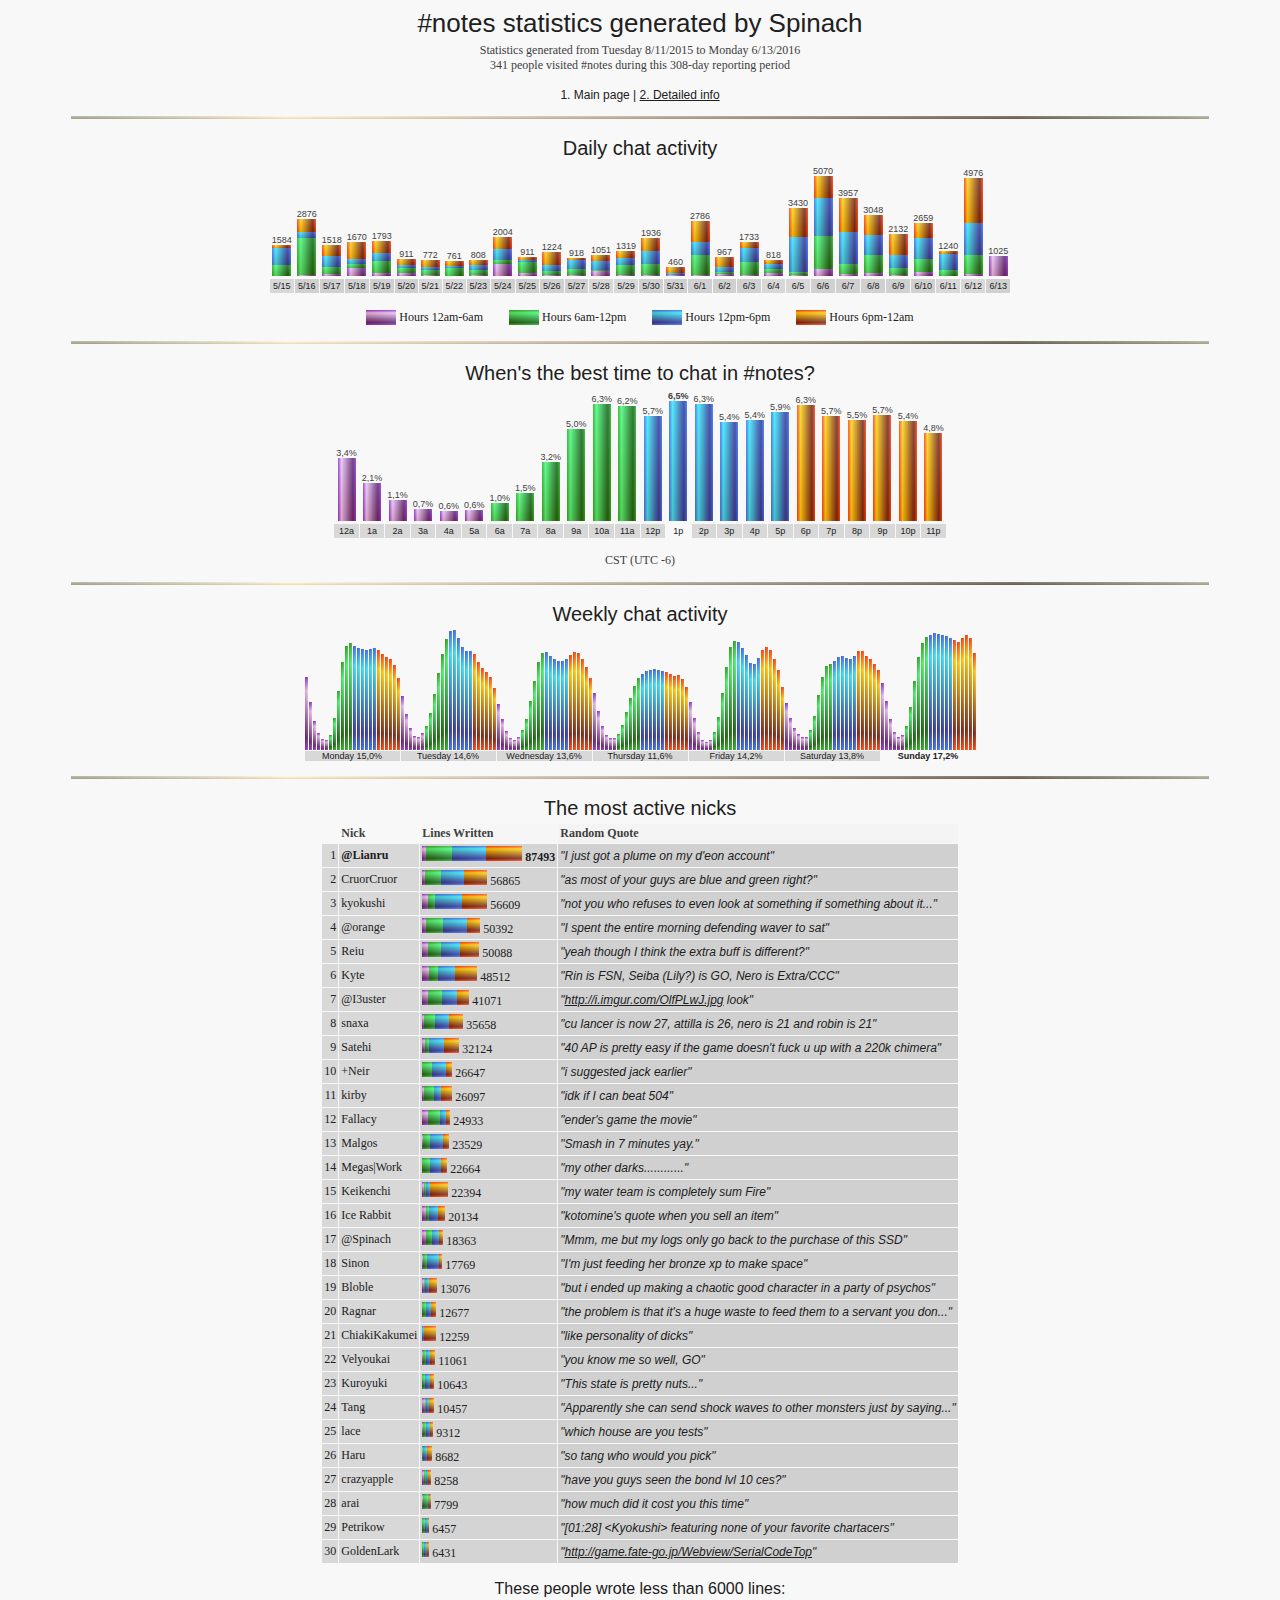
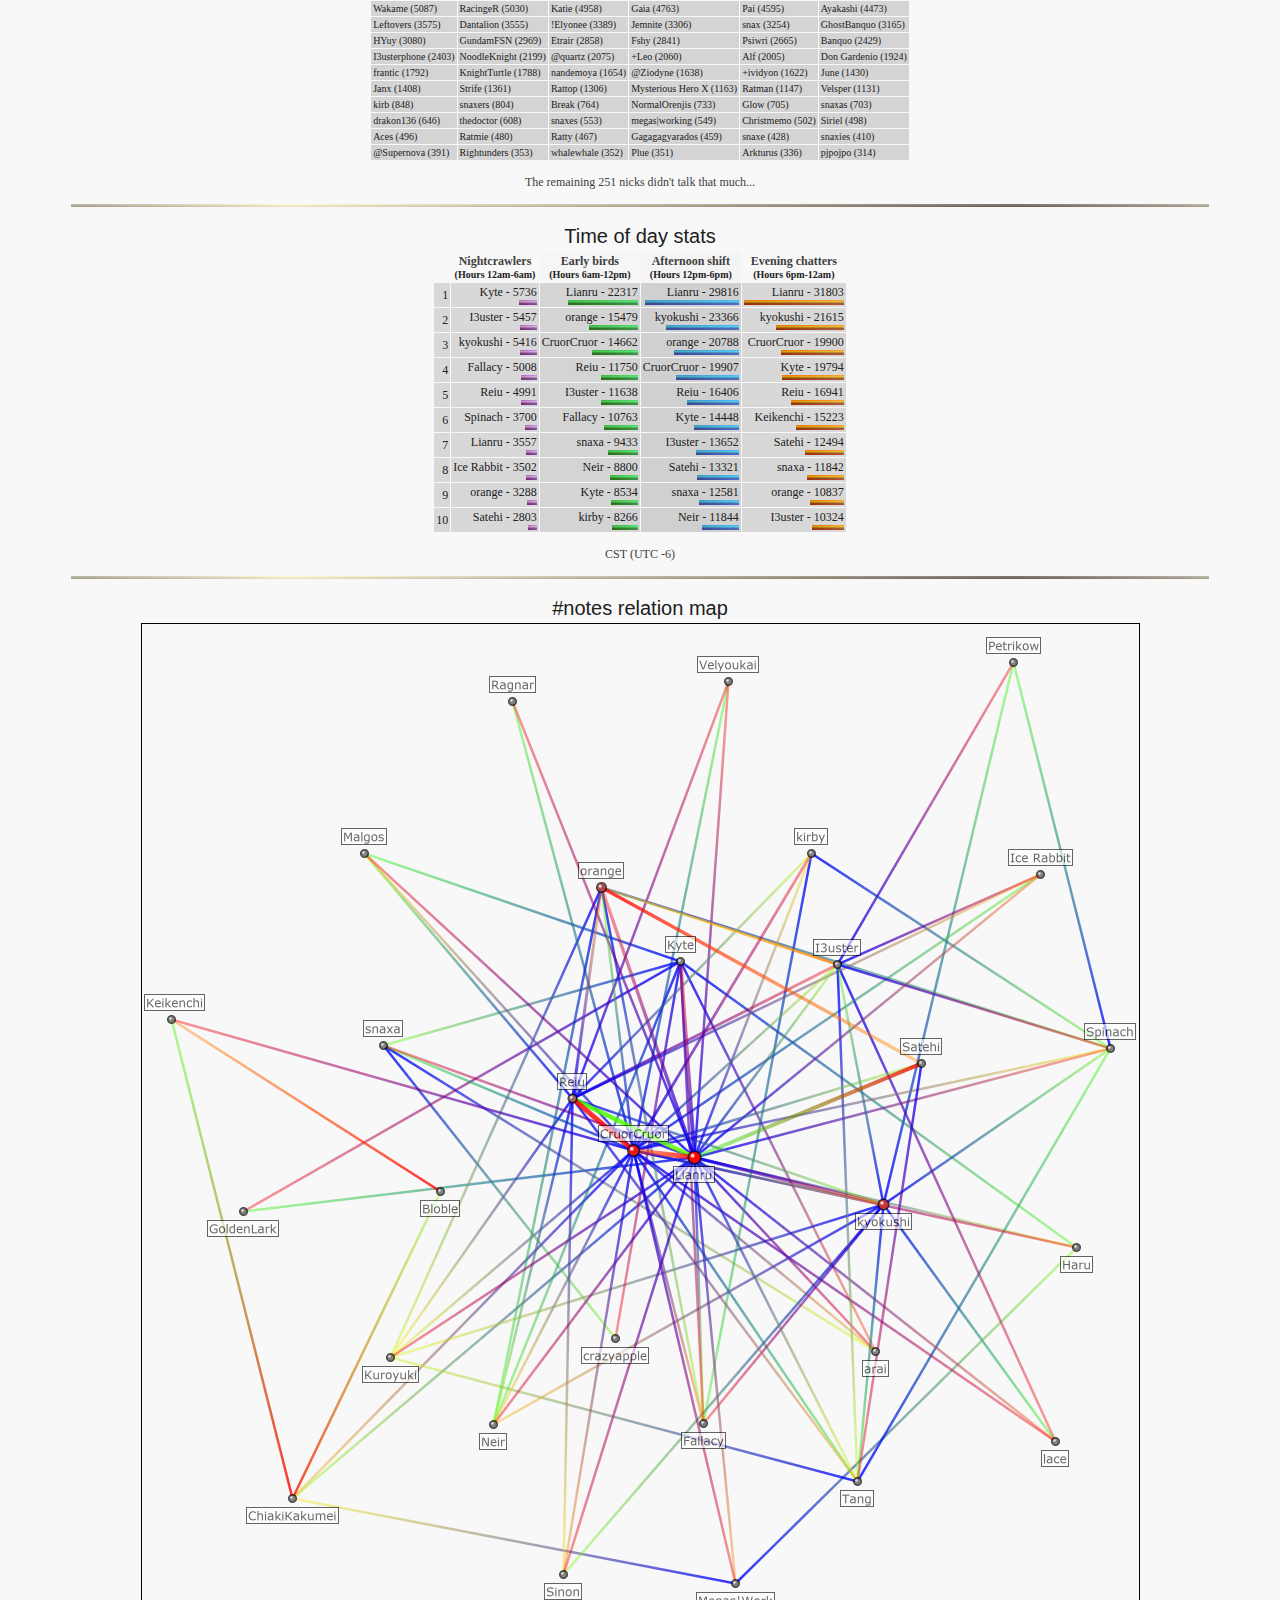
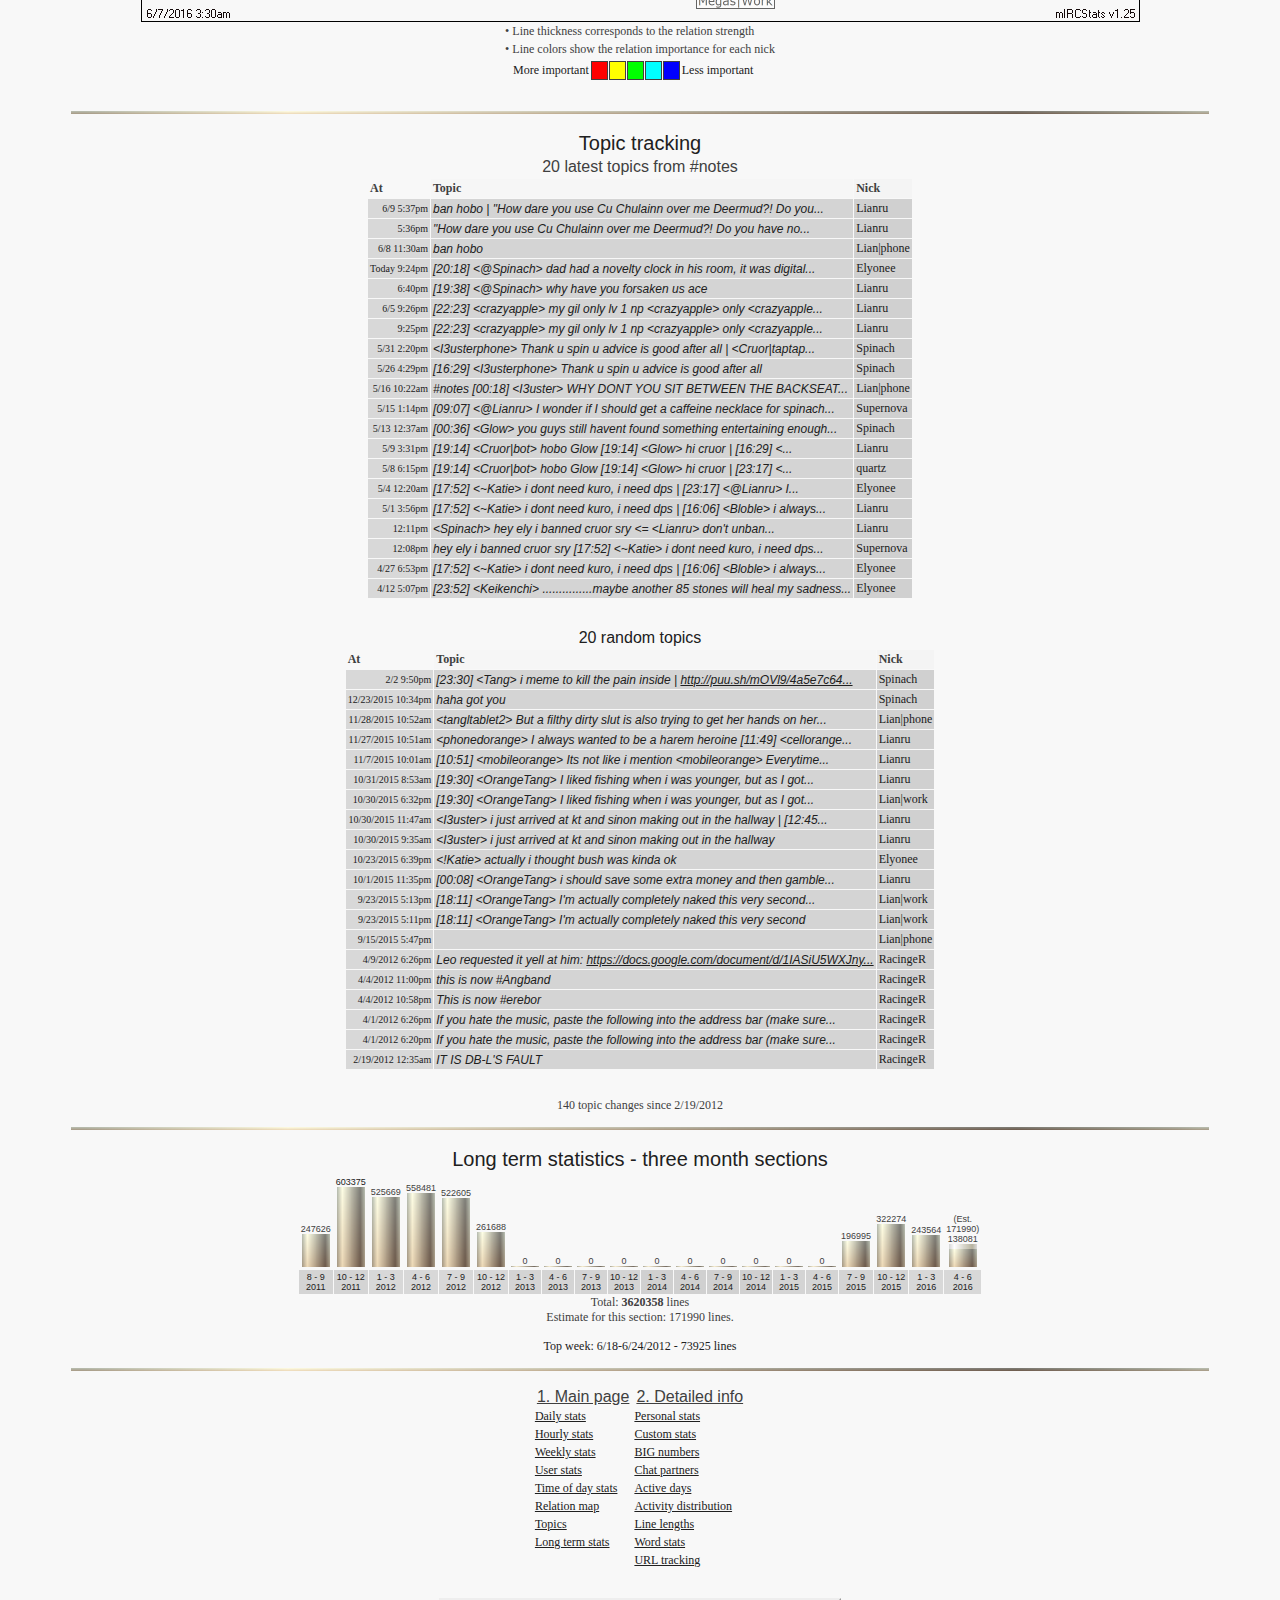
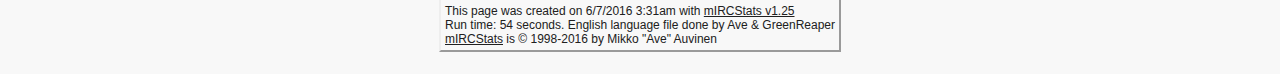
==== notes.html @ b720d663 "Add files via upload" ====
<!DOCTYPE HTML PUBLIC "-//W3C//DTD HTML 4.01 Transitional//EN">
<!-- This page was created on 6/7/2016 3:31am with a registered version (#3117753) of mIRCStats v1.25 by Mikko "Ave" Auvinen -->
<!-- SLPL parser engine configuration: "mIRC 7.22 compliant" created by Ave -->
<!-- Do not modify the page source! (Lines: 987469) -->

<!-- mIRCStats WWW: http://www.nic.fi/~mauvinen/mircstats/ -->

<html><head>
<title>#notes statistics created with mIRCStats v1.25 by Spinach</title>
<link rel=StyleSheet href="notes.css" type="text/css">

</head>
<body><center>
<h1>#notes statistics generated by Spinach</h1>
<span class=txt2>Statistics generated from Tuesday 8/11/2015 to Monday 6/13/2016<br>
341 people visited #notes during this 308-day reporting period<br>
<br></span>
<!-- mircstatsheader.txt: Add here your own header html code! -->

 
1. Main page
 | <a href="notes_page_2.html" target="_self">2. Detailed info</a>
<br><br>
<a name="dail"></a>
<span class=txt1><img src="pipeltv.png" height=3 width="90%" alt=""><br><br></span>
<h3>Daily chat activity</h3>
<Table cellspacing=1 cellpadding=2><tr class=s1 valign=bottom>
<td class=tgr>1584<br><img src="pipe4v.png" width="19" height="3"><br><img src="pipe3v.png" width="19" height="17"><br><img src="pipe2v.png" width="19" height="11"><br></td>
<td class=tgr>2876<br><img src="pipe4v.png" width="19" height="13"><br><img src="pipe3v.png" width="19" height="6"><br><img src="pipe2v.png" width="19" height="37"><br><img src="pipe1v.png" width="19" height="1"></td>
<td class=tgr>1518<br><img src="pipe4v.png" width="19" height="11"><br><img src="pipe3v.png" width="19" height="11"><br><img src="pipe2v.png" width="19" height="7"><br><img src="pipe1v.png" width="19" height="2"></td>
<td class=tgr>1670<br><img src="pipe4v.png" width="19" height="17"><br><img src="pipe3v.png" width="19" height="5"><br><img src="pipe2v.png" width="19" height="4"><br><img src="pipe1v.png" width="19" height="8"></td>
<td class=tgr>1793<br><img src="pipe4v.png" width="19" height="12"><br><img src="pipe3v.png" width="19" height="8"><br><img src="pipe2v.png" width="19" height="12"><br><img src="pipe1v.png" width="19" height="3"></td>
<td class=tgr>911<br><img src="pipe4v.png" width="19" height="6"><br><img src="pipe3v.png" width="19" height="3"><br><img src="pipe2v.png" width="19" height="5"><br><img src="pipe1v.png" width="19" height="3"></td>
<td class=tgr>772<br><img src="pipe4v.png" width="19" height="7"><br><img src="pipe3v.png" width="19" height="3"><br><img src="pipe2v.png" width="19" height="5"><br><img src="pipe1v.png" width="19" height="1"></td>
<td class=tgr>761<br><img src="pipe4v.png" width="19" height="5"><br><img src="pipe3v.png" width="19" height="2"><br><img src="pipe2v.png" width="19" height="8"><br></td>
<td class=tgr>808<br><img src="pipe4v.png" width="19" height="5"><br><img src="pipe3v.png" width="19" height="5"><br><img src="pipe2v.png" width="19" height="5"><br><img src="pipe1v.png" width="19" height="1"></td>
<td class=tgr>2004<br><img src="pipe4v.png" width="19" height="12"><br><img src="pipe3v.png" width="19" height="11"><br><img src="pipe2v.png" width="19" height="4"><br><img src="pipe1v.png" width="19" height="12"></td>
<td class=tgr>911<br><img src="pipe4v.png" width="19" height="3"><br><img src="pipe3v.png" width="19" height="2"><br><img src="pipe2v.png" width="19" height="11"><br><img src="pipe1v.png" width="19" height="3"></td>
<td class=tgr>1224<br><img src="pipe4v.png" width="19" height="13"><br><img src="pipe3v.png" width="19" height="6"><br><img src="pipe2v.png" width="19" height="4"><br><img src="pipe1v.png" width="19" height="1"></td>
<td class=tgr>918<br><img src="pipe4v.png" width="19" height="2"><br><img src="pipe3v.png" width="19" height="9"><br><img src="pipe2v.png" width="19" height="6"><br><img src="pipe1v.png" width="19" height="1"></td>
<td class=tgr>1051<br><img src="pipe4v.png" width="19" height="6"><br><img src="pipe3v.png" width="19" height="9"><br><img src="pipe2v.png" width="19" height="1"><br><img src="pipe1v.png" width="19" height="5"></td>
<td class=tgr>1319<br><img src="pipe4v.png" width="19" height="7"><br><img src="pipe3v.png" width="19" height="7"><br><img src="pipe2v.png" width="19" height="10"><br><img src="pipe1v.png" width="19" height="1"></td>
<td class=tgr>1936<br><img src="pipe4v.png" width="19" height="13"><br><img src="pipe3v.png" width="19" height="13"><br><img src="pipe2v.png" width="19" height="11"><br><img src="pipe1v.png" width="19" height="1"></td>
<td class=tgr>460<br><img src="pipe4v.png" width="19" height="6"><br><img src="pipe3v.png" width="19" height="2"><br><img src="pipe1v.png" width="19" height="1"></td>
<td class=tgr>2786<br><img src="pipe4v.png" width="19" height="21"><br><img src="pipe3v.png" width="19" height="13"><br><img src="pipe2v.png" width="19" height="20"><br><img src="pipe1v.png" width="19" height="1"></td>
<td class=tgr>967<br><img src="pipe4v.png" width="19" height="10"><br><img src="pipe3v.png" width="19" height="5"><br><img src="pipe2v.png" width="19" height="2"><br><img src="pipe1v.png" width="19" height="2"></td>
<td class=tgr>1733<br><img src="pipe4v.png" width="19" height="6"><br><img src="pipe3v.png" width="19" height="14"><br><img src="pipe2v.png" width="19" height="13"><br><img src="pipe1v.png" width="19" height="1"></td>
<td class=tgr>818<br><img src="pipe4v.png" width="19" height="4"><br><img src="pipe3v.png" width="19" height="5"><br><img src="pipe2v.png" width="19" height="4"><br><img src="pipe1v.png" width="19" height="3"></td>
<td class=tgr>3430<br><img src="pipe4v.png" width="19" height="29"><br><img src="pipe3v.png" width="19" height="35"><br><img src="pipe2v.png" width="19" height="3"><br><img src="pipe1v.png" width="19" height="1"></td>
<td class=tgr>5070<br><img src="pipe4v.png" width="19" height="22"><br><img src="pipe3v.png" width="19" height="38"><br><img src="pipe2v.png" width="19" height="33"><br><img src="pipe1v.png" width="19" height="7"></td>
<td class=tgr>3957<br><img src="pipe4v.png" width="19" height="34"><br><img src="pipe3v.png" width="19" height="32"><br><img src="pipe2v.png" width="19" height="10"><br><img src="pipe1v.png" width="19" height="2"></td>
<td class=tgr>3048<br><img src="pipe4v.png" width="19" height="20"><br><img src="pipe3v.png" width="19" height="20"><br><img src="pipe2v.png" width="19" height="18"><br><img src="pipe1v.png" width="19" height="3"></td>
<td class=tgr>2132<br><img src="pipe4v.png" width="19" height="21"><br><img src="pipe3v.png" width="19" height="13"><br><img src="pipe2v.png" width="19" height="7"><br><img src="pipe1v.png" width="19" height="1"></td>
<td class=tgr>2659<br><img src="pipe4v.png" width="19" height="15"><br><img src="pipe3v.png" width="19" height="21"><br><img src="pipe2v.png" width="19" height="13"><br><img src="pipe1v.png" width="19" height="4"></td>
<td class=tgr>1240<br><img src="pipe4v.png" width="19" height="3"><br><img src="pipe3v.png" width="19" height="16"><br><img src="pipe2v.png" width="19" height="6"><br></td>
<td class=tgr>4976<br><img src="pipe4v.png" width="19" height="45"><br><img src="pipe3v.png" width="19" height="32"><br><img src="pipe2v.png" width="19" height="19"><br><img src="pipe1v.png" width="19" height="2"></td>
<td class=tgr>1025<br><img src="pipe1v.png" width="19" height="20"></td>
</tr><tr class=s3>
<td class=cd>5/15</td>
<td class=cf>5/16</td>
<td class=cf>5/17</td>
<td class=cf>5/18</td>
<td class=cf>5/19</td>
<td class=cf>5/20</td>
<td class=cd>5/21</td>
<td class=cd>5/22</td>
<td class=cf>5/23</td>
<td class=cf>5/24</td>
<td class=cf>5/25</td>
<td class=cf>5/26</td>
<td class=cf>5/27</td>
<td class=cd>5/28</td>
<td class=cd>5/29</td>
<td class=cf>5/30</td>
<td class=cf>5/31</td>
<td class=cf>6/1</td>
<td class=cf>6/2</td>
<td class=cf>6/3</td>
<td class=cd>6/4</td>
<td class=cd>6/5</td>
<td class=cf>6/6</td>
<td class=cf>6/7</td>
<td class=cf>6/8</td>
<td class=cf>6/9</td>
<td class=cf>6/10</td>
<td class=cd>6/11</td>
<td class=cd>6/12</td>
<td class=cf>6/13</td>
</tr></table><br>
<Table border=0 class=txt1><tr>
<td class=tinv><img src="pipe1.png" height="15" width="30" align=top title="12am-6am"> Hours 12am-6am</td><td class=tinv width=20></td>
<td class=tinv><img src="pipe2.png" height="15" width="30" align=top title="6am-12pm"> Hours 6am-12pm</td><td class=tinv width=20></td>
<td class=tinv><img src="pipe3.png" height="15" width="30" align=top title="12pm-6pm"> Hours 12pm-6pm</td><td class=tinv width=20></td>
<td class=tinv><img src="pipe4.png" height="15" width="30" align=top title="6pm-12am"> Hours 6pm-12am</td>

</tr></table><br>
<a name="hourl"></a>
<span class=txt1><img src="pipeltv.png" height=3 width="90%" alt=""><br><br></span>
<h3>When's the best time to chat in #notes?</h3>
<Table cellspacing=1 cellpadding=2><tr class=s1 valign=bottom>
<td class=tgr>3,4%<br><img src="pipe1v.png" width="18" height="63"></td>
<td class=tgr>2,1%<br><img src="pipe1v.png" width="18" height="38"></td>
<td class=tgr>1,1%<br><img src="pipe1v.png" width="18" height="21"></td>
<td class=tgr>0,7%<br><img src="pipe1v.png" width="18" height="12"></td>
<td class=tgr>0,6%<br><img src="pipe1v.png" width="18" height="10"></td>
<td class=tgr>0,6%<br><img src="pipe1v.png" width="18" height="11"></td>
<td class=tgr>1,0%<br><img src="pipe2v.png" width="18" height="18"></td>
<td class=tgr>1,5%<br><img src="pipe2v.png" width="18" height="28"></td>
<td class=tgr>3,2%<br><img src="pipe2v.png" width="18" height="59"></td>
<td class=tgr>5,0%<br><img src="pipe2v.png" width="18" height="92"></td>
<td class=tgr>6,3%<br><img src="pipe2v.png" width="18" height="117"></td>
<td class=tgr>6,2%<br><img src="pipe2v.png" width="18" height="115"></td>
<td class=tgr>5,7%<br><img src="pipe3v.png" width="18" height="105"></td>
<td class=tgr><b>6,5%</b><br><img src="pipe3v.png" width="18" height="120"></td>
<td class=tgr>6,3%<br><img src="pipe3v.png" width="18" height="117"></td>
<td class=tgr>5,4%<br><img src="pipe3v.png" width="18" height="99"></td>
<td class=tgr>5,4%<br><img src="pipe3v.png" width="18" height="101"></td>
<td class=tgr>5,9%<br><img src="pipe3v.png" width="18" height="109"></td>
<td class=tgr>6,3%<br><img src="pipe4v.png" width="18" height="116"></td>
<td class=tgr>5,7%<br><img src="pipe4v.png" width="18" height="105"></td>
<td class=tgr>5,5%<br><img src="pipe4v.png" width="18" height="101"></td>
<td class=tgr>5,7%<br><img src="pipe4v.png" width="18" height="106"></td>
<td class=tgr>5,4%<br><img src="pipe4v.png" width="18" height="100"></td>
<td class=tgr>4,8%<br><img src="pipe4v.png" width="18" height="88"></td>
</tr><tr class=s3>
<td  class=cd>12a</td>
<td  class=cd>1a</td>
<td  class=cd>2a</td>
<td  class=cd>3a</td>
<td  class=cd>4a</td>
<td  class=cd>5a</td>
<td  class=cd>6a</td>
<td  class=cd>7a</td>
<td  class=cd>8a</td>
<td  class=cd>9a</td>
<td  class=cd>10a</td>
<td  class=cd>11a</td>
<td  class=cd>12p</td>
<td  class=ca>1p</td>
<td  class=cd>2p</td>
<td  class=cd>3p</td>
<td  class=cd>4p</td>
<td  class=cd>5p</td>
<td  class=cd>6p</td>
<td  class=cd>7p</td>
<td  class=cd>8p</td>
<td  class=cd>9p</td>
<td  class=cd>10p</td>
<td  class=cd>11p</td>
</tr></table><br><span class=txt2>CST (UTC -6)</span><br><br>
<a name="weekl"></a>
<span class=txt1><img src="pipeltv.png" height=3 width="90%" alt=""><br><br></span>
<h3>Weekly chat activity</h3>
<Table cellspacing=1 cellpadding=0><tr class=s1 valign=bottom>
<td class=tgr><img src="pipe1.png" width="3" height="73"></td>
<td class=tgr><img src="pipe1.png" width="3" height="48"></td>
<td class=tgr><img src="pipe1.png" width="3" height="29"></td>
<td class=tgr><img src="pipe1.png" width="3" height="17"></td>
<td class=tgr><img src="pipe1.png" width="3" height="11"></td>
<td class=tgr><img src="pipe1.png" width="3" height="10"></td>
<td class=tgr><img src="pipe2.png" width="3" height="15"></td>
<td class=tgr><img src="pipe2.png" width="3" height="32"></td>
<td class=tgr><img src="pipe2.png" width="3" height="59"></td>
<td class=tgr><img src="pipe2.png" width="3" height="88"></td>
<td class=tgr><img src="pipe2.png" width="3" height="104"></td>
<td class=tgr><img src="pipe2.png" width="3" height="107"></td>
<td class=tgr><img src="pipe3.png" width="3" height="104"></td>
<td class=tgr><img src="pipe3.png" width="3" height="102"></td>
<td class=tgr><img src="pipe3.png" width="3" height="101"></td>
<td class=tgr><img src="pipe3.png" width="3" height="100"></td>
<td class=tgr><img src="pipe3.png" width="3" height="101"></td>
<td class=tgr><img src="pipe3.png" width="3" height="102"></td>
<td class=tgr><img src="pipe4.png" width="3" height="100"></td>
<td class=tgr><img src="pipe4.png" width="3" height="96"></td>
<td class=tgr><img src="pipe4.png" width="3" height="93"></td>
<td class=tgr><img src="pipe4.png" width="3" height="91"></td>
<td class=tgr><img src="pipe4.png" width="3" height="85"></td>
<td class=tgr><img src="pipe4.png" width="3" height="72"></td>
<td class=tgr><img src="pipe1.png" width="3" height="54"></td>
<td class=tgr><img src="pipe1.png" width="3" height="36"></td>
<td class=tgr><img src="pipe1.png" width="3" height="22"></td>
<td class=tgr><img src="pipe1.png" width="3" height="14"></td>
<td class=tgr><img src="pipe1.png" width="3" height="13"></td>
<td class=tgr><img src="pipe1.png" width="3" height="17"></td>
<td class=tgr><img src="pipe2.png" width="3" height="24"></td>
<td class=tgr><img src="pipe2.png" width="3" height="37"></td>
<td class=tgr><img src="pipe2.png" width="3" height="56"></td>
<td class=tgr><img src="pipe2.png" width="3" height="77"></td>
<td class=tgr><img src="pipe2.png" width="3" height="96"></td>
<td class=tgr><img src="pipe2.png" width="3" height="111"></td>
<td class=tgr><img src="pipe3.png" width="3" height="119"></td>
<td class=tgr><img src="pipe3.png" width="3" height="120"></td>
<td class=tgr><img src="pipe3.png" width="3" height="112"></td>
<td class=tgr><img src="pipe3.png" width="3" height="103"></td>
<td class=tgr><img src="pipe3.png" width="3" height="99"></td>
<td class=tgr><img src="pipe3.png" width="3" height="99"></td>
<td class=tgr><img src="pipe4.png" width="3" height="96"></td>
<td class=tgr><img src="pipe4.png" width="3" height="88"></td>
<td class=tgr><img src="pipe4.png" width="3" height="82"></td>
<td class=tgr><img src="pipe4.png" width="3" height="78"></td>
<td class=tgr><img src="pipe4.png" width="3" height="73"></td>
<td class=tgr><img src="pipe4.png" width="3" height="62"></td>
<td class=tgr><img src="pipe1.png" width="3" height="46"></td>
<td class=tgr><img src="pipe1.png" width="3" height="31"></td>
<td class=tgr><img src="pipe1.png" width="3" height="19"></td>
<td class=tgr><img src="pipe1.png" width="3" height="12"></td>
<td class=tgr><img src="pipe1.png" width="3" height="10"></td>
<td class=tgr><img src="pipe1.png" width="3" height="13"></td>
<td class=tgr><img src="pipe2.png" width="3" height="20"></td>
<td class=tgr><img src="pipe2.png" width="3" height="31"></td>
<td class=tgr><img src="pipe2.png" width="3" height="49"></td>
<td class=tgr><img src="pipe2.png" width="3" height="69"></td>
<td class=tgr><img src="pipe2.png" width="3" height="88"></td>
<td class=tgr><img src="pipe2.png" width="3" height="97"></td>
<td class=tgr><img src="pipe3.png" width="3" height="98"></td>
<td class=tgr><img src="pipe3.png" width="3" height="94"></td>
<td class=tgr><img src="pipe3.png" width="3" height="91"></td>
<td class=tgr><img src="pipe3.png" width="3" height="89"></td>
<td class=tgr><img src="pipe3.png" width="3" height="89"></td>
<td class=tgr><img src="pipe3.png" width="3" height="91"></td>
<td class=tgr><img src="pipe4.png" width="3" height="95"></td>
<td class=tgr><img src="pipe4.png" width="3" height="98"></td>
<td class=tgr><img src="pipe4.png" width="3" height="97"></td>
<td class=tgr><img src="pipe4.png" width="3" height="91"></td>
<td class=tgr><img src="pipe4.png" width="3" height="83"></td>
<td class=tgr><img src="pipe4.png" width="3" height="72"></td>
<td class=tgr><img src="pipe1.png" width="3" height="57"></td>
<td class=tgr><img src="pipe1.png" width="3" height="39"></td>
<td class=tgr><img src="pipe1.png" width="3" height="24"></td>
<td class=tgr><img src="pipe1.png" width="3" height="15"></td>
<td class=tgr><img src="pipe1.png" width="3" height="12"></td>
<td class=tgr><img src="pipe1.png" width="3" height="12"></td>
<td class=tgr><img src="pipe2.png" width="3" height="16"></td>
<td class=tgr><img src="pipe2.png" width="3" height="25"></td>
<td class=tgr><img src="pipe2.png" width="3" height="38"></td>
<td class=tgr><img src="pipe2.png" width="3" height="52"></td>
<td class=tgr><img src="pipe2.png" width="3" height="64"></td>
<td class=tgr><img src="pipe2.png" width="3" height="72"></td>
<td class=tgr><img src="pipe3.png" width="3" height="76"></td>
<td class=tgr><img src="pipe3.png" width="3" height="79"></td>
<td class=tgr><img src="pipe3.png" width="3" height="80"></td>
<td class=tgr><img src="pipe3.png" width="3" height="81"></td>
<td class=tgr><img src="pipe3.png" width="3" height="80"></td>
<td class=tgr><img src="pipe3.png" width="3" height="79"></td>
<td class=tgr><img src="pipe4.png" width="3" height="78"></td>
<td class=tgr><img src="pipe4.png" width="3" height="76"></td>
<td class=tgr><img src="pipe4.png" width="3" height="74"></td>
<td class=tgr><img src="pipe4.png" width="3" height="75"></td>
<td class=tgr><img src="pipe4.png" width="3" height="71"></td>
<td class=tgr><img src="pipe4.png" width="3" height="63"></td>
<td class=tgr><img src="pipe1.png" width="3" height="48"></td>
<td class=tgr><img src="pipe1.png" width="3" height="32"></td>
<td class=tgr><img src="pipe1.png" width="3" height="18"></td>
<td class=tgr><img src="pipe1.png" width="3" height="10"></td>
<td class=tgr><img src="pipe1.png" width="3" height="8"></td>
<td class=tgr><img src="pipe1.png" width="3" height="10"></td>
<td class=tgr><img src="pipe2.png" width="3" height="18"></td>
<td class=tgr><img src="pipe2.png" width="3" height="33"></td>
<td class=tgr><img src="pipe2.png" width="3" height="57"></td>
<td class=tgr><img src="pipe2.png" width="3" height="83"></td>
<td class=tgr><img src="pipe2.png" width="3" height="103"></td>
<td class=tgr><img src="pipe2.png" width="3" height="109"></td>
<td class=tgr><img src="pipe3.png" width="3" height="108"></td>
<td class=tgr><img src="pipe3.png" width="3" height="102"></td>
<td class=tgr><img src="pipe3.png" width="3" height="95"></td>
<td class=tgr><img src="pipe3.png" width="3" height="87"></td>
<td class=tgr><img src="pipe3.png" width="3" height="86"></td>
<td class=tgr><img src="pipe3.png" width="3" height="92"></td>
<td class=tgr><img src="pipe4.png" width="3" height="100"></td>
<td class=tgr><img src="pipe4.png" width="3" height="103"></td>
<td class=tgr><img src="pipe4.png" width="3" height="100"></td>
<td class=tgr><img src="pipe4.png" width="3" height="91"></td>
<td class=tgr><img src="pipe4.png" width="3" height="80"></td>
<td class=tgr><img src="pipe4.png" width="3" height="63"></td>
<td class=tgr><img src="pipe1.png" width="3" height="47"></td>
<td class=tgr><img src="pipe1.png" width="3" height="32"></td>
<td class=tgr><img src="pipe1.png" width="3" height="22"></td>
<td class=tgr><img src="pipe1.png" width="3" height="16"></td>
<td class=tgr><img src="pipe1.png" width="3" height="13"></td>
<td class=tgr><img src="pipe1.png" width="3" height="13"></td>
<td class=tgr><img src="pipe2.png" width="3" height="20"></td>
<td class=tgr><img src="pipe2.png" width="3" height="34"></td>
<td class=tgr><img src="pipe2.png" width="3" height="55"></td>
<td class=tgr><img src="pipe2.png" width="3" height="73"></td>
<td class=tgr><img src="pipe2.png" width="3" height="84"></td>
<td class=tgr><img src="pipe2.png" width="3" height="86"></td>
<td class=tgr><img src="pipe3.png" width="3" height="89"></td>
<td class=tgr><img src="pipe3.png" width="3" height="93"></td>
<td class=tgr><img src="pipe3.png" width="3" height="94"></td>
<td class=tgr><img src="pipe3.png" width="3" height="92"></td>
<td class=tgr><img src="pipe3.png" width="3" height="91"></td>
<td class=tgr><img src="pipe3.png" width="3" height="94"></td>
<td class=tgr><img src="pipe4.png" width="3" height="99"></td>
<td class=tgr><img src="pipe4.png" width="3" height="99"></td>
<td class=tgr><img src="pipe4.png" width="3" height="94"></td>
<td class=tgr><img src="pipe4.png" width="3" height="91"></td>
<td class=tgr><img src="pipe4.png" width="3" height="86"></td>
<td class=tgr><img src="pipe4.png" width="3" height="80"></td>
<td class=tgr><img src="pipe1.png" width="3" height="67"></td>
<td class=tgr><img src="pipe1.png" width="3" height="49"></td>
<td class=tgr><img src="pipe1.png" width="3" height="31"></td>
<td class=tgr><img src="pipe1.png" width="3" height="18"></td>
<td class=tgr><img src="pipe1.png" width="3" height="13"></td>
<td class=tgr><img src="pipe1.png" width="3" height="15"></td>
<td class=tgr><img src="pipe2.png" width="3" height="24"></td>
<td class=tgr><img src="pipe2.png" width="3" height="43"></td>
<td class=tgr><img src="pipe2.png" width="3" height="69"></td>
<td class=tgr><img src="pipe2.png" width="3" height="93"></td>
<td class=tgr><img src="pipe2.png" width="3" height="107"></td>
<td class=tgr><img src="pipe2.png" width="3" height="113"></td>
<td class=tgr><img src="pipe3.png" width="3" height="115"></td>
<td class=tgr><img src="pipe3.png" width="3" height="117"></td>
<td class=tgr><img src="pipe3.png" width="3" height="116"></td>
<td class=tgr><img src="pipe3.png" width="3" height="115"></td>
<td class=tgr><img src="pipe3.png" width="3" height="114"></td>
<td class=tgr><img src="pipe3.png" width="3" height="112"></td>
<td class=tgr><img src="pipe4.png" width="3" height="110"></td>
<td class=tgr><img src="pipe4.png" width="3" height="108"></td>
<td class=tgr><img src="pipe4.png" width="3" height="112"></td>
<td class=tgr><img src="pipe4.png" width="3" height="115"></td>
<td class=tgr><img src="pipe4.png" width="3" height="112"></td>
<td class=tgr><img src="pipe4.png" width="3" height="97"></td>
</tr><tr class=s3>
<td colspan=24  class=cd>Monday 15,0%</td>
<td colspan=24  class=cd>Tuesday 14,6%</td>
<td colspan=24  class=cd>Wednesday 13,6%</td>
<td colspan=24  class=cd>Thursday 11,6%</td>
<td colspan=24  class=cd>Friday 14,2%</td>
<td colspan=24  class=cd>Saturday 13,8%</td>
<td colspan=24  class=ca><b>Sunday 17,2%</b></td>
</tr></table><br>
<a name="user"></a>
<span class=txt1><img src="pipeltv.png" height=3 width="90%" alt=""><br><br></span>
<h3>The most active nicks</h3>
<Table border=0 cellspacing=1 cellpadding=2 class=t2>
<tr class=t1><td class=tinv>&nbsp;</td><td class=ca> Nick </td>
<td class=cb> Lines Written </td>
<td class=cc> Random Quote </td></tr>
<tr><td class="cn tar">1</td>
<td class="cd win">@Lianru</td>
<td class="ce win"><img src="pipe1.png" height="15" width="4" title="3557"><img src="pipe2.png" height="15" width="26" title="22317"><img src="pipe3.png" height="15" width="34" title="29816"><img src="pipe4.png" height="15" width="36" title="31803"> 87493</td>
<td class="cf t5"> "I just got a plume on my d'eon account" </td>
</tr>
<tr><td class="cn tar">2</td>
<td class=cd>CruorCruor</td>
<td class=ce><img src="pipe1.png" height="15" width="3" title="2396"><img src="pipe2.png" height="15" width="16" title="14662"><img src="pipe3.png" height="15" width="23" title="19907"><img src="pipe4.png" height="15" width="23" title="19900"> 56865</td>
<td class="cf t5"> "as most of your guys are blue and green right?" </td>
</tr>
<tr><td class="cn tar">3</td>
<td class=cd>kyokushi</td>
<td class=ce><img src="pipe1.png" height="15" width="6" title="5416"><img src="pipe2.png" height="15" width="7" title="6212"><img src="pipe3.png" height="15" width="27" title="23366"><img src="pipe4.png" height="15" width="25" title="21615"> 56609</td>
<td class="cf t5" title="&quot;not you who refuses to even look at something if something about it vaguely resembles something you dislike?&quot;"> "not you who refuses to even look at something if something about it..." </td>
</tr>
<tr><td class="cn tar">4</td>
<td class=cd>@orange</td>
<td class=ce><img src="pipe1.png" height="15" width="4" title="3288"><img src="pipe2.png" height="15" width="17" title="15479"><img src="pipe3.png" height="15" width="24" title="20788"><img src="pipe4.png" height="15" width="13" title="10837"> 50392</td>
<td class="cf t5"> "I spent the entire morning defending waver to sat" </td>
</tr>
<tr><td class="cn tar">5</td>
<td class=cd>Reiu</td>
<td class=ce><img src="pipe1.png" height="15" width="6" title="4991"><img src="pipe2.png" height="15" width="13" title="11750"><img src="pipe3.png" height="15" width="19" title="16406"><img src="pipe4.png" height="15" width="19" title="16941"> 50088</td>
<td class="cf t5"> "yeah though I think the extra buff is different?" </td>
</tr>
<tr><td class="cn tar">6</td>
<td class=cd>Kyte</td>
<td class=ce><img src="pipe1.png" height="15" width="7" title="5736"><img src="pipe2.png" height="15" width="9" title="8534"><img src="pipe3.png" height="15" width="17" title="14448"><img src="pipe4.png" height="15" width="22" title="19794"> 48512</td>
<td class="cf t5"> "Rin is FSN, Seiba (Lily?) is GO, Nero is Extra/CCC" </td>
</tr>
<tr><td class="cn tar">7</td>
<td class=cd>@I3uster</td>
<td class=ce><img src="pipe1.png" height="15" width="6" title="5457"><img src="pipe2.png" height="15" width="14" title="11638"><img src="pipe3.png" height="15" width="15" title="13652"><img src="pipe4.png" height="15" width="12" title="10324"> 41071</td>
<td class="cf t5"> "<a href="http://i.imgur.com/OlfPLwJ.jpg" class=t5 target="_blank">http://i.imgur.com/OlfPLwJ.jpg</a> look" </td>
</tr>
<tr><td class="cn tar">8</td>
<td class=cd>snaxa</td>
<td class=ce><img src="pipe1.png" height="15" width="2" title="1802"><img src="pipe2.png" height="15" width="11" title="9433"><img src="pipe3.png" height="15" width="14" title="12581"><img src="pipe4.png" height="15" width="14" title="11842"> 35658</td>
<td class="cf t5"> "cu lancer is now 27, attilla is 26, nero is 21 and robin is 21" </td>
</tr>
<tr><td class="cn tar">9</td>
<td class=cd>Satehi</td>
<td class=ce><img src="pipe1.png" height="15" width="3" title="2803"><img src="pipe2.png" height="15" width="4" title="3506"><img src="pipe3.png" height="15" width="15" title="13321"><img src="pipe4.png" height="15" width="15" title="12494"> 32124</td>
<td class="cf t5"> "40 AP is pretty easy if the game doesn't fuck u up with a 220k chimera" </td>
</tr>
<tr><td class="cn tar">10</td>
<td class=cd>+Neir</td>
<td class=ce><img src="pipe2.png" height="15" width="10" title="8800"><img src="pipe3.png" height="15" width="14" title="11844"><img src="pipe4.png" height="15" width="6" title="5957"> 26647</td>
<td class="cf t5"> "i suggested jack earlier" </td>
</tr>
<tr><td class="cn tar">11</td>
<td class=cd>kirby</td>
<td class=ce><img src="pipe1.png" height="15" width="2" title="1883"><img src="pipe2.png" height="15" width="10" title="8266"><img src="pipe3.png" height="15" width="7" title="6453"><img src="pipe4.png" height="15" width="11" title="9495"> 26097</td>
<td class="cf t5"> "idk if I can beat 504" </td>
</tr>
<tr><td class="cn tar">12</td>
<td class=cd>Fallacy</td>
<td class=ce><img src="pipe1.png" height="15" width="6" title="5008"><img src="pipe2.png" height="15" width="12" title="10763"><img src="pipe3.png" height="15" width="6" title="5333"><img src="pipe4.png" height="15" width="4" title="3829"> 24933</td>
<td class="cf t5"> "ender's game the movie" </td>
</tr>
<tr><td class="cn tar">13</td>
<td class=cd>Malgos</td>
<td class=ce><img src="pipe1.png" height="15" width="1" title="783"><img src="pipe2.png" height="15" width="7" title="6044"><img src="pipe3.png" height="15" width="13" title="11745"><img src="pipe4.png" height="15" width="6" title="4957"> 23529</td>
<td class="cf t5"> "Smash in 7 minutes yay." </td>
</tr>
<tr><td class="cn tar">14</td>
<td class=cd>Megas|Work</td>
<td class=ce><img src="pipe2.png" height="15" width="8" title="6569"><img src="pipe3.png" height="15" width="11" title="9663"><img src="pipe4.png" height="15" width="6" title="6009"> 22664</td>
<td class="cf t5"> "my other darks............" </td>
</tr>
<tr><td class="cn tar">15</td>
<td class=cd>Keikenchi</td>
<td class=ce><img src="pipe1.png" height="15" width="2" title="1418"><img src="pipe2.png" height="15" width="2" title="1815"><img src="pipe3.png" height="15" width="4" title="3938"><img src="pipe4.png" height="15" width="18" title="15223"> 22394</td>
<td class="cf t5"> "my water team is completely sum Fire" </td>
</tr>
<tr><td class="cn tar">16</td>
<td class=cd>Ice Rabbit</td>
<td class=ce><img src="pipe1.png" height="15" width="4" title="3502"><img src="pipe2.png" height="15" width="3" title="2659"><img src="pipe3.png" height="15" width="9" title="7852"><img src="pipe4.png" height="15" width="7" title="6121"> 20134</td>
<td class="cf t5"> "kotomine's quote when you sell an item" </td>
</tr>
<tr><td class="cn tar">17</td>
<td class=cd>@Spinach</td>
<td class=ce><img src="pipe1.png" height="15" width="4" title="3700"><img src="pipe2.png" height="15" width="6" title="5446"><img src="pipe3.png" height="15" width="7" title="5459"><img src="pipe4.png" height="15" width="4" title="3758"> 18363</td>
<td class="cf t5"> "Mmm, me but my logs only go back to the purchase of this SSD" </td>
</tr>
<tr><td class="cn tar">18</td>
<td class=cd>Sinon</td>
<td class=ce><img src="pipe1.png" height="15" width="1" title="457"><img src="pipe2.png" height="15" width="4" title="4295"><img src="pipe3.png" height="15" width="12" title="10210"><img src="pipe4.png" height="15" width="3" title="2807"> 17769</td>
<td class="cf t5"> "I'm just feeding her bronze xp to make space" </td>
</tr>
<tr><td class="cn tar">19</td>
<td class=cd>Bloble</td>
<td class=ce><img src="pipe1.png" height="15" width="2" title="1470"><img src="pipe2.png" height="15" width="1" title="1057"><img src="pipe3.png" height="15" width="4" title="3234"><img src="pipe4.png" height="15" width="8" title="7315"> 13076</td>
<td class="cf t5"> "but i ended up making a chaotic good character in a party of psychos" </td>
</tr>
<tr><td class="cn tar">20</td>
<td class=cd>Ragnar</td>
<td class=ce><img src="pipe2.png" height="15" width="4" title="3865"><img src="pipe3.png" height="15" width="5" title="4331"><img src="pipe4.png" height="15" width="5" title="4464"> 12677</td>
<td class="cf t5" title="&quot;the problem is that it's a huge waste to feed them to a servant you don't use&quot;"> "the problem is that it's a huge waste to feed them to a servant you don..." </td>
</tr>
<tr><td class="cn tar">21</td>
<td class=cd>ChiakiKakumei</td>
<td class=ce><img src="pipe3.png" height="15" width="2" title="2186"><img src="pipe4.png" height="15" width="12" title="10073"> 12259</td>
<td class="cf t5"> "like personality of dicks" </td>
</tr>
<tr><td class="cn tar">22</td>
<td class=cd>Velyoukai</td>
<td class=ce><img src="pipe1.png" height="15" width="1" title="1007"><img src="pipe2.png" height="15" width="3" title="2268"><img src="pipe3.png" height="15" width="4" title="3701"><img src="pipe4.png" height="15" width="5" title="4085"> 11061</td>
<td class="cf t5"> "you know me so well, GO" </td>
</tr>
<tr><td class="cn tar">23</td>
<td class=cd>Kuroyuki</td>
<td class=ce><img src="pipe2.png" height="15" width="3" title="2701"><img src="pipe3.png" height="15" width="5" title="4535"><img src="pipe4.png" height="15" width="4" title="3103"> 10643</td>
<td class="cf t5"> "This state is pretty nuts..." </td>
</tr>
<tr><td class="cn tar">24</td>
<td class=cd>Tang</td>
<td class=ce><img src="pipe1.png" height="15" width="3" title="2510"><img src="pipe2.png" height="15" width="1" title="924"><img src="pipe3.png" height="15" width="3" title="2400"><img src="pipe4.png" height="15" width="5" title="4623"> 10457</td>
<td class="cf t5" title="&quot;Apparently she can send shock waves to other monsters just by saying tanoshii&quot;"> "Apparently she can send shock waves to other monsters just by saying..." </td>
</tr>
<tr><td class="cn tar">25</td>
<td class=cd>lace</td>
<td class=ce><img src="pipe1.png" height="15" width="1" title="1033"><img src="pipe2.png" height="15" width="3" title="2424"><img src="pipe3.png" height="15" width="4" title="3955"><img src="pipe4.png" height="15" width="3" title="1900"> 9312</td>
<td class="cf t5"> "which house are you tests" </td>
</tr>
<tr><td class="cn tar">26</td>
<td class=cd>Haru</td>
<td class=ce><img src="pipe2.png" height="15" width="1" title="1222"><img src="pipe3.png" height="15" width="4" title="3518"><img src="pipe4.png" height="15" width="5" title="3852"> 8682</td>
<td class="cf t5"> "so tang who would you pick" </td>
</tr>
<tr><td class="cn tar">27</td>
<td class=cd>crazyapple</td>
<td class=ce><img src="pipe1.png" height="15" width="2" title="1577"><img src="pipe2.png" height="15" width="2" title="1897"><img src="pipe3.png" height="15" width="2" title="1999"><img src="pipe4.png" height="15" width="3" title="2785"> 8258</td>
<td class="cf t5"> "have you guys seen the bond lvl 10 ces?" </td>
</tr>
<tr><td class="cn tar">28</td>
<td class=cd>arai</td>
<td class=ce><img src="pipe1.png" height="15" width="1" title="998"><img src="pipe2.png" height="15" width="5" title="4116"><img src="pipe3.png" height="15" width="1" title="1048"><img src="pipe4.png" height="15" width="2" title="1637"> 7799</td>
<td class="cf t5"> "how much did it cost you this time" </td>
</tr>
<tr><td class="cn tar">29</td>
<td class=cd>Petrikow</td>
<td class=ce><img src="pipe2.png" height="15" width="3" title="2219"><img src="pipe3.png" height="15" width="3" title="2700"><img src="pipe4.png" height="15" width="1" title="1241"> 6457</td>
<td class="cf t5"> "[01:28] &lt;Kyokushi&gt; featuring none of your favorite chartacers" </td>
</tr>
<tr><td class="cn tar">30</td>
<td class=cd>GoldenLark</td>
<td class=ce><img src="pipe2.png" height="15" width="2" title="1698"><img src="pipe3.png" height="15" width="3" title="2613"><img src="pipe4.png" height="15" width="2" title="1884"> 6431</td>
<td class="cf t5"> "<a href="http://game.fate-go.jp/Webview/SerialCodeTop" class=t5 target="_blank">http://game.fate-go.jp/Webview/SerialCodeTop</a>" </td>
</tr>
</table>
<br><h5>These people wrote less than 6000 lines:</h5>
<Table border=0 cellspacing=1 cellpadding=2 class=s4>
<tr>
<td class=ce> Wakame (5087) </td>
<td class=ce> RacingeR (5030) </td>
<td class=ce> Katie (4958) </td>
<td class=ce> Gaia (4763) </td>
<td class=ce> Pai (4595) </td>
<td class=ce> Ayakashi (4473) </td>
</tr>
<tr>
<td class=ce> Leftovers (3575) </td>
<td class=ce> Dantalion (3555) </td>
<td class=ce> !Elyonee (3389) </td>
<td class=ce> Jemnite (3306) </td>
<td class=ce> snax (3254) </td>
<td class=ce> GhostBanquo (3165) </td>
</tr>
<tr>
<td class=ce> HYuy (3080) </td>
<td class=ce> GundamFSN (2969) </td>
<td class=ce> Etrair (2858) </td>
<td class=ce> Fshy (2841) </td>
<td class=ce> Psiwri (2665) </td>
<td class=ce> Banquo (2429) </td>
</tr>
<tr>
<td class=ce> I3usterphone (2403) </td>
<td class=ce> NoodleKnight (2199) </td>
<td class=ce> @quartz (2075) </td>
<td class=ce> +Leo (2060) </td>
<td class=ce> Alf (2005) </td>
<td class=ce> Don Gardenio (1924) </td>
</tr>
<tr>
<td class=ce> frantic (1792) </td>
<td class=ce> KnightTurtle (1788) </td>
<td class=ce> nandemoya (1654) </td>
<td class=ce> @Ziodyne (1638) </td>
<td class=ce> +ividyon (1622) </td>
<td class=ce> June (1430) </td>
</tr>
<tr>
<td class=ce> Janx (1408) </td>
<td class=ce> Strife (1361) </td>
<td class=ce> Rattop (1306) </td>
<td class=ce> Mysterious Hero X (1163) </td>
<td class=ce> Ratman (1147) </td>
<td class=ce> Velsper (1131) </td>
</tr>
<tr>
<td class=ce> kirb (848) </td>
<td class=ce> snaxers (804) </td>
<td class=ce> Break (764) </td>
<td class=ce> NormalOrenjis (733) </td>
<td class=ce> Glow (705) </td>
<td class=ce> snaxas (703) </td>
</tr>
<tr>
<td class=ce> drakon136 (646) </td>
<td class=ce> thedoctor (608) </td>
<td class=ce> snaxes (553) </td>
<td class=ce> megas|working (549) </td>
<td class=ce> Christmemo (502) </td>
<td class=ce> Siriel (498) </td>
</tr>
<tr>
<td class=ce> Aces (496) </td>
<td class=ce> Ratmie (480) </td>
<td class=ce> Ratty (467) </td>
<td class=ce> Gagagagyarados (459) </td>
<td class=ce> snaxe (428) </td>
<td class=ce> snaxies (410) </td>
</tr>
<tr>
<td class=ce> @Supernova (391) </td>
<td class=ce> Rightunders (353) </td>
<td class=ce> whalewhale (352) </td>
<td class=ce> Plue (351) </td>
<td class=ce> Arkturus (336) </td>
<td class=ce> pjpojpo (314) </td>
</tr>
</table><br>
<span class=txt2>The remaining 251 nicks didn't talk that much...</span><br>
<br>
<a name="time"></a>
<span class=txt1><img src="pipeltv.png" height=3 width="90%" alt=""><br><br></span>
<h3>Time of day stats</h3>
<Table cellspacing=1 cellpadding=2 class="t2 tar">
<tr class=t1><td class=tinv>&nbsp;</td>
<td class="ca tac">Nightcrawlers<br><span class=t6>(Hours 12am-6am)</span></td>
<td class="cb tac">Early birds<br><span class=t6>(Hours 6am-12pm)</span></td>
<td class="cc tac">Afternoon shift<br><span class=t6>(Hours 12pm-6pm)</span></td>
<td class="ca tac">Evening chatters<br><span class=t6>(Hours 6pm-12am)</span></td>
</tr>
<tr><td class=cn>1</td><td class=cd>Kyte - 5736<br><img src="pipe1.png" height="5" width="18"></td><td class=ce>Lianru - 22317<br><img src="pipe2.png" height="5" width="70"></td>
<td class=cf>Lianru - 29816<br><img src="pipe3.png" height="5" width="94"></td><td class=cd>Lianru - 31803<br><img src="pipe4.png" height="5" width="100"></td></tr>
<tr><td class=cn>2</td><td class=cd>I3uster - 5457<br><img src="pipe1.png" height="5" width="17"></td><td class=ce>orange - 15479<br><img src="pipe2.png" height="5" width="49"></td>
<td class=cf>kyokushi - 23366<br><img src="pipe3.png" height="5" width="73"></td><td class=cd>kyokushi - 21615<br><img src="pipe4.png" height="5" width="68"></td></tr>
<tr><td class=cn>3</td><td class=cd>kyokushi - 5416<br><img src="pipe1.png" height="5" width="17"></td><td class=ce>CruorCruor - 14662<br><img src="pipe2.png" height="5" width="46"></td>
<td class=cf>orange - 20788<br><img src="pipe3.png" height="5" width="65"></td><td class=cd>CruorCruor - 19900<br><img src="pipe4.png" height="5" width="63"></td></tr>
<tr><td class=cn>4</td><td class=cd>Fallacy - 5008<br><img src="pipe1.png" height="5" width="16"></td><td class=ce>Reiu - 11750<br><img src="pipe2.png" height="5" width="37"></td>
<td class=cf>CruorCruor - 19907<br><img src="pipe3.png" height="5" width="63"></td><td class=cd>Kyte - 19794<br><img src="pipe4.png" height="5" width="62"></td></tr>
<tr><td class=cn>5</td><td class=cd>Reiu - 4991<br><img src="pipe1.png" height="5" width="16"></td><td class=ce>I3uster - 11638<br><img src="pipe2.png" height="5" width="37"></td>
<td class=cf>Reiu - 16406<br><img src="pipe3.png" height="5" width="52"></td><td class=cd>Reiu - 16941<br><img src="pipe4.png" height="5" width="53"></td></tr>
<tr><td class=cn>6</td><td class=cd>Spinach - 3700<br><img src="pipe1.png" height="5" width="12"></td><td class=ce>Fallacy - 10763<br><img src="pipe2.png" height="5" width="34"></td>
<td class=cf>Kyte - 14448<br><img src="pipe3.png" height="5" width="45"></td><td class=cd>Keikenchi - 15223<br><img src="pipe4.png" height="5" width="48"></td></tr>
<tr><td class=cn>7</td><td class=cd>Lianru - 3557<br><img src="pipe1.png" height="5" width="11"></td><td class=ce>snaxa - 9433<br><img src="pipe2.png" height="5" width="30"></td>
<td class=cf>I3uster - 13652<br><img src="pipe3.png" height="5" width="43"></td><td class=cd>Satehi - 12494<br><img src="pipe4.png" height="5" width="39"></td></tr>
<tr><td class=cn>8</td><td class=cd>Ice Rabbit - 3502<br><img src="pipe1.png" height="5" width="11"></td><td class=ce>Neir - 8800<br><img src="pipe2.png" height="5" width="28"></td>
<td class=cf>Satehi - 13321<br><img src="pipe3.png" height="5" width="42"></td><td class=cd>snaxa - 11842<br><img src="pipe4.png" height="5" width="37"></td></tr>
<tr><td class=cn>9</td><td class=cd>orange - 3288<br><img src="pipe1.png" height="5" width="10"></td><td class=ce>Kyte - 8534<br><img src="pipe2.png" height="5" width="27"></td>
<td class=cf>snaxa - 12581<br><img src="pipe3.png" height="5" width="40"></td><td class=cd>orange - 10837<br><img src="pipe4.png" height="5" width="34"></td></tr>
<tr><td class=cn>10</td><td class=cd>Satehi - 2803<br><img src="pipe1.png" height="5" width="9"></td><td class=ce>kirby - 8266<br><img src="pipe2.png" height="5" width="26"></td>
<td class=cf>Neir - 11844<br><img src="pipe3.png" height="5" width="37"></td><td class=cd>I3uster - 10324<br><img src="pipe4.png" height="5" width="32"></td></tr>
</table><br><span class=txt2>CST (UTC -6)</span><br><br>
<a name="relat"></a>
<span class=txt1><img src="pipeltv.png" height=3 width="90%" alt=""><br><br></span>
<h3>#notes relation map</h3>
<img src="notes_relmap.png" width="999" height="999" alt="#notes relation map generated by mIRCStats v1.25"><br>
<table class=txt2>
<tr><td class="tal tinv">&bull; Line thickness corresponds to the relation strength</td></tr>
<tr><td class="tal tinv">&bull; Line colors show the relation importance for each nick</td></tr>
<tr><td class="tac tinv"><table><tr class=txt1>
<td class="tinv tar">&nbsp; More important</td>
<td width="13" class="box cs1">&nbsp;</td>
<td width="13" class="box cs2">&nbsp;</td>
<td width="13" class="box cs3">&nbsp;</td>
<td width="13" class="box cs4">&nbsp;</td>
<td width="13" class="box cs5">&nbsp;</td>
<td class="tinv tal">Less important</td>
</tr></table></td></tr>
</table><br><br>
<a name="topics"></a>
<span class=txt1><img src="pipeltv.png" height=3 width="90%" alt=""><br><br></span>
<h3>Topic tracking</h3>
<h4>20 latest topics from #notes</h4>
<Table border=0 cellspacing=1 cellpadding=2 class=t2><tr class=t1>
<td class=ca>At</td>
<td class=cb>Topic</td>
<td class=cc>Nick</td></tr>
<tr><td class="cd t6">6/9 5:37pm</td><td class="ce t5" title="ban hobo | &quot;How dare you use Cu Chulainn over me Deermud?! Do you have no honor? Let the holy gacha be cursed! Your rolls shall never know gold, may the salt freely flow. And when you despair - Remember the rage of Deermud.&quot;">ban hobo | &quot;How dare you use Cu Chulainn over me Deermud?! Do you...</td><td class=cf>Lianru</td></tr>
<tr><td class="cd t6">5:36pm</td><td class="ce t5" title="&quot;How dare you use Cu Chulainn over me Deermud?! Do you have no honor? Let the holy gacha be cursed! Your rolls shall never know gold, may the salt freely flow. And when you despair - Remember the rage of Deermud.&quot;">&quot;How dare you use Cu Chulainn over me Deermud?! Do you have no...</td><td class=cf>Lianru</td></tr>
<tr><td class="cd t6">6/8 11:30am</td><td class="ce t5">ban hobo</td><td class=cf>Lian|phone</td></tr>
<tr><td class="cd t6">Today 9:24pm</td><td class="ce t5" title="[20:18] &lt;@Spinach&gt; dad had a novelty clock in his room, it was digital and was a bunch of fake dynamite sticks strapped together [20:18] &lt;@Spinach&gt; and the clock itself was supposed to look like the countdown for detonation [20:18] &lt;@Spinach&gt; and it spooked the bomb squad really bad">[20:18] &lt;@Spinach&gt; dad had a novelty clock in his room, it was digital...</td><td class=cf>Elyonee</td></tr>
<tr><td class="cd t6">6:40pm</td><td class="ce t5">[19:38] &lt;@Spinach&gt; why have you forsaken us ace</td><td class=cf>Lianru</td></tr>
<tr><td class="cd t6">6/5 9:26pm</td><td class="ce t5" title="[22:23] &lt;crazyapple&gt; my gil only lv 1 np &lt;crazyapple&gt; only &lt;crazyapple&gt; only [22:23] &lt;crazyapple&gt; so is my orion [22:24] &lt;crazyapple&gt; my only np 2 archer I have for 5* is tesla &lt;crazyapple&gt; only &lt;crazyapple&gt; only">[22:23] &lt;crazyapple&gt; my gil only lv 1 np &lt;crazyapple&gt; only &lt;crazyapple...</td><td class=cf>Lianru</td></tr>
<tr><td class="cd t6">9:25pm</td><td class="ce t5" title="[22:23] &lt;crazyapple&gt; my gil only lv 1 np &lt;crazyapple&gt; only &lt;crazyapple&gt; only">[22:23] &lt;crazyapple&gt; my gil only lv 1 np &lt;crazyapple&gt; only &lt;crazyapple...</td><td class=cf>Lianru</td></tr>
<tr><td class="cd t6">5/31 2:20pm</td><td class="ce t5" title="&lt;I3usterphone&gt; Thank u spin u advice is good after all | &lt;Cruor|taptap&gt; Hobo spin your advice worked...">&lt;I3usterphone&gt; Thank u spin u advice is good after all | &lt;Cruor|taptap...</td><td class=cf>Spinach</td></tr>
<tr><td class="cd t6">5/26 4:29pm</td><td class="ce t5">[16:29] &lt;I3usterphone&gt; Thank u spin u advice is good after all</td><td class=cf>Spinach</td></tr>
<tr><td class="cd t6">5/16 10:22am</td><td class="ce t5" title="#notes [00:18] &lt;I3uster&gt; WHY DONT YOU SIT BETWEEN THE BACKSEAT AND MY DICK">#notes [00:18] &lt;I3uster&gt; WHY DONT YOU SIT BETWEEN THE BACKSEAT...</td><td class=cf>Lian|phone</td></tr>
<tr><td class="cd t6">5/15 1:14pm</td><td class="ce t5" title="[09:07] &lt;@Lianru&gt; I wonder if I should get a caffeine necklace for spinach // hey lian I was actually gonna ask you to buy me one and I'd pay for it but I keep missing you">[09:07] &lt;@Lianru&gt; I wonder if I should get a caffeine necklace for spinach...</td><td class=cf>Supernova</td></tr>
<tr><td class="cd t6">5/13 12:37am</td><td class="ce t5" title="[00:36] &lt;Glow&gt; you guys still havent found something entertaining enough to change that subject line?">[00:36] &lt;Glow&gt; you guys still havent found something entertaining enough...</td><td class=cf>Spinach</td></tr>
<tr><td class="cd t6">5/9 3:31pm</td><td class="ce t5" title="[19:14] &lt;Cruor|bot&gt; hobo Glow [19:14] &lt;Glow&gt; hi cruor | [16:29] &lt;Cruor|taptap&gt; hobo glow [16:30] &lt;Glow&gt; the bot has been renamed taptap?">[19:14] &lt;Cruor|bot&gt; hobo Glow [19:14] &lt;Glow&gt; hi cruor | [16:29] &lt;...</td><td class=cf>Lianru</td></tr>
<tr><td class="cd t6">5/8 6:15pm</td><td class="ce t5" title="[19:14] &lt;Cruor|bot&gt; hobo Glow [19:14] &lt;Glow&gt; hi cruor | [23:17] &lt;@Lianru&gt; I just dropped a yam on my phone">[19:14] &lt;Cruor|bot&gt; hobo Glow [19:14] &lt;Glow&gt; hi cruor | [23:17] &lt;...</td><td class=cf>quartz</td></tr>
<tr><td class="cd t6">5/4 12:20am</td><td class="ce t5" title="[17:52] &lt;~Katie&gt; i dont need kuro, i need dps | [23:17] &lt;@Lianru&gt; I just dropped a yam on my phone">[17:52] &lt;~Katie&gt; i dont need kuro, i need dps | [23:17] &lt;@Lianru&gt; I...</td><td class=cf>Elyonee</td></tr>
<tr><td class="cd t6">5/1 3:56pm</td><td class="ce t5" title="[17:52] &lt;~Katie&gt; i dont need kuro, i need dps | [16:06] &lt;Bloble&gt; i always wanted to try dating a guy to evaluate my own Actual Gayness">[17:52] &lt;~Katie&gt; i dont need kuro, i need dps | [16:06] &lt;Bloble&gt; i always...</td><td class=cf>Lianru</td></tr>
<tr><td class="cd t6">12:11pm</td><td class="ce t5" title="&lt;Spinach&gt; hey ely i banned cruor sry &lt;= &lt;Lianru&gt; don't unban him if he keeps nanodesupoi-ing | [17:52] &lt;~Katie&gt; i dont need kuro, i need dps | [16:06] &lt;Bloble&gt; i always wanted to try dating a guy to evaluate my own Actual Gayness">&lt;Spinach&gt; hey ely i banned cruor sry &lt;= &lt;Lianru&gt; don't unban...</td><td class=cf>Lianru</td></tr>
<tr><td class="cd t6">12:08pm</td><td class="ce t5" title="hey ely i banned cruor sry [17:52] &lt;~Katie&gt; i dont need kuro, i need dps | [16:06] &lt;Bloble&gt; i always wanted to try dating a guy to evaluate my own Actual Gayness">hey ely i banned cruor sry [17:52] &lt;~Katie&gt; i dont need kuro, i need dps...</td><td class=cf>Supernova</td></tr>
<tr><td class="cd t6">4/27 6:53pm</td><td class="ce t5" title="[17:52] &lt;~Katie&gt; i dont need kuro, i need dps | [16:06] &lt;Bloble&gt; i always wanted to try dating a guy to evaluate my own Actual Gayness">[17:52] &lt;~Katie&gt; i dont need kuro, i need dps | [16:06] &lt;Bloble&gt; i always...</td><td class=cf>Elyonee</td></tr>
<tr><td class="cd t6">4/12 5:07pm</td><td class="ce t5" title="[23:52] &lt;Keikenchi&gt; ...............maybe another 85 stones will heal my sadness | [16:06] &lt;Bloble&gt; i always wanted to try dating a guy to evaluate my own Actual Gayness">[23:52] &lt;Keikenchi&gt; ...............maybe another 85 stones will heal my sadness...</td><td class=cf>Elyonee</td></tr>
</table><br>
<br><h5>20 random topics</h5>
<Table border=0 cellspacing=1 cellpadding=2 class=t2><tr class=t1>
<td class=ca>At</td>
<td class=cb>Topic</td>
<td class=cc>Nick</td></tr>
<tr><td class="cd t6">2/2 9:50pm</td><td class="ce t5" title="[23:30] &lt;Tang&gt; i meme to kill the pain inside |  http://puu.sh/mOVl9/4a5e7c64de.jpg">[23:30] &lt;Tang&gt; i meme to kill the pain inside | <a href="http://puu.sh/mOVl9/4a5e7c64de.jpg" class=t5 target="_blank">http://puu.sh/mOVl9/4a5e7c64...</a></td><td class=cf>Spinach</td></tr>
<tr><td class="cd t6">12/23/2015 10:34pm</td><td class="ce t5">haha got you</td><td class=cf>Spinach</td></tr>
<tr><td class="cd t6">11/28/2015 10:52am</td><td class="ce t5" title="&lt;tangltablet2&gt; But a filthy dirty slut is also trying to get her hands on her &lt;tangltablet2&gt; So you drug her drink and have her before you along in your house &lt;snaxa&gt; you are a criminal and you should stop">&lt;tangltablet2&gt; But a filthy dirty slut is also trying to get her hands on her...</td><td class=cf>Lian|phone</td></tr>
<tr><td class="cd t6">11/27/2015 10:51am</td><td class="ce t5" title="&lt;phonedorange&gt; I always wanted to be a harem heroine [11:49] &lt;cellorange&gt; Cut off her limbs &lt;cellorange&gt; Gouge out her eyes &lt;cellorange&gt; Rip off her ears &lt;cellorange&gt; Stuff her into a very tight container &lt;cellorange&gt; Proceed to rip her mind apart">&lt;phonedorange&gt; I always wanted to be a harem heroine [11:49] &lt;cellorange...</td><td class=cf>Lianru</td></tr>
<tr><td class="cd t6">11/7/2015 10:01am</td><td class="ce t5" title="[10:51] &lt;mobileorange&gt; Its not like i mention &lt;mobileorange&gt; Everytime im naked &lt;mobileorange&gt; Just when special occasions occur">[10:51] &lt;mobileorange&gt; Its not like i mention &lt;mobileorange&gt; Everytime...</td><td class=cf>Lianru</td></tr>
<tr><td class="cd t6">10/31/2015 8:53am</td><td class="ce t5" title="[19:30] &lt;OrangeTang&gt; I liked fishing when i was younger, but as I got older i felt too guilty about both the fish and the bait  &lt;OrangeTang&gt; and couldn't bare to fish anymore | &lt;cellorange&gt; Than i was the princess again">[19:30] &lt;OrangeTang&gt; I liked fishing when i was younger, but as I got...</td><td class=cf>Lianru</td></tr>
<tr><td class="cd t6">10/30/2015 6:32pm</td><td class="ce t5" title="[19:30] &lt;OrangeTang&gt; I liked fishing when i was younger, but as I got older i felt too guilty about both the fish and  the bait | &lt;I3uster&gt; i just arrived at kt and sinon making out in the hallway | [12:45] &lt;Petrikow&gt; so what your saying is that you fap instead of doing you job">[19:30] &lt;OrangeTang&gt; I liked fishing when i was younger, but as I got...</td><td class=cf>Lian|work</td></tr>
<tr><td class="cd t6">10/30/2015 11:47am</td><td class="ce t5" title="&lt;I3uster&gt; i just arrived at kt and sinon making out in the hallway | [12:45] &lt;Petrikow&gt; so what your saying is that you fap instead of doing you job">&lt;I3uster&gt; i just arrived at kt and sinon making out in the hallway | [12:45...</td><td class=cf>Lianru</td></tr>
<tr><td class="cd t6">10/30/2015 9:35am</td><td class="ce t5">&lt;I3uster&gt; i just arrived at kt and sinon making out in the hallway</td><td class=cf>Lianru</td></tr>
<tr><td class="cd t6">10/23/2015 6:39pm</td><td class="ce t5">&lt;!Katie&gt; actually i thought bush was kinda ok</td><td class=cf>Elyonee</td></tr>
<tr><td class="cd t6">10/1/2015 11:35pm</td><td class="ce t5" title="[00:08] &lt;OrangeTang&gt; i should save some extra money and then gamble with it">[00:08] &lt;OrangeTang&gt; i should save some extra money and then gamble...</td><td class=cf>Lianru</td></tr>
<tr><td class="cd t6">9/23/2015 5:13pm</td><td class="ce t5" title="[18:11] &lt;OrangeTang&gt; I'm actually completely naked this very second [18:12] &lt;Ice_Rabbit&gt; i guess walking around naked isn't as bad as fucking a pig">[18:11] &lt;OrangeTang&gt; I'm actually completely naked this very second...</td><td class=cf>Lian|work</td></tr>
<tr><td class="cd t6">9/23/2015 5:11pm</td><td class="ce t5">[18:11] &lt;OrangeTang&gt; I'm actually completely naked this very second</td><td class=cf>Lian|work</td></tr>
<tr><td class="cd t6">9/15/2015 5:47pm</td><td class="ce t5"></td><td class=cf>Lian|phone</td></tr>
<tr><td class="cd t6">4/9/2012 6:26pm</td><td class="ce t5" title="Leo requested it yell at him: https://docs.google.com/document/d/1IASiU5WXJny8he0oeSadE1zGWcGMZi-IETnZBwOjeCg/edit">Leo requested it yell at him: <a href="https://docs.google.com/document/d/1IASiU5WXJny8he0oeSadE1zGWcGMZi-IETnZBwOjeCg/edit" class=t5 target="_blank">https://docs.google.com/document/d/1IASiU5WXJny...</a></td><td class=cf>RacingeR</td></tr>
<tr><td class="cd t6">4/4/2012 11:00pm</td><td class="ce t5">this is now #Angband</td><td class=cf>RacingeR</td></tr>
<tr><td class="cd t6">4/4/2012 10:58pm</td><td class="ce t5">This is now #erebor</td><td class=cf>RacingeR</td></tr>
<tr><td class="cd t6">4/1/2012 6:26pm</td><td class="ce t5" title="If you hate the music, paste the following into the address bar (make sure to enable javascript-from-URL-bar) javascript:(function(){var n=document.getElementsByTagName(&quot;audio&quot;)[0];n.parentNode.removeChild(n);return;})();">If you hate the music, paste the following into the address bar (make sure...</td><td class=cf>RacingeR</td></tr>
<tr><td class="cd t6">4/1/2012 6:20pm</td><td class="ce t5" title="If you hate the music, paste the following into the address bar (make sure to enable javascript-from-URL-bar) javascript:var n=document.getElementsByTagName(&quot;audio&quot;)[0];n.parentNode.removeChild(n);">If you hate the music, paste the following into the address bar (make sure...</td><td class=cf>RacingeR</td></tr>
<tr><td class="cd t6">2/19/2012 12:35am</td><td class="ce t5">IT IS DB-L'S FAULT</td><td class=cf>RacingeR</td></tr>
</table><br>
<br><span class=txt2>140 topic changes since 2/19/2012</span><br><br>
<a name="long"></a>
<span class=txt1><img src="pipeltv.png" height=3 width="90%" alt=""><br><br></span>
<h3>Long term statistics - three month sections</h3>
<Table cellspacing=1 cellpadding=2><tr class=s1 valign=bottom>
<td class=tgr>247626<br><img src="pipeltv.png" width="28" height="33"></td>
<td class=s2>603375<br><img src="pipeltv.png" width="28" height="80"></td>
<td class=tgr>525669<br><img src="pipeltv.png" width="28" height="70"></td>
<td class=tgr>558481<br><img src="pipeltv.png" width="28" height="74"></td>
<td class=tgr>522605<br><img src="pipeltv.png" width="28" height="69"></td>
<td class=tgr>261688<br><img src="pipeltv.png" width="28" height="35"></td>
<td class=tgr>0<br><img src="pipeltv.png" width="28" height="1"></td>
<td class=tgr>0<br><img src="pipeltv.png" width="28" height="1"></td>
<td class=tgr>0<br><img src="pipeltv.png" width="28" height="1"></td>
<td class=tgr>0<br><img src="pipeltv.png" width="28" height="1"></td>
<td class=tgr>0<br><img src="pipeltv.png" width="28" height="1"></td>
<td class=tgr>0<br><img src="pipeltv.png" width="28" height="1"></td>
<td class=tgr>0<br><img src="pipeltv.png" width="28" height="1"></td>
<td class=tgr>0<br><img src="pipeltv.png" width="28" height="1"></td>
<td class=tgr>0<br><img src="pipeltv.png" width="28" height="1"></td>
<td class=tgr>0<br><img src="pipeltv.png" width="28" height="1"></td>
<td class=tgr>196995<br><img src="pipeltv.png" width="28" height="26"></td>
<td class=tgr>322274<br><img src="pipeltv.png" width="28" height="43"></td>
<td class=tgr>243564<br><img src="pipeltv.png" width="28" height="32"></td>
<td class=tgr>(Est.<br>171990)<br>138081<br><img src="pipelte_lightv.png" width="28" height="5" title="171990"><br><img src="pipeltv.png" width="28" height="18" title="138081"></td>
</tr><tr class=s3>
<td class=ce>8 - 9<br>2011</td>
<td class=ce>10 - 12<br>2011</td>
<td class=cd>1 - 3<br>2012</td>
<td class=cd>4 - 6<br>2012</td>
<td class=cd>7 - 9<br>2012</td>
<td class=cd>10 - 12<br>2012</td>
<td class=ce>1 - 3<br>2013</td>
<td class=ce>4 - 6<br>2013</td>
<td class=ce>7 - 9<br>2013</td>
<td class=ce>10 - 12<br>2013</td>
<td class=cf>1 - 3<br>2014</td>
<td class=cf>4 - 6<br>2014</td>
<td class=cf>7 - 9<br>2014</td>
<td class=cf>10 - 12<br>2014</td>
<td class=ce>1 - 3<br>2015</td>
<td class=ce>4 - 6<br>2015</td>
<td class=ce>7 - 9<br>2015</td>
<td class=ce>10 - 12<br>2015</td>
<td class=cd>1 - 3<br>2016</td>
<td class=cd>4 - 6<br>2016</td>
</tr></table>
<span class=txt2>Total: <b>3620358</b> lines</span><br>
<span class=txt2>Estimate for this section: 171990 lines.</span><br><br>
<span class=txt1>Top week: 6/18-6/24/2012 - 73925 lines</span><br><br>
<span class=txt1><img src="pipeltv.png" height=3 width="90%" alt=""><br><br></span>
<table border=0 cellspacing=4 class=txt1>
<tr><td class=tinv><a href="notes.html" class=toc target="_self">1. Main page</a></td><td class=tinv><a href="notes_page_2.html" class=toc target="_self">2. Detailed info</a></td></tr>
<tr><td class=tinv><a href="notes.html#dail" target="_self">Daily stats</a></td><td class=tinv><a href="notes_page_2.html#pers" target="_self">Personal stats</a></td></tr>
<tr><td class=tinv><a href="notes.html#hourl" target="_self">Hourly stats</a></td><td class=tinv><a href="notes_page_2.html#cust" target="_self">Custom stats</a></td></tr>
<tr><td class=tinv><a href="notes.html#weekl" target="_self">Weekly stats</a></td><td class=tinv><a href="notes_page_2.html#bign" target="_self">BIG numbers</a></td></tr>
<tr><td class=tinv><a href="notes.html#user" target="_self">User stats</a></td><td class=tinv><a href="notes_page_2.html#chat" target="_self">Chat partners</a></td></tr>
<tr><td class=tinv><a href="notes.html#time" target="_self">Time of day stats</a></td><td class=tinv><a href="notes_page_2.html#activ" target="_self">Active days</a></td></tr>
<tr><td class=tinv><a href="notes.html#relat" target="_self">Relation map</a></td><td class=tinv><a href="notes_page_2.html#activ2" target="_self">Activity distribution</a></td></tr>
<tr><td class=tinv><a href="notes.html#topics" target="_self">Topics</a></td><td class=tinv><a href="notes_page_2.html#linel" target="_self">Line lengths</a></td></tr>
<tr><td class=tinv><a href="notes.html#long" target="_self">Long term stats</a></td><td class=tinv><a href="notes_page_2.html#word" target="_self">Word stats</a></td></tr>
<tr><td class=tinv>&nbsp;</td><td class=tinv><a href="notes_page_2.html#urltr" target="_self">URL tracking</a></td></tr>
</table><br>
<a name="cfc005"></a>
<br><!-- DO NOT REMOVE THE COPYRIGHT INFO! -->
<Table class=cr><tr><td class=tinv>
This page was created on 6/7/2016 3:31am with <a href="http://www.nic.fi/~mauvinen/mircstats/" target="_top">mIRCStats v1.25</a><br>
Run time: 54 seconds. English language file done by Ave & GreenReaper<br>
<a href="http://www.mircstats.net/" target="_top">mIRCStats</a> is &copy 1998-2016 by Mikko "Ave" Auvinen
</td></tr></table><br>
</center></body></html>
---- notes.css ----
body { text-align: center; font-family: "Verdana", Arial, sans-serif; background-color: #F8F8F8; color: #202020; font-size: 12px }
h1 { font-family: "Arial"; color: #202020; font-size: 26px; font-weight: normal; margin: 4px }
h3 { font-family: "Arial"; color: #202020; font-size: 20px; font-weight: normal; margin: 3px }
h4 { font-family: "Arial"; color: #404040; font-size: 16px; font-weight: normal; margin: 2px }
h5 { font-family: "Arial"; color: #202020; font-size: 16px; font-weight: normal; margin: 2px }
table { border: 0px ; padding: 0px; border-spacing: 1px }
img { border-width: 0px; }
.ttxt { border: 0px; padding: 2px }
.tgr,  .tinv { border: 0px }
.tadj { border-style: none; border-collapse: collapse }
.tadj td { border: 0px none; padding: 0px }
.txt1 { font-family: "Verdana"; color: #202020; font-size: 12px; text-align: left }
.txt2 { font-family: "Verdana"; color: #404040; font-size: 12px; text-align: left }

.t1 { font-family: "Verdana"; color: #404040; font-size: 12px; text-align: left; font-weight: bold }
.t2 { font-family: "Verdana"; color: #202020; font-size: 12px; text-align: left; font-style: normal }
.t5 { font-family:"Arial"; color:#202020; font-size:12px; text-align:left; font-weight:normal; font-style: italic }
.t6 { font-family:"Verdana"; color:#202020; font-size:10px; text-align:right; font-style: normal; white-space:nowrap; }
.tal { text-align: left }
.tar { text-align: right }
.tac { text-align: center }

.s1 { font-family: "Arial"; color: #404040; font-size: 9px; vertical-align: bottom; text-align: center  }
.s2 { font-family: "Arial"; color: #202020; font-size: 9px; vertical-align: bottom; text-align: center ; border: 0px }
.s3 { font-family: "Arial"; color: #202020; font-size: 9px; vertical-align: bottom; text-align: center }
.s4 { font-family: "Verdana"; color: #202020; font-size: 10px; text-align: left }
.s5 { font-family: "Verdana"; color: #202020; font-size: 10px; text-align: left; border:0px }
.sq { font-style: italic }
.win { font-weight: bold }
.toc { font-family: "Arial"; color: #404040; font-size: 16px; font-weight: normal; margin: 2px }
.ra { font-family: "Arial"; color: #404040; font-size: 32px; text-align: center; border-style: solid; border-width: 4px; border-color: #ffffff #000000 #000000 #ffffff; }
.rn { font-family:"Verdana"; color:#202020;font-size:16px; text-align:left;font-weight:bold; font-style:normal; }
.rb { border-style:solid;border-width:3px 0px; border-color:#F6F6F6; color:#202020}
.box { Border: 1px solid #404040 }
.ac { font-family: "Verdana", Arial, sans-serif; color:#000000; font-size: 10px; vertical-align: middle; text-align: center }
.am { vertical-align: top; Border: 1px solid #202020 }
.cr { background-color: #F8F8F8; padding: 2px; border-style: outset; border-width: 2px; font-family: Arial, sans-serif; color: #202020; font-size: 12px; vertical-align: middle; text-align: left }
.ca { background-color: #F8F8F8 }
.cb { background-color: #F6F6F6 }
.cc { background-color: #F4F4F4 }
.cbg { background-color: #F8F8F8 }
.cn { background-color: #D8D8D8 }
.cd { background-color: #D8D8D8 }
.ce { background-color: #D4D4D4 }
.cf { background-color: #D0D0D0 }
.cda { background-color: #D7D7D7 }
.cdb { background-color: #D6D6D6 }
.cdc { background-color: #D5D5D5 }
.cea { background-color: #D3D3D3 }
.ceb { background-color: #D2D2D2 }
.cec { background-color: #D1D1D1 }
.cfa { background-color: #D2D2D2 }
.cfb { background-color: #D4D4D4 }
.cfc { background-color: #D6D6D6 }
.cs0 { background-color: #A0A0A0 }
.cs1 { background-color: #FF0000 }
.cs2 { background-color: #FFFF00 }
.cs3 { background-color: #00FF00 }
.cs4 { background-color: #00FFFF }
.cs5 { background-color: #0000FF }
.cacl { background-color: #FF0000 }
.cacm { background-color: #FFFF00 }
.cach { background-color: #00FF00 }
.cs1a { background-color: #FF7F00 }
.cs2a { background-color: #7FFF00 }
.cs3a { background-color: #00FF7F }
.cs4a { background-color: #007FFF }
A { color: #202020 }
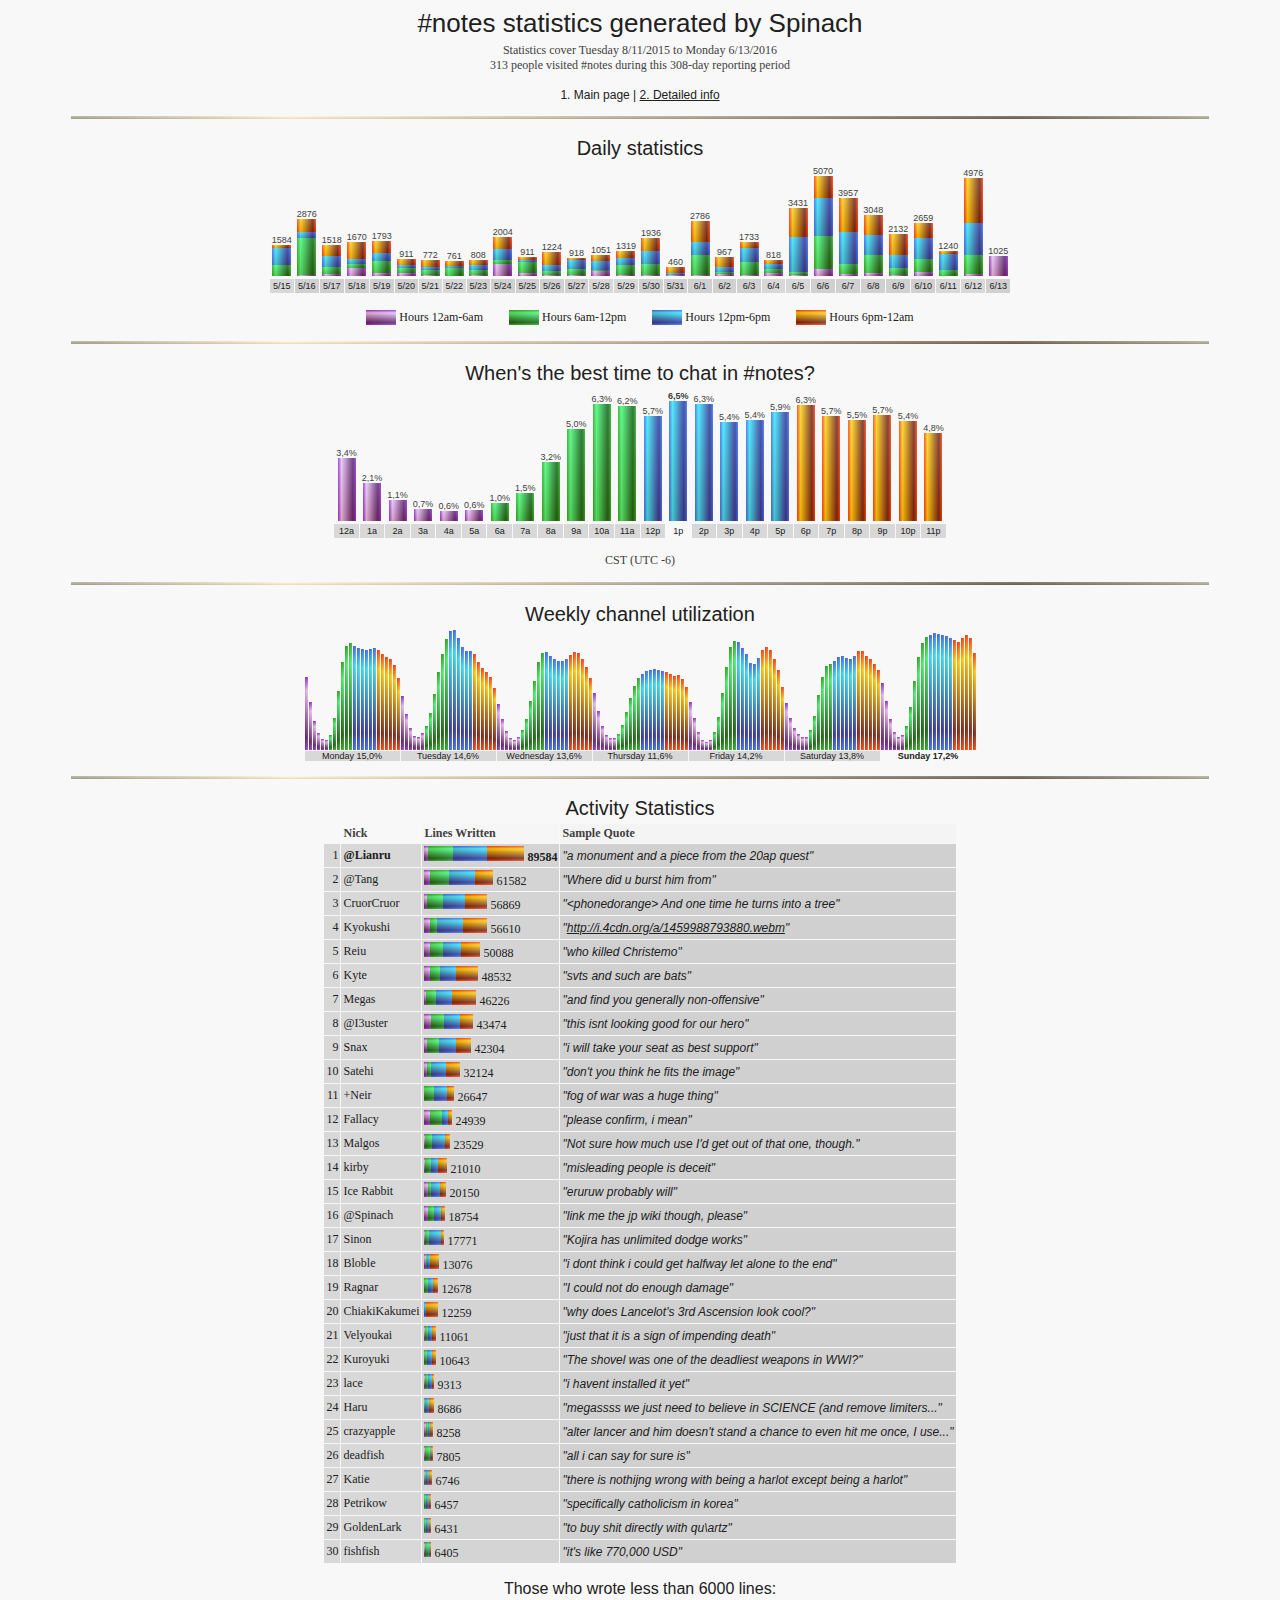
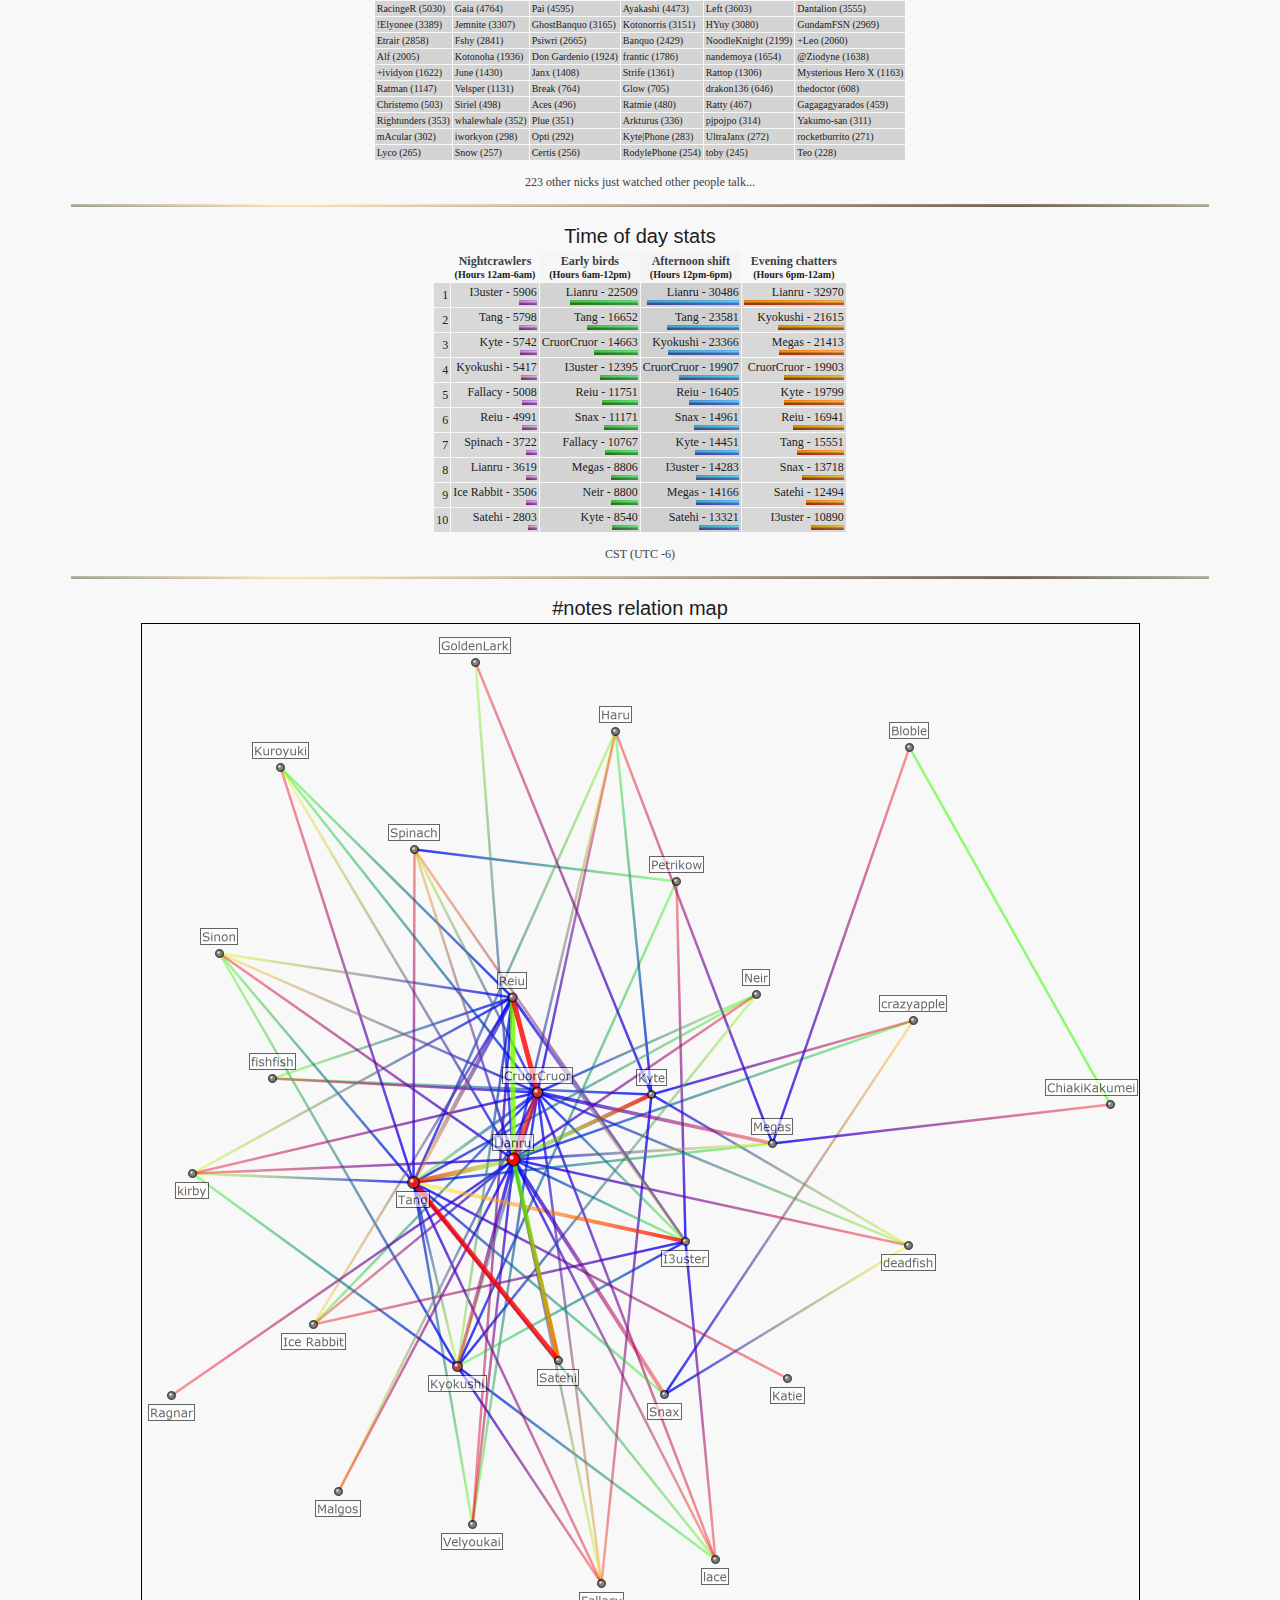
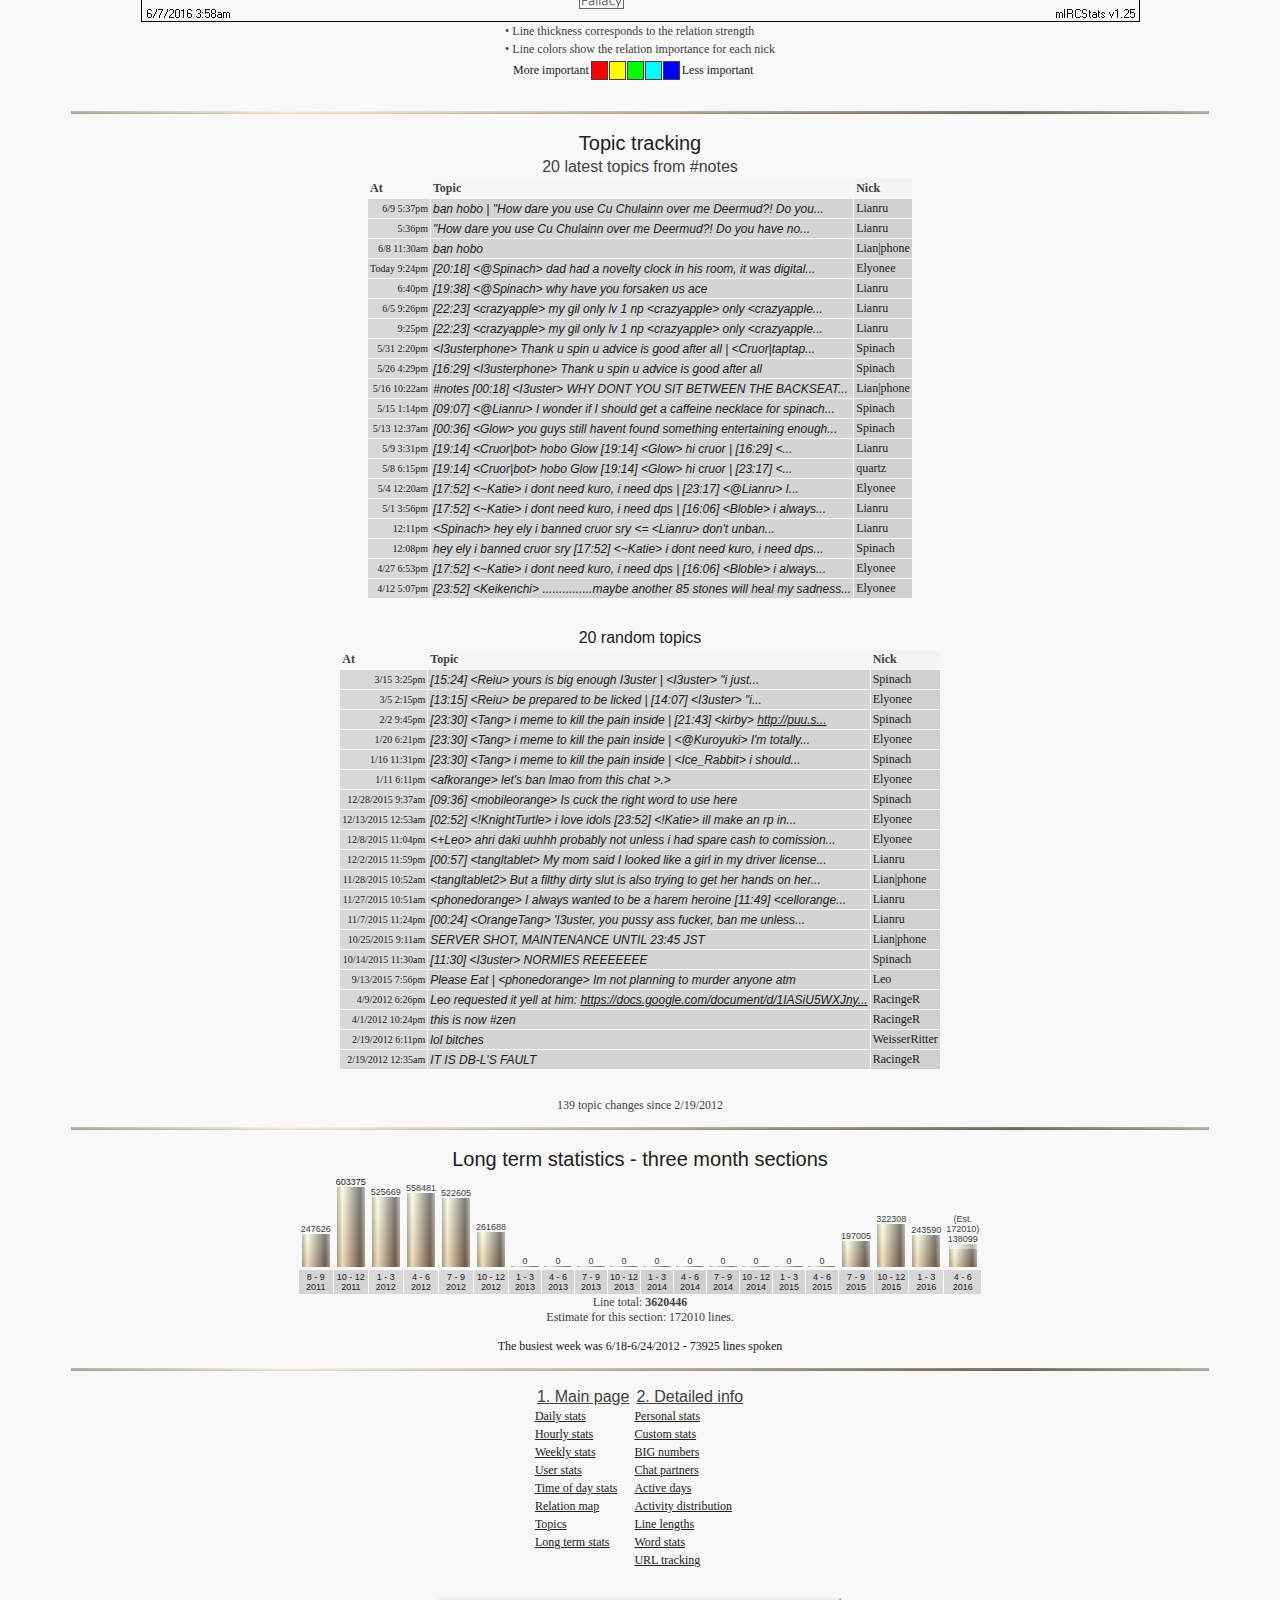
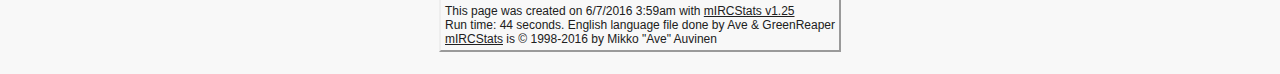
==== commit 8fa1ffce: "Add files via upload" ====
--- a/notes.html
+++ b/notes.html
@@ -1,19 +1,19 @@
 <!DOCTYPE HTML PUBLIC "-//W3C//DTD HTML 4.01 Transitional//EN">
-<!-- This page was created on 6/7/2016 3:31am with a registered version (#3117753) of mIRCStats v1.25 by Mikko "Ave" Auvinen -->
+<!-- This page was created on 6/7/2016 3:59am with a registered version (#3117753) of mIRCStats v1.25 by Mikko "Ave" Auvinen -->
 <!-- SLPL parser engine configuration: "mIRC 7.22 compliant" created by Ave -->
 <!-- Do not modify the page source! (Lines: 987469) -->
 
 <!-- mIRCStats WWW: http://www.nic.fi/~mauvinen/mircstats/ -->
 
 <html><head>
-<title>#notes statistics created with mIRCStats v1.25 by Spinach</title>
+<title>#notes stats from Spinach!</title>
 <link rel=StyleSheet href="notes.css" type="text/css">
 
 </head>
 <body><center>
 <h1>#notes statistics generated by Spinach</h1>
-<span class=txt2>Statistics generated from Tuesday 8/11/2015 to Monday 6/13/2016<br>
-341 people visited #notes during this 308-day reporting period<br>
+<span class=txt2>Statistics cover Tuesday 8/11/2015 to Monday 6/13/2016<br>
+313 people visited #notes during this 308-day reporting period<br>
 <br></span>
 <!-- mircstatsheader.txt: Add here your own header html code! -->
 
@@ -23,7 +23,7 @@
 <br><br>
 <a name="dail"></a>
 <span class=txt1><img src="pipeltv.png" height=3 width="90%" alt=""><br><br></span>
-<h3>Daily chat activity</h3>
+<h3>Daily statistics</h3>
 <Table cellspacing=1 cellpadding=2><tr class=s1 valign=bottom>
 <td class=tgr>1584<br><img src="pipe4v.png" width="19" height="3"><br><img src="pipe3v.png" width="19" height="17"><br><img src="pipe2v.png" width="19" height="11"><br></td>
 <td class=tgr>2876<br><img src="pipe4v.png" width="19" height="13"><br><img src="pipe3v.png" width="19" height="6"><br><img src="pipe2v.png" width="19" height="37"><br><img src="pipe1v.png" width="19" height="1"></td>
@@ -46,7 +46,7 @@
 <td class=tgr>967<br><img src="pipe4v.png" width="19" height="10"><br><img src="pipe3v.png" width="19" height="5"><br><img src="pipe2v.png" width="19" height="2"><br><img src="pipe1v.png" width="19" height="2"></td>
 <td class=tgr>1733<br><img src="pipe4v.png" width="19" height="6"><br><img src="pipe3v.png" width="19" height="14"><br><img src="pipe2v.png" width="19" height="13"><br><img src="pipe1v.png" width="19" height="1"></td>
 <td class=tgr>818<br><img src="pipe4v.png" width="19" height="4"><br><img src="pipe3v.png" width="19" height="5"><br><img src="pipe2v.png" width="19" height="4"><br><img src="pipe1v.png" width="19" height="3"></td>
-<td class=tgr>3430<br><img src="pipe4v.png" width="19" height="29"><br><img src="pipe3v.png" width="19" height="35"><br><img src="pipe2v.png" width="19" height="3"><br><img src="pipe1v.png" width="19" height="1"></td>
+<td class=tgr>3431<br><img src="pipe4v.png" width="19" height="29"><br><img src="pipe3v.png" width="19" height="35"><br><img src="pipe2v.png" width="19" height="3"><br><img src="pipe1v.png" width="19" height="1"></td>
 <td class=tgr>5070<br><img src="pipe4v.png" width="19" height="22"><br><img src="pipe3v.png" width="19" height="38"><br><img src="pipe2v.png" width="19" height="33"><br><img src="pipe1v.png" width="19" height="7"></td>
 <td class=tgr>3957<br><img src="pipe4v.png" width="19" height="34"><br><img src="pipe3v.png" width="19" height="32"><br><img src="pipe2v.png" width="19" height="10"><br><img src="pipe1v.png" width="19" height="2"></td>
 <td class=tgr>3048<br><img src="pipe4v.png" width="19" height="20"><br><img src="pipe3v.png" width="19" height="20"><br><img src="pipe2v.png" width="19" height="18"><br><img src="pipe1v.png" width="19" height="3"></td>
@@ -150,7 +150,7 @@
 </tr></table><br><span class=txt2>CST (UTC -6)</span><br><br>
 <a name="weekl"></a>
 <span class=txt1><img src="pipeltv.png" height=3 width="90%" alt=""><br><br></span>
-<h3>Weekly chat activity</h3>
+<h3>Weekly channel utilization</h3>
 <Table cellspacing=1 cellpadding=0><tr class=s1 valign=bottom>
 <td class=tgr><img src="pipe1.png" width="3" height="73"></td>
 <td class=tgr><img src="pipe1.png" width="3" height="48"></td>
@@ -185,7 +185,7 @@
 <td class=tgr><img src="pipe2.png" width="3" height="24"></td>
 <td class=tgr><img src="pipe2.png" width="3" height="37"></td>
 <td class=tgr><img src="pipe2.png" width="3" height="56"></td>
-<td class=tgr><img src="pipe2.png" width="3" height="77"></td>
+<td class=tgr><img src="pipe2.png" width="3" height="78"></td>
 <td class=tgr><img src="pipe2.png" width="3" height="96"></td>
 <td class=tgr><img src="pipe2.png" width="3" height="111"></td>
 <td class=tgr><img src="pipe3.png" width="3" height="119"></td>
@@ -262,7 +262,7 @@
 <td class=tgr><img src="pipe2.png" width="3" height="109"></td>
 <td class=tgr><img src="pipe3.png" width="3" height="108"></td>
 <td class=tgr><img src="pipe3.png" width="3" height="102"></td>
-<td class=tgr><img src="pipe3.png" width="3" height="95"></td>
+<td class=tgr><img src="pipe3.png" width="3" height="96"></td>
 <td class=tgr><img src="pipe3.png" width="3" height="87"></td>
 <td class=tgr><img src="pipe3.png" width="3" height="86"></td>
 <td class=tgr><img src="pipe3.png" width="3" height="92"></td>
@@ -331,246 +331,246 @@
 </tr></table><br>
 <a name="user"></a>
 <span class=txt1><img src="pipeltv.png" height=3 width="90%" alt=""><br><br></span>
-<h3>The most active nicks</h3>
+<h3>Activity Statistics</h3>
 <Table border=0 cellspacing=1 cellpadding=2 class=t2>
 <tr class=t1><td class=tinv>&nbsp;</td><td class=ca> Nick </td>
 <td class=cb> Lines Written </td>
-<td class=cc> Random Quote </td></tr>
+<td class=cc> Sample Quote </td></tr>
 <tr><td class="cn tar">1</td>
 <td class="cd win">@Lianru</td>
-<td class="ce win"><img src="pipe1.png" height="15" width="4" title="3557"><img src="pipe2.png" height="15" width="26" title="22317"><img src="pipe3.png" height="15" width="34" title="29816"><img src="pipe4.png" height="15" width="36" title="31803"> 87493</td>
-<td class="cf t5"> "I just got a plume on my d'eon account" </td>
+<td class="ce win"><img src="pipe1.png" height="15" width="4" title="3619"><img src="pipe2.png" height="15" width="25" title="22509"><img src="pipe3.png" height="15" width="34" title="30486"><img src="pipe4.png" height="15" width="37" title="32970"> 89584</td>
+<td class="cf t5"> "a monument and a piece from the 20ap quest" </td>
 </tr>
 <tr><td class="cn tar">2</td>
+<td class=cd>@Tang</td>
+<td class=ce><img src="pipe1.png" height="15" width="6" title="5798"><img src="pipe2.png" height="15" width="19" title="16652"><img src="pipe3.png" height="15" width="26" title="23581"><img src="pipe4.png" height="15" width="18" title="15551"> 61582</td>
+<td class="cf t5"> "Where did u burst him from" </td>
+</tr>
+<tr><td class="cn tar">3</td>
 <td class=cd>CruorCruor</td>
-<td class=ce><img src="pipe1.png" height="15" width="3" title="2396"><img src="pipe2.png" height="15" width="16" title="14662"><img src="pipe3.png" height="15" width="23" title="19907"><img src="pipe4.png" height="15" width="23" title="19900"> 56865</td>
-<td class="cf t5"> "as most of your guys are blue and green right?" </td>
-</tr>
-<tr><td class="cn tar">3</td>
-<td class=cd>kyokushi</td>
-<td class=ce><img src="pipe1.png" height="15" width="6" title="5416"><img src="pipe2.png" height="15" width="7" title="6212"><img src="pipe3.png" height="15" width="27" title="23366"><img src="pipe4.png" height="15" width="25" title="21615"> 56609</td>
-<td class="cf t5" title="&quot;not you who refuses to even look at something if something about it vaguely resembles something you dislike?&quot;"> "not you who refuses to even look at something if something about it..." </td>
+<td class=ce><img src="pipe1.png" height="15" width="3" title="2396"><img src="pipe2.png" height="15" width="16" title="14663"><img src="pipe3.png" height="15" width="22" title="19907"><img src="pipe4.png" height="15" width="22" title="19903"> 56869</td>
+<td class="cf t5"> "&lt;phonedorange&gt; And one time he turns into a tree" </td>
 </tr>
 <tr><td class="cn tar">4</td>
-<td class=cd>@orange</td>
-<td class=ce><img src="pipe1.png" height="15" width="4" title="3288"><img src="pipe2.png" height="15" width="17" title="15479"><img src="pipe3.png" height="15" width="24" title="20788"><img src="pipe4.png" height="15" width="13" title="10837"> 50392</td>
-<td class="cf t5"> "I spent the entire morning defending waver to sat" </td>
+<td class=cd>Kyokushi</td>
+<td class=ce><img src="pipe1.png" height="15" width="6" title="5417"><img src="pipe2.png" height="15" width="7" title="6212"><img src="pipe3.png" height="15" width="26" title="23366"><img src="pipe4.png" height="15" width="24" title="21615"> 56610</td>
+<td class="cf t5"> "<a href="http://i.4cdn.org/a/1459988793880.webm" class=t5 target="_blank">http://i.4cdn.org/a/1459988793880.webm</a>" </td>
 </tr>
 <tr><td class="cn tar">5</td>
 <td class=cd>Reiu</td>
-<td class=ce><img src="pipe1.png" height="15" width="6" title="4991"><img src="pipe2.png" height="15" width="13" title="11750"><img src="pipe3.png" height="15" width="19" title="16406"><img src="pipe4.png" height="15" width="19" title="16941"> 50088</td>
-<td class="cf t5"> "yeah though I think the extra buff is different?" </td>
+<td class=ce><img src="pipe1.png" height="15" width="6" title="4991"><img src="pipe2.png" height="15" width="13" title="11751"><img src="pipe3.png" height="15" width="18" title="16405"><img src="pipe4.png" height="15" width="19" title="16941"> 50088</td>
+<td class="cf t5"> "who killed Christemo" </td>
 </tr>
 <tr><td class="cn tar">6</td>
 <td class=cd>Kyte</td>
-<td class=ce><img src="pipe1.png" height="15" width="7" title="5736"><img src="pipe2.png" height="15" width="9" title="8534"><img src="pipe3.png" height="15" width="17" title="14448"><img src="pipe4.png" height="15" width="22" title="19794"> 48512</td>
-<td class="cf t5"> "Rin is FSN, Seiba (Lily?) is GO, Nero is Extra/CCC" </td>
+<td class=ce><img src="pipe1.png" height="15" width="6" title="5742"><img src="pipe2.png" height="15" width="10" title="8540"><img src="pipe3.png" height="15" width="16" title="14451"><img src="pipe4.png" height="15" width="22" title="19799"> 48532</td>
+<td class="cf t5"> "svts and such are bats" </td>
 </tr>
 <tr><td class="cn tar">7</td>
+<td class=cd>Megas</td>
+<td class=ce><img src="pipe1.png" height="15" width="2" title="1841"><img src="pipe2.png" height="15" width="10" title="8806"><img src="pipe3.png" height="15" width="16" title="14166"><img src="pipe4.png" height="15" width="24" title="21413"> 46226</td>
+<td class="cf t5"> "and find you generally non-offensive" </td>
+</tr>
+<tr><td class="cn tar">8</td>
 <td class=cd>@I3uster</td>
-<td class=ce><img src="pipe1.png" height="15" width="6" title="5457"><img src="pipe2.png" height="15" width="14" title="11638"><img src="pipe3.png" height="15" width="15" title="13652"><img src="pipe4.png" height="15" width="12" title="10324"> 41071</td>
-<td class="cf t5"> "<a href="http://i.imgur.com/OlfPLwJ.jpg" class=t5 target="_blank">http://i.imgur.com/OlfPLwJ.jpg</a> look" </td>
-</tr>
-<tr><td class="cn tar">8</td>
-<td class=cd>snaxa</td>
-<td class=ce><img src="pipe1.png" height="15" width="2" title="1802"><img src="pipe2.png" height="15" width="11" title="9433"><img src="pipe3.png" height="15" width="14" title="12581"><img src="pipe4.png" height="15" width="14" title="11842"> 35658</td>
-<td class="cf t5"> "cu lancer is now 27, attilla is 26, nero is 21 and robin is 21" </td>
+<td class=ce><img src="pipe1.png" height="15" width="7" title="5906"><img src="pipe2.png" height="15" width="13" title="12395"><img src="pipe3.png" height="15" width="16" title="14283"><img src="pipe4.png" height="15" width="13" title="10890"> 43474</td>
+<td class="cf t5"> "this isnt looking good for our hero" </td>
 </tr>
 <tr><td class="cn tar">9</td>
+<td class=cd>Snax</td>
+<td class=ce><img src="pipe1.png" height="15" width="3" title="2454"><img src="pipe2.png" height="15" width="12" title="11171"><img src="pipe3.png" height="15" width="17" title="14961"><img src="pipe4.png" height="15" width="15" title="13718"> 42304</td>
+<td class="cf t5"> "i will take your seat as best support" </td>
+</tr>
+<tr><td class="cn tar">10</td>
 <td class=cd>Satehi</td>
-<td class=ce><img src="pipe1.png" height="15" width="3" title="2803"><img src="pipe2.png" height="15" width="4" title="3506"><img src="pipe3.png" height="15" width="15" title="13321"><img src="pipe4.png" height="15" width="15" title="12494"> 32124</td>
-<td class="cf t5"> "40 AP is pretty easy if the game doesn't fuck u up with a 220k chimera" </td>
-</tr>
-<tr><td class="cn tar">10</td>
+<td class=ce><img src="pipe1.png" height="15" width="3" title="2803"><img src="pipe2.png" height="15" width="4" title="3506"><img src="pipe3.png" height="15" width="15" title="13321"><img src="pipe4.png" height="15" width="14" title="12494"> 32124</td>
+<td class="cf t5"> "don't you think he fits the image" </td>
+</tr>
+<tr><td class="cn tar">11</td>
 <td class=cd>+Neir</td>
-<td class=ce><img src="pipe2.png" height="15" width="10" title="8800"><img src="pipe3.png" height="15" width="14" title="11844"><img src="pipe4.png" height="15" width="6" title="5957"> 26647</td>
-<td class="cf t5"> "i suggested jack earlier" </td>
-</tr>
-<tr><td class="cn tar">11</td>
-<td class=cd>kirby</td>
-<td class=ce><img src="pipe1.png" height="15" width="2" title="1883"><img src="pipe2.png" height="15" width="10" title="8266"><img src="pipe3.png" height="15" width="7" title="6453"><img src="pipe4.png" height="15" width="11" title="9495"> 26097</td>
-<td class="cf t5"> "idk if I can beat 504" </td>
+<td class=ce><img src="pipe2.png" height="15" width="10" title="8800"><img src="pipe3.png" height="15" width="13" title="11844"><img src="pipe4.png" height="15" width="7" title="5957"> 26647</td>
+<td class="cf t5"> "fog of war was a huge thing" </td>
 </tr>
 <tr><td class="cn tar">12</td>
 <td class=cd>Fallacy</td>
-<td class=ce><img src="pipe1.png" height="15" width="6" title="5008"><img src="pipe2.png" height="15" width="12" title="10763"><img src="pipe3.png" height="15" width="6" title="5333"><img src="pipe4.png" height="15" width="4" title="3829"> 24933</td>
-<td class="cf t5"> "ender's game the movie" </td>
+<td class=ce><img src="pipe1.png" height="15" width="6" title="5008"><img src="pipe2.png" height="15" width="12" title="10767"><img src="pipe3.png" height="15" width="6" title="5335"><img src="pipe4.png" height="15" width="4" title="3829"> 24939</td>
+<td class="cf t5"> "please confirm, i mean" </td>
 </tr>
 <tr><td class="cn tar">13</td>
 <td class=cd>Malgos</td>
-<td class=ce><img src="pipe1.png" height="15" width="1" title="783"><img src="pipe2.png" height="15" width="7" title="6044"><img src="pipe3.png" height="15" width="13" title="11745"><img src="pipe4.png" height="15" width="6" title="4957"> 23529</td>
-<td class="cf t5"> "Smash in 7 minutes yay." </td>
+<td class=ce><img src="pipe1.png" height="15" width="1" title="783"><img src="pipe2.png" height="15" width="7" title="6044"><img src="pipe3.png" height="15" width="13" title="11745"><img src="pipe4.png" height="15" width="5" title="4957"> 23529</td>
+<td class="cf t5"> "Not sure how much use I'd get out of that one, though." </td>
 </tr>
 <tr><td class="cn tar">14</td>
-<td class=cd>Megas|Work</td>
-<td class=ce><img src="pipe2.png" height="15" width="8" title="6569"><img src="pipe3.png" height="15" width="11" title="9663"><img src="pipe4.png" height="15" width="6" title="6009"> 22664</td>
-<td class="cf t5"> "my other darks............" </td>
+<td class=cd>kirby</td>
+<td class=ce><img src="pipe1.png" height="15" width="1" title="866"><img src="pipe2.png" height="15" width="6" title="5197"><img src="pipe3.png" height="15" width="7" title="6159"><img src="pipe4.png" height="15" width="9" title="8788"> 21010</td>
+<td class="cf t5"> "misleading people is deceit" </td>
 </tr>
 <tr><td class="cn tar">15</td>
-<td class=cd>Keikenchi</td>
-<td class=ce><img src="pipe1.png" height="15" width="2" title="1418"><img src="pipe2.png" height="15" width="2" title="1815"><img src="pipe3.png" height="15" width="4" title="3938"><img src="pipe4.png" height="15" width="18" title="15223"> 22394</td>
-<td class="cf t5"> "my water team is completely sum Fire" </td>
+<td class=cd>Ice Rabbit</td>
+<td class=ce><img src="pipe1.png" height="15" width="4" title="3506"><img src="pipe2.png" height="15" width="3" title="2659"><img src="pipe3.png" height="15" width="9" title="7857"><img src="pipe4.png" height="15" width="6" title="6128"> 20150</td>
+<td class="cf t5"> "eruruw probably will" </td>
 </tr>
 <tr><td class="cn tar">16</td>
-<td class=cd>Ice Rabbit</td>
-<td class=ce><img src="pipe1.png" height="15" width="4" title="3502"><img src="pipe2.png" height="15" width="3" title="2659"><img src="pipe3.png" height="15" width="9" title="7852"><img src="pipe4.png" height="15" width="7" title="6121"> 20134</td>
-<td class="cf t5"> "kotomine's quote when you sell an item" </td>
+<td class=cd>@Spinach</td>
+<td class=ce><img src="pipe1.png" height="15" width="4" title="3722"><img src="pipe2.png" height="15" width="6" title="5669"><img src="pipe3.png" height="15" width="7" title="5575"><img src="pipe4.png" height="15" width="4" title="3788"> 18754</td>
+<td class="cf t5"> "link me the jp wiki though, please" </td>
 </tr>
 <tr><td class="cn tar">17</td>
-<td class=cd>@Spinach</td>
-<td class=ce><img src="pipe1.png" height="15" width="4" title="3700"><img src="pipe2.png" height="15" width="6" title="5446"><img src="pipe3.png" height="15" width="7" title="5459"><img src="pipe4.png" height="15" width="4" title="3758"> 18363</td>
-<td class="cf t5"> "Mmm, me but my logs only go back to the purchase of this SSD" </td>
+<td class=cd>Sinon</td>
+<td class=ce><img src="pipe1.png" height="15" width="1" title="457"><img src="pipe2.png" height="15" width="4" title="4295"><img src="pipe3.png" height="15" width="12" title="10212"><img src="pipe4.png" height="15" width="3" title="2807"> 17771</td>
+<td class="cf t5"> "Kojira has unlimited dodge works" </td>
 </tr>
 <tr><td class="cn tar">18</td>
-<td class=cd>Sinon</td>
-<td class=ce><img src="pipe1.png" height="15" width="1" title="457"><img src="pipe2.png" height="15" width="4" title="4295"><img src="pipe3.png" height="15" width="12" title="10210"><img src="pipe4.png" height="15" width="3" title="2807"> 17769</td>
-<td class="cf t5"> "I'm just feeding her bronze xp to make space" </td>
+<td class=cd>Bloble</td>
+<td class=ce><img src="pipe1.png" height="15" width="2" title="1470"><img src="pipe2.png" height="15" width="1" title="1057"><img src="pipe3.png" height="15" width="3" title="3234"><img src="pipe4.png" height="15" width="9" title="7315"> 13076</td>
+<td class="cf t5"> "i dont think i could get halfway let alone to the end" </td>
 </tr>
 <tr><td class="cn tar">19</td>
-<td class=cd>Bloble</td>
-<td class=ce><img src="pipe1.png" height="15" width="2" title="1470"><img src="pipe2.png" height="15" width="1" title="1057"><img src="pipe3.png" height="15" width="4" title="3234"><img src="pipe4.png" height="15" width="8" title="7315"> 13076</td>
-<td class="cf t5"> "but i ended up making a chaotic good character in a party of psychos" </td>
+<td class=cd>Ragnar</td>
+<td class=ce><img src="pipe2.png" height="15" width="4" title="3866"><img src="pipe3.png" height="15" width="5" title="4331"><img src="pipe4.png" height="15" width="5" title="4464"> 12678</td>
+<td class="cf t5"> "I could not do enough damage" </td>
 </tr>
 <tr><td class="cn tar">20</td>
-<td class=cd>Ragnar</td>
-<td class=ce><img src="pipe2.png" height="15" width="4" title="3865"><img src="pipe3.png" height="15" width="5" title="4331"><img src="pipe4.png" height="15" width="5" title="4464"> 12677</td>
-<td class="cf t5" title="&quot;the problem is that it's a huge waste to feed them to a servant you don't use&quot;"> "the problem is that it's a huge waste to feed them to a servant you don..." </td>
-</tr>
-<tr><td class="cn tar">21</td>
 <td class=cd>ChiakiKakumei</td>
 <td class=ce><img src="pipe3.png" height="15" width="2" title="2186"><img src="pipe4.png" height="15" width="12" title="10073"> 12259</td>
-<td class="cf t5"> "like personality of dicks" </td>
+<td class="cf t5"> "why does Lancelot's 3rd Ascension look cool?" </td>
+</tr>
+<tr><td class="cn tar">21</td>
+<td class=cd>Velyoukai</td>
+<td class=ce><img src="pipe1.png" height="15" width="1" title="1007"><img src="pipe2.png" height="15" width="3" title="2268"><img src="pipe3.png" height="15" width="4" title="3701"><img src="pipe4.png" height="15" width="4" title="4085"> 11061</td>
+<td class="cf t5"> "just that it is a sign of impending death" </td>
 </tr>
 <tr><td class="cn tar">22</td>
-<td class=cd>Velyoukai</td>
-<td class=ce><img src="pipe1.png" height="15" width="1" title="1007"><img src="pipe2.png" height="15" width="3" title="2268"><img src="pipe3.png" height="15" width="4" title="3701"><img src="pipe4.png" height="15" width="5" title="4085"> 11061</td>
-<td class="cf t5"> "you know me so well, GO" </td>
-</tr>
-<tr><td class="cn tar">23</td>
 <td class=cd>Kuroyuki</td>
 <td class=ce><img src="pipe2.png" height="15" width="3" title="2701"><img src="pipe3.png" height="15" width="5" title="4535"><img src="pipe4.png" height="15" width="4" title="3103"> 10643</td>
-<td class="cf t5"> "This state is pretty nuts..." </td>
+<td class="cf t5"> "The shovel was one of the deadliest weapons in WWI?" </td>
+</tr>
+<tr><td class="cn tar">23</td>
+<td class=cd>lace</td>
+<td class=ce><img src="pipe1.png" height="15" width="1" title="1034"><img src="pipe2.png" height="15" width="3" title="2424"><img src="pipe3.png" height="15" width="4" title="3955"><img src="pipe4.png" height="15" width="2" title="1900"> 9313</td>
+<td class="cf t5"> "i havent installed it yet" </td>
 </tr>
 <tr><td class="cn tar">24</td>
-<td class=cd>Tang</td>
-<td class=ce><img src="pipe1.png" height="15" width="3" title="2510"><img src="pipe2.png" height="15" width="1" title="924"><img src="pipe3.png" height="15" width="3" title="2400"><img src="pipe4.png" height="15" width="5" title="4623"> 10457</td>
-<td class="cf t5" title="&quot;Apparently she can send shock waves to other monsters just by saying tanoshii&quot;"> "Apparently she can send shock waves to other monsters just by saying..." </td>
+<td class=cd>Haru</td>
+<td class=ce><img src="pipe2.png" height="15" width="1" title="1224"><img src="pipe3.png" height="15" width="4" title="3520"><img src="pipe4.png" height="15" width="5" title="3852"> 8686</td>
+<td class="cf t5" title="&quot;megassss we just need to believe in SCIENCE (and remove limiters on stem cells)&quot;"> "megassss we just need to believe in SCIENCE (and remove limiters..." </td>
 </tr>
 <tr><td class="cn tar">25</td>
-<td class=cd>lace</td>
-<td class=ce><img src="pipe1.png" height="15" width="1" title="1033"><img src="pipe2.png" height="15" width="3" title="2424"><img src="pipe3.png" height="15" width="4" title="3955"><img src="pipe4.png" height="15" width="3" title="1900"> 9312</td>
-<td class="cf t5"> "which house are you tests" </td>
-</tr>
-<tr><td class="cn tar">26</td>
-<td class=cd>Haru</td>
-<td class=ce><img src="pipe2.png" height="15" width="1" title="1222"><img src="pipe3.png" height="15" width="4" title="3518"><img src="pipe4.png" height="15" width="5" title="3852"> 8682</td>
-<td class="cf t5"> "so tang who would you pick" </td>
-</tr>
-<tr><td class="cn tar">27</td>
 <td class=cd>crazyapple</td>
 <td class=ce><img src="pipe1.png" height="15" width="2" title="1577"><img src="pipe2.png" height="15" width="2" title="1897"><img src="pipe3.png" height="15" width="2" title="1999"><img src="pipe4.png" height="15" width="3" title="2785"> 8258</td>
-<td class="cf t5"> "have you guys seen the bond lvl 10 ces?" </td>
+<td class="cf t5" title="&quot;alter lancer and him doesn't stand a chance to even hit me once, I use lancelot + arturia + kintoki to wipe em&quot;"> "alter lancer and him doesn't stand a chance to even hit me once, I use..." </td>
+</tr>
+<tr><td class="cn tar">26</td>
+<td class=cd>deadfish</td>
+<td class=ce><img src="pipe1.png" height="15" width="1" title="998"><img src="pipe2.png" height="15" width="5" title="4122"><img src="pipe3.png" height="15" width="1" title="1048"><img src="pipe4.png" height="15" width="2" title="1637"> 7805</td>
+<td class="cf t5"> "all i can say for sure is" </td>
+</tr>
+<tr><td class="cn tar">27</td>
+<td class=cd>Katie</td>
+<td class=ce><img src="pipe1.png" height="15" width="1" title="887"><img src="pipe2.png" height="15" width="1" title="1117"><img src="pipe3.png" height="15" width="3" title="2631"><img src="pipe4.png" height="15" width="3" title="2111"> 6746</td>
+<td class="cf t5"> "there is nothijng wrong with being a harlot except being a harlot" </td>
 </tr>
 <tr><td class="cn tar">28</td>
-<td class=cd>arai</td>
-<td class=ce><img src="pipe1.png" height="15" width="1" title="998"><img src="pipe2.png" height="15" width="5" title="4116"><img src="pipe3.png" height="15" width="1" title="1048"><img src="pipe4.png" height="15" width="2" title="1637"> 7799</td>
-<td class="cf t5"> "how much did it cost you this time" </td>
+<td class=cd>Petrikow</td>
+<td class=ce><img src="pipe2.png" height="15" width="2" title="2219"><img src="pipe3.png" height="15" width="3" title="2700"><img src="pipe4.png" height="15" width="2" title="1241"> 6457</td>
+<td class="cf t5"> "specifically catholicism in korea" </td>
 </tr>
 <tr><td class="cn tar">29</td>
-<td class=cd>Petrikow</td>
-<td class=ce><img src="pipe2.png" height="15" width="3" title="2219"><img src="pipe3.png" height="15" width="3" title="2700"><img src="pipe4.png" height="15" width="1" title="1241"> 6457</td>
-<td class="cf t5"> "[01:28] &lt;Kyokushi&gt; featuring none of your favorite chartacers" </td>
-</tr>
-<tr><td class="cn tar">30</td>
 <td class=cd>GoldenLark</td>
 <td class=ce><img src="pipe2.png" height="15" width="2" title="1698"><img src="pipe3.png" height="15" width="3" title="2613"><img src="pipe4.png" height="15" width="2" title="1884"> 6431</td>
-<td class="cf t5"> "<a href="http://game.fate-go.jp/Webview/SerialCodeTop" class=t5 target="_blank">http://game.fate-go.jp/Webview/SerialCodeTop</a>" </td>
+<td class="cf t5"> "to buy shit directly with qu\artz" </td>
+</tr>
+<tr><td class="cn tar">30</td>
+<td class=cd>fishfish</td>
+<td class=ce><img src="pipe1.png" height="15" width="1" title="1269"><img src="pipe2.png" height="15" width="4" title="3437"><img src="pipe3.png" height="15" width="1" title="809"><img src="pipe4.png" height="15" width="1" title="890"> 6405</td>
+<td class="cf t5"> "it's like 770,000 USD" </td>
 </tr>
 </table>
-<br><h5>These people wrote less than 6000 lines:</h5>
+<br><h5>Those who wrote less than 6000 lines:</h5>
 <Table border=0 cellspacing=1 cellpadding=2 class=s4>
 <tr>
-<td class=ce> Wakame (5087) </td>
 <td class=ce> RacingeR (5030) </td>
-<td class=ce> Katie (4958) </td>
-<td class=ce> Gaia (4763) </td>
+<td class=ce> Gaia (4764) </td>
 <td class=ce> Pai (4595) </td>
 <td class=ce> Ayakashi (4473) </td>
-</tr>
-<tr>
-<td class=ce> Leftovers (3575) </td>
+<td class=ce> Left (3603) </td>
 <td class=ce> Dantalion (3555) </td>
+</tr>
+<tr>
 <td class=ce> !Elyonee (3389) </td>
-<td class=ce> Jemnite (3306) </td>
-<td class=ce> snax (3254) </td>
+<td class=ce> Jemnite (3307) </td>
 <td class=ce> GhostBanquo (3165) </td>
-</tr>
-<tr>
+<td class=ce> Kotonorris (3151) </td>
 <td class=ce> HYuy (3080) </td>
 <td class=ce> GundamFSN (2969) </td>
+</tr>
+<tr>
 <td class=ce> Etrair (2858) </td>
 <td class=ce> Fshy (2841) </td>
 <td class=ce> Psiwri (2665) </td>
 <td class=ce> Banquo (2429) </td>
-</tr>
-<tr>
-<td class=ce> I3usterphone (2403) </td>
 <td class=ce> NoodleKnight (2199) </td>
-<td class=ce> @quartz (2075) </td>
 <td class=ce> +Leo (2060) </td>
+</tr>
+<tr>
 <td class=ce> Alf (2005) </td>
+<td class=ce> Kotonoha (1936) </td>
 <td class=ce> Don Gardenio (1924) </td>
-</tr>
-<tr>
-<td class=ce> frantic (1792) </td>
-<td class=ce> KnightTurtle (1788) </td>
+<td class=ce> frantic (1786) </td>
 <td class=ce> nandemoya (1654) </td>
 <td class=ce> @Ziodyne (1638) </td>
+</tr>
+<tr>
 <td class=ce> +ividyon (1622) </td>
 <td class=ce> June (1430) </td>
-</tr>
-<tr>
 <td class=ce> Janx (1408) </td>
 <td class=ce> Strife (1361) </td>
 <td class=ce> Rattop (1306) </td>
 <td class=ce> Mysterious Hero X (1163) </td>
+</tr>
+<tr>
 <td class=ce> Ratman (1147) </td>
 <td class=ce> Velsper (1131) </td>
-</tr>
-<tr>
-<td class=ce> kirb (848) </td>
-<td class=ce> snaxers (804) </td>
 <td class=ce> Break (764) </td>
-<td class=ce> NormalOrenjis (733) </td>
 <td class=ce> Glow (705) </td>
-<td class=ce> snaxas (703) </td>
-</tr>
-<tr>
 <td class=ce> drakon136 (646) </td>
 <td class=ce> thedoctor (608) </td>
-<td class=ce> snaxes (553) </td>
-<td class=ce> megas|working (549) </td>
-<td class=ce> Christmemo (502) </td>
+</tr>
+<tr>
+<td class=ce> Christemo (503) </td>
 <td class=ce> Siriel (498) </td>
-</tr>
-<tr>
 <td class=ce> Aces (496) </td>
 <td class=ce> Ratmie (480) </td>
 <td class=ce> Ratty (467) </td>
 <td class=ce> Gagagagyarados (459) </td>
-<td class=ce> snaxe (428) </td>
-<td class=ce> snaxies (410) </td>
-</tr>
-<tr>
-<td class=ce> @Supernova (391) </td>
+</tr>
+<tr>
 <td class=ce> Rightunders (353) </td>
 <td class=ce> whalewhale (352) </td>
 <td class=ce> Plue (351) </td>
 <td class=ce> Arkturus (336) </td>
 <td class=ce> pjpojpo (314) </td>
+<td class=ce> Yakumo-san (311) </td>
+</tr>
+<tr>
+<td class=ce> mAcular (302) </td>
+<td class=ce> iworkyon (298) </td>
+<td class=ce> Opti (292) </td>
+<td class=ce> Kyte|Phone (283) </td>
+<td class=ce> UltraJanx (272) </td>
+<td class=ce> rocketburrito (271) </td>
+</tr>
+<tr>
+<td class=ce> Lyco (265) </td>
+<td class=ce> Snow (257) </td>
+<td class=ce> Certis (256) </td>
+<td class=ce> RodylePhone (254) </td>
+<td class=ce> toby (245) </td>
+<td class=ce> Teo (228) </td>
 </tr>
 </table><br>
-<span class=txt2>The remaining 251 nicks didn't talk that much...</span><br>
+<span class=txt2>223 other nicks just watched other people talk...</span><br>
 <br>
 <a name="time"></a>
 <span class=txt1><img src="pipeltv.png" height=3 width="90%" alt=""><br><br></span>
@@ -582,26 +582,26 @@
 <td class="cc tac">Afternoon shift<br><span class=t6>(Hours 12pm-6pm)</span></td>
 <td class="ca tac">Evening chatters<br><span class=t6>(Hours 6pm-12am)</span></td>
 </tr>
-<tr><td class=cn>1</td><td class=cd>Kyte - 5736<br><img src="pipe1.png" height="5" width="18"></td><td class=ce>Lianru - 22317<br><img src="pipe2.png" height="5" width="70"></td>
-<td class=cf>Lianru - 29816<br><img src="pipe3.png" height="5" width="94"></td><td class=cd>Lianru - 31803<br><img src="pipe4.png" height="5" width="100"></td></tr>
-<tr><td class=cn>2</td><td class=cd>I3uster - 5457<br><img src="pipe1.png" height="5" width="17"></td><td class=ce>orange - 15479<br><img src="pipe2.png" height="5" width="49"></td>
-<td class=cf>kyokushi - 23366<br><img src="pipe3.png" height="5" width="73"></td><td class=cd>kyokushi - 21615<br><img src="pipe4.png" height="5" width="68"></td></tr>
-<tr><td class=cn>3</td><td class=cd>kyokushi - 5416<br><img src="pipe1.png" height="5" width="17"></td><td class=ce>CruorCruor - 14662<br><img src="pipe2.png" height="5" width="46"></td>
-<td class=cf>orange - 20788<br><img src="pipe3.png" height="5" width="65"></td><td class=cd>CruorCruor - 19900<br><img src="pipe4.png" height="5" width="63"></td></tr>
-<tr><td class=cn>4</td><td class=cd>Fallacy - 5008<br><img src="pipe1.png" height="5" width="16"></td><td class=ce>Reiu - 11750<br><img src="pipe2.png" height="5" width="37"></td>
-<td class=cf>CruorCruor - 19907<br><img src="pipe3.png" height="5" width="63"></td><td class=cd>Kyte - 19794<br><img src="pipe4.png" height="5" width="62"></td></tr>
-<tr><td class=cn>5</td><td class=cd>Reiu - 4991<br><img src="pipe1.png" height="5" width="16"></td><td class=ce>I3uster - 11638<br><img src="pipe2.png" height="5" width="37"></td>
-<td class=cf>Reiu - 16406<br><img src="pipe3.png" height="5" width="52"></td><td class=cd>Reiu - 16941<br><img src="pipe4.png" height="5" width="53"></td></tr>
-<tr><td class=cn>6</td><td class=cd>Spinach - 3700<br><img src="pipe1.png" height="5" width="12"></td><td class=ce>Fallacy - 10763<br><img src="pipe2.png" height="5" width="34"></td>
-<td class=cf>Kyte - 14448<br><img src="pipe3.png" height="5" width="45"></td><td class=cd>Keikenchi - 15223<br><img src="pipe4.png" height="5" width="48"></td></tr>
-<tr><td class=cn>7</td><td class=cd>Lianru - 3557<br><img src="pipe1.png" height="5" width="11"></td><td class=ce>snaxa - 9433<br><img src="pipe2.png" height="5" width="30"></td>
-<td class=cf>I3uster - 13652<br><img src="pipe3.png" height="5" width="43"></td><td class=cd>Satehi - 12494<br><img src="pipe4.png" height="5" width="39"></td></tr>
-<tr><td class=cn>8</td><td class=cd>Ice Rabbit - 3502<br><img src="pipe1.png" height="5" width="11"></td><td class=ce>Neir - 8800<br><img src="pipe2.png" height="5" width="28"></td>
-<td class=cf>Satehi - 13321<br><img src="pipe3.png" height="5" width="42"></td><td class=cd>snaxa - 11842<br><img src="pipe4.png" height="5" width="37"></td></tr>
-<tr><td class=cn>9</td><td class=cd>orange - 3288<br><img src="pipe1.png" height="5" width="10"></td><td class=ce>Kyte - 8534<br><img src="pipe2.png" height="5" width="27"></td>
-<td class=cf>snaxa - 12581<br><img src="pipe3.png" height="5" width="40"></td><td class=cd>orange - 10837<br><img src="pipe4.png" height="5" width="34"></td></tr>
-<tr><td class=cn>10</td><td class=cd>Satehi - 2803<br><img src="pipe1.png" height="5" width="9"></td><td class=ce>kirby - 8266<br><img src="pipe2.png" height="5" width="26"></td>
-<td class=cf>Neir - 11844<br><img src="pipe3.png" height="5" width="37"></td><td class=cd>I3uster - 10324<br><img src="pipe4.png" height="5" width="32"></td></tr>
+<tr><td class=cn>1</td><td class=cd>I3uster - 5906<br><img src="pipe1.png" height="5" width="18"></td><td class=ce>Lianru - 22509<br><img src="pipe2.png" height="5" width="68"></td>
+<td class=cf>Lianru - 30486<br><img src="pipe3.png" height="5" width="92"></td><td class=cd>Lianru - 32970<br><img src="pipe4.png" height="5" width="100"></td></tr>
+<tr><td class=cn>2</td><td class=cd>Tang - 5798<br><img src="pipe1.png" height="5" width="18"></td><td class=ce>Tang - 16652<br><img src="pipe2.png" height="5" width="51"></td>
+<td class=cf>Tang - 23581<br><img src="pipe3.png" height="5" width="72"></td><td class=cd>Kyokushi - 21615<br><img src="pipe4.png" height="5" width="66"></td></tr>
+<tr><td class=cn>3</td><td class=cd>Kyte - 5742<br><img src="pipe1.png" height="5" width="17"></td><td class=ce>CruorCruor - 14663<br><img src="pipe2.png" height="5" width="44"></td>
+<td class=cf>Kyokushi - 23366<br><img src="pipe3.png" height="5" width="71"></td><td class=cd>Megas - 21413<br><img src="pipe4.png" height="5" width="65"></td></tr>
+<tr><td class=cn>4</td><td class=cd>Kyokushi - 5417<br><img src="pipe1.png" height="5" width="16"></td><td class=ce>I3uster - 12395<br><img src="pipe2.png" height="5" width="38"></td>
+<td class=cf>CruorCruor - 19907<br><img src="pipe3.png" height="5" width="60"></td><td class=cd>CruorCruor - 19903<br><img src="pipe4.png" height="5" width="60"></td></tr>
+<tr><td class=cn>5</td><td class=cd>Fallacy - 5008<br><img src="pipe1.png" height="5" width="15"></td><td class=ce>Reiu - 11751<br><img src="pipe2.png" height="5" width="36"></td>
+<td class=cf>Reiu - 16405<br><img src="pipe3.png" height="5" width="50"></td><td class=cd>Kyte - 19799<br><img src="pipe4.png" height="5" width="60"></td></tr>
+<tr><td class=cn>6</td><td class=cd>Reiu - 4991<br><img src="pipe1.png" height="5" width="15"></td><td class=ce>Snax - 11171<br><img src="pipe2.png" height="5" width="34"></td>
+<td class=cf>Snax - 14961<br><img src="pipe3.png" height="5" width="45"></td><td class=cd>Reiu - 16941<br><img src="pipe4.png" height="5" width="51"></td></tr>
+<tr><td class=cn>7</td><td class=cd>Spinach - 3722<br><img src="pipe1.png" height="5" width="11"></td><td class=ce>Fallacy - 10767<br><img src="pipe2.png" height="5" width="33"></td>
+<td class=cf>Kyte - 14451<br><img src="pipe3.png" height="5" width="44"></td><td class=cd>Tang - 15551<br><img src="pipe4.png" height="5" width="47"></td></tr>
+<tr><td class=cn>8</td><td class=cd>Lianru - 3619<br><img src="pipe1.png" height="5" width="11"></td><td class=ce>Megas - 8806<br><img src="pipe2.png" height="5" width="27"></td>
+<td class=cf>I3uster - 14283<br><img src="pipe3.png" height="5" width="43"></td><td class=cd>Snax - 13718<br><img src="pipe4.png" height="5" width="42"></td></tr>
+<tr><td class=cn>9</td><td class=cd>Ice Rabbit - 3506<br><img src="pipe1.png" height="5" width="11"></td><td class=ce>Neir - 8800<br><img src="pipe2.png" height="5" width="27"></td>
+<td class=cf>Megas - 14166<br><img src="pipe3.png" height="5" width="43"></td><td class=cd>Satehi - 12494<br><img src="pipe4.png" height="5" width="38"></td></tr>
+<tr><td class=cn>10</td><td class=cd>Satehi - 2803<br><img src="pipe1.png" height="5" width="9"></td><td class=ce>Kyte - 8540<br><img src="pipe2.png" height="5" width="26"></td>
+<td class=cf>Satehi - 13321<br><img src="pipe3.png" height="5" width="40"></td><td class=cd>I3uster - 10890<br><img src="pipe4.png" height="5" width="33"></td></tr>
 </table><br><span class=txt2>CST (UTC -6)</span><br><br>
 <a name="relat"></a>
 <span class=txt1><img src="pipeltv.png" height=3 width="90%" alt=""><br><br></span>
@@ -638,14 +638,14 @@
 <tr><td class="cd t6">5/31 2:20pm</td><td class="ce t5" title="&lt;I3usterphone&gt; Thank u spin u advice is good after all | &lt;Cruor|taptap&gt; Hobo spin your advice worked...">&lt;I3usterphone&gt; Thank u spin u advice is good after all | &lt;Cruor|taptap...</td><td class=cf>Spinach</td></tr>
 <tr><td class="cd t6">5/26 4:29pm</td><td class="ce t5">[16:29] &lt;I3usterphone&gt; Thank u spin u advice is good after all</td><td class=cf>Spinach</td></tr>
 <tr><td class="cd t6">5/16 10:22am</td><td class="ce t5" title="#notes [00:18] &lt;I3uster&gt; WHY DONT YOU SIT BETWEEN THE BACKSEAT AND MY DICK">#notes [00:18] &lt;I3uster&gt; WHY DONT YOU SIT BETWEEN THE BACKSEAT...</td><td class=cf>Lian|phone</td></tr>
-<tr><td class="cd t6">5/15 1:14pm</td><td class="ce t5" title="[09:07] &lt;@Lianru&gt; I wonder if I should get a caffeine necklace for spinach // hey lian I was actually gonna ask you to buy me one and I'd pay for it but I keep missing you">[09:07] &lt;@Lianru&gt; I wonder if I should get a caffeine necklace for spinach...</td><td class=cf>Supernova</td></tr>
+<tr><td class="cd t6">5/15 1:14pm</td><td class="ce t5" title="[09:07] &lt;@Lianru&gt; I wonder if I should get a caffeine necklace for spinach // hey lian I was actually gonna ask you to buy me one and I'd pay for it but I keep missing you">[09:07] &lt;@Lianru&gt; I wonder if I should get a caffeine necklace for spinach...</td><td class=cf>Spinach</td></tr>
 <tr><td class="cd t6">5/13 12:37am</td><td class="ce t5" title="[00:36] &lt;Glow&gt; you guys still havent found something entertaining enough to change that subject line?">[00:36] &lt;Glow&gt; you guys still havent found something entertaining enough...</td><td class=cf>Spinach</td></tr>
 <tr><td class="cd t6">5/9 3:31pm</td><td class="ce t5" title="[19:14] &lt;Cruor|bot&gt; hobo Glow [19:14] &lt;Glow&gt; hi cruor | [16:29] &lt;Cruor|taptap&gt; hobo glow [16:30] &lt;Glow&gt; the bot has been renamed taptap?">[19:14] &lt;Cruor|bot&gt; hobo Glow [19:14] &lt;Glow&gt; hi cruor | [16:29] &lt;...</td><td class=cf>Lianru</td></tr>
 <tr><td class="cd t6">5/8 6:15pm</td><td class="ce t5" title="[19:14] &lt;Cruor|bot&gt; hobo Glow [19:14] &lt;Glow&gt; hi cruor | [23:17] &lt;@Lianru&gt; I just dropped a yam on my phone">[19:14] &lt;Cruor|bot&gt; hobo Glow [19:14] &lt;Glow&gt; hi cruor | [23:17] &lt;...</td><td class=cf>quartz</td></tr>
 <tr><td class="cd t6">5/4 12:20am</td><td class="ce t5" title="[17:52] &lt;~Katie&gt; i dont need kuro, i need dps | [23:17] &lt;@Lianru&gt; I just dropped a yam on my phone">[17:52] &lt;~Katie&gt; i dont need kuro, i need dps | [23:17] &lt;@Lianru&gt; I...</td><td class=cf>Elyonee</td></tr>
 <tr><td class="cd t6">5/1 3:56pm</td><td class="ce t5" title="[17:52] &lt;~Katie&gt; i dont need kuro, i need dps | [16:06] &lt;Bloble&gt; i always wanted to try dating a guy to evaluate my own Actual Gayness">[17:52] &lt;~Katie&gt; i dont need kuro, i need dps | [16:06] &lt;Bloble&gt; i always...</td><td class=cf>Lianru</td></tr>
 <tr><td class="cd t6">12:11pm</td><td class="ce t5" title="&lt;Spinach&gt; hey ely i banned cruor sry &lt;= &lt;Lianru&gt; don't unban him if he keeps nanodesupoi-ing | [17:52] &lt;~Katie&gt; i dont need kuro, i need dps | [16:06] &lt;Bloble&gt; i always wanted to try dating a guy to evaluate my own Actual Gayness">&lt;Spinach&gt; hey ely i banned cruor sry &lt;= &lt;Lianru&gt; don't unban...</td><td class=cf>Lianru</td></tr>
-<tr><td class="cd t6">12:08pm</td><td class="ce t5" title="hey ely i banned cruor sry [17:52] &lt;~Katie&gt; i dont need kuro, i need dps | [16:06] &lt;Bloble&gt; i always wanted to try dating a guy to evaluate my own Actual Gayness">hey ely i banned cruor sry [17:52] &lt;~Katie&gt; i dont need kuro, i need dps...</td><td class=cf>Supernova</td></tr>
+<tr><td class="cd t6">12:08pm</td><td class="ce t5" title="hey ely i banned cruor sry [17:52] &lt;~Katie&gt; i dont need kuro, i need dps | [16:06] &lt;Bloble&gt; i always wanted to try dating a guy to evaluate my own Actual Gayness">hey ely i banned cruor sry [17:52] &lt;~Katie&gt; i dont need kuro, i need dps...</td><td class=cf>Spinach</td></tr>
 <tr><td class="cd t6">4/27 6:53pm</td><td class="ce t5" title="[17:52] &lt;~Katie&gt; i dont need kuro, i need dps | [16:06] &lt;Bloble&gt; i always wanted to try dating a guy to evaluate my own Actual Gayness">[17:52] &lt;~Katie&gt; i dont need kuro, i need dps | [16:06] &lt;Bloble&gt; i always...</td><td class=cf>Elyonee</td></tr>
 <tr><td class="cd t6">4/12 5:07pm</td><td class="ce t5" title="[23:52] &lt;Keikenchi&gt; ...............maybe another 85 stones will heal my sadness | [16:06] &lt;Bloble&gt; i always wanted to try dating a guy to evaluate my own Actual Gayness">[23:52] &lt;Keikenchi&gt; ...............maybe another 85 stones will heal my sadness...</td><td class=cf>Elyonee</td></tr>
 </table><br>
@@ -654,28 +654,28 @@
 <td class=ca>At</td>
 <td class=cb>Topic</td>
 <td class=cc>Nick</td></tr>
-<tr><td class="cd t6">2/2 9:50pm</td><td class="ce t5" title="[23:30] &lt;Tang&gt; i meme to kill the pain inside |  http://puu.sh/mOVl9/4a5e7c64de.jpg">[23:30] &lt;Tang&gt; i meme to kill the pain inside | <a href="http://puu.sh/mOVl9/4a5e7c64de.jpg" class=t5 target="_blank">http://puu.sh/mOVl9/4a5e7c64...</a></td><td class=cf>Spinach</td></tr>
-<tr><td class="cd t6">12/23/2015 10:34pm</td><td class="ce t5">haha got you</td><td class=cf>Spinach</td></tr>
+<tr><td class="cd t6">3/15 3:25pm</td><td class="ce t5" title="[15:24] &lt;Reiu&gt; yours is big enough I3uster | &lt;I3uster&gt; &quot;i just kicked myself in the chest&quot; - spinach">[15:24] &lt;Reiu&gt; yours is big enough I3uster | &lt;I3uster&gt; &quot;i just...</td><td class=cf>Spinach</td></tr>
+<tr><td class="cd t6">3/5 2:15pm</td><td class="ce t5" title="[13:15] &lt;Reiu&gt; be prepared to be licked | [14:07] &lt;I3uster&gt; &quot;i just kicked myself in the chest&quot; - spinach">[13:15] &lt;Reiu&gt; be prepared to be licked | [14:07] &lt;I3uster&gt; &quot;i...</td><td class=cf>Elyonee</td></tr>
+<tr><td class="cd t6">2/2 9:45pm</td><td class="ce t5" title="[23:30] &lt;Tang&gt; i meme to kill the pain inside | [21:43] &lt;kirby&gt; http://puu.sh/mOVg2/7ec3b003b0.jpg">[23:30] &lt;Tang&gt; i meme to kill the pain inside | [21:43] &lt;kirby&gt; <a href="http://puu.sh/mOVg2/7ec3b003b0.jpg" class=t5 target="_blank">http://puu.s...</a></td><td class=cf>Spinach</td></tr>
+<tr><td class="cd t6">1/20 6:21pm</td><td class="ce t5" title="[23:30] &lt;Tang&gt; i meme to kill the pain inside | &lt;@Kuroyuki&gt; I'm totally fine with being a ho for Tokugawa-dono :| | [15:48] &lt;Petriklava&gt; i fight for a world without normies">[23:30] &lt;Tang&gt; i meme to kill the pain inside | &lt;@Kuroyuki&gt; I'm totally...</td><td class=cf>Elyonee</td></tr>
+<tr><td class="cd t6">1/16 11:31pm</td><td class="ce t5" title="[23:30] &lt;Tang&gt; i meme to kill the pain inside | &lt;Ice_Rabbit&gt; i should buy an onahole for my birthday">[23:30] &lt;Tang&gt; i meme to kill the pain inside | &lt;Ice_Rabbit&gt; i should...</td><td class=cf>Spinach</td></tr>
+<tr><td class="cd t6">1/11 6:11pm</td><td class="ce t5">&lt;afkorange&gt; let's ban lmao from this chat &gt;.&gt;</td><td class=cf>Elyonee</td></tr>
+<tr><td class="cd t6">12/28/2015 9:37am</td><td class="ce t5">[09:36] &lt;mobileorange&gt; Is cuck the right word to use here</td><td class=cf>Spinach</td></tr>
+<tr><td class="cd t6">12/13/2015 12:53am</td><td class="ce t5" title="[02:52] &lt;!KnightTurtle&gt; i love idols  [23:52] &lt;!Katie&gt; ill make an rp in 2015 | [19:43] &lt;Satehi&gt; no one else on my team goes well with darius's big black cock">[02:52] &lt;!KnightTurtle&gt; i love idols [23:52] &lt;!Katie&gt; ill make an rp in...</td><td class=cf>Elyonee</td></tr>
+<tr><td class="cd t6">12/8/2015 11:04pm</td><td class="ce t5" title="&lt;+Leo&gt; ahri daki uuhhh probably not unless i had spare cash to comission super good art">&lt;+Leo&gt; ahri daki uuhhh probably not unless i had spare cash to comission...</td><td class=cf>Elyonee</td></tr>
+<tr><td class="cd t6">12/2/2015 11:59pm</td><td class="ce t5" title="[00:57] &lt;tangltablet&gt; My mom said I looked like a girl in my driver license picture &lt;Satehi&gt; its time to put on those bridal ribbons tang">[00:57] &lt;tangltablet&gt; My mom said I looked like a girl in my driver license...</td><td class=cf>Lianru</td></tr>
 <tr><td class="cd t6">11/28/2015 10:52am</td><td class="ce t5" title="&lt;tangltablet2&gt; But a filthy dirty slut is also trying to get her hands on her &lt;tangltablet2&gt; So you drug her drink and have her before you along in your house &lt;snaxa&gt; you are a criminal and you should stop">&lt;tangltablet2&gt; But a filthy dirty slut is also trying to get her hands on her...</td><td class=cf>Lian|phone</td></tr>
-<tr><td class="cd t6">11/27/2015 10:51am</td><td class="ce t5" title="&lt;phonedorange&gt; I always wanted to be a harem heroine [11:49] &lt;cellorange&gt; Cut off her limbs &lt;cellorange&gt; Gouge out her eyes &lt;cellorange&gt; Rip off her ears &lt;cellorange&gt; Stuff her into a very tight container &lt;cellorange&gt; Proceed to rip her mind apart">&lt;phonedorange&gt; I always wanted to be a harem heroine [11:49] &lt;cellorange...</td><td class=cf>Lianru</td></tr>
-<tr><td class="cd t6">11/7/2015 10:01am</td><td class="ce t5" title="[10:51] &lt;mobileorange&gt; Its not like i mention &lt;mobileorange&gt; Everytime im naked &lt;mobileorange&gt; Just when special occasions occur">[10:51] &lt;mobileorange&gt; Its not like i mention &lt;mobileorange&gt; Everytime...</td><td class=cf>Lianru</td></tr>
-<tr><td class="cd t6">10/31/2015 8:53am</td><td class="ce t5" title="[19:30] &lt;OrangeTang&gt; I liked fishing when i was younger, but as I got older i felt too guilty about both the fish and the bait  &lt;OrangeTang&gt; and couldn't bare to fish anymore | &lt;cellorange&gt; Than i was the princess again">[19:30] &lt;OrangeTang&gt; I liked fishing when i was younger, but as I got...</td><td class=cf>Lianru</td></tr>
-<tr><td class="cd t6">10/30/2015 6:32pm</td><td class="ce t5" title="[19:30] &lt;OrangeTang&gt; I liked fishing when i was younger, but as I got older i felt too guilty about both the fish and  the bait | &lt;I3uster&gt; i just arrived at kt and sinon making out in the hallway | [12:45] &lt;Petrikow&gt; so what your saying is that you fap instead of doing you job">[19:30] &lt;OrangeTang&gt; I liked fishing when i was younger, but as I got...</td><td class=cf>Lian|work</td></tr>
-<tr><td class="cd t6">10/30/2015 11:47am</td><td class="ce t5" title="&lt;I3uster&gt; i just arrived at kt and sinon making out in the hallway | [12:45] &lt;Petrikow&gt; so what your saying is that you fap instead of doing you job">&lt;I3uster&gt; i just arrived at kt and sinon making out in the hallway | [12:45...</td><td class=cf>Lianru</td></tr>
-<tr><td class="cd t6">10/30/2015 9:35am</td><td class="ce t5">&lt;I3uster&gt; i just arrived at kt and sinon making out in the hallway</td><td class=cf>Lianru</td></tr>
-<tr><td class="cd t6">10/23/2015 6:39pm</td><td class="ce t5">&lt;!Katie&gt; actually i thought bush was kinda ok</td><td class=cf>Elyonee</td></tr>
-<tr><td class="cd t6">10/1/2015 11:35pm</td><td class="ce t5" title="[00:08] &lt;OrangeTang&gt; i should save some extra money and then gamble with it">[00:08] &lt;OrangeTang&gt; i should save some extra money and then gamble...</td><td class=cf>Lianru</td></tr>
-<tr><td class="cd t6">9/23/2015 5:13pm</td><td class="ce t5" title="[18:11] &lt;OrangeTang&gt; I'm actually completely naked this very second [18:12] &lt;Ice_Rabbit&gt; i guess walking around naked isn't as bad as fucking a pig">[18:11] &lt;OrangeTang&gt; I'm actually completely naked this very second...</td><td class=cf>Lian|work</td></tr>
-<tr><td class="cd t6">9/23/2015 5:11pm</td><td class="ce t5">[18:11] &lt;OrangeTang&gt; I'm actually completely naked this very second</td><td class=cf>Lian|work</td></tr>
-<tr><td class="cd t6">9/15/2015 5:47pm</td><td class="ce t5"></td><td class=cf>Lian|phone</td></tr>
+<tr><td class="cd t6">11/27/2015 10:51am</td><td class="ce t5" title="&lt;phonedorange&gt; I always wanted to be a harem heroine [11:49] &lt;cellorange&gt; Cut off her limbs &lt;cellorange&gt; Gouge out her eyes &lt;cellorange&gt; Rip off her ears &lt;cellorange&gt; Stuff her into a very tight container &lt;cellorange&gt; Proceed to rip her mind apart &lt;cellorange&gt; Set her on fire">&lt;phonedorange&gt; I always wanted to be a harem heroine [11:49] &lt;cellorange...</td><td class=cf>Lianru</td></tr>
+<tr><td class="cd t6">11/7/2015 11:24pm</td><td class="ce t5" title="[00:24] &lt;OrangeTang&gt; 'I3uster, you pussy ass fucker, ban me unless you don't have the balls. Do it, bitch, do it!'">[00:24] &lt;OrangeTang&gt; 'I3uster, you pussy ass fucker, ban me unless...</td><td class=cf>Lianru</td></tr>
+<tr><td class="cd t6">10/25/2015 9:11am</td><td class="ce t5">SERVER SHOT, MAINTENANCE UNTIL 23:45 JST</td><td class=cf>Lian|phone</td></tr>
+<tr><td class="cd t6">10/14/2015 11:30am</td><td class="ce t5">[11:30] &lt;I3uster&gt; NORMIES REEEEEEE</td><td class=cf>Spinach</td></tr>
+<tr><td class="cd t6">9/13/2015 7:56pm</td><td class="ce t5">Please Eat | &lt;phonedorange&gt; Im not planning to murder anyone atm</td><td class=cf>Leo</td></tr>
 <tr><td class="cd t6">4/9/2012 6:26pm</td><td class="ce t5" title="Leo requested it yell at him: https://docs.google.com/document/d/1IASiU5WXJny8he0oeSadE1zGWcGMZi-IETnZBwOjeCg/edit">Leo requested it yell at him: <a href="https://docs.google.com/document/d/1IASiU5WXJny8he0oeSadE1zGWcGMZi-IETnZBwOjeCg/edit" class=t5 target="_blank">https://docs.google.com/document/d/1IASiU5WXJny...</a></td><td class=cf>RacingeR</td></tr>
-<tr><td class="cd t6">4/4/2012 11:00pm</td><td class="ce t5">this is now #Angband</td><td class=cf>RacingeR</td></tr>
-<tr><td class="cd t6">4/4/2012 10:58pm</td><td class="ce t5">This is now #erebor</td><td class=cf>RacingeR</td></tr>
-<tr><td class="cd t6">4/1/2012 6:26pm</td><td class="ce t5" title="If you hate the music, paste the following into the address bar (make sure to enable javascript-from-URL-bar) javascript:(function(){var n=document.getElementsByTagName(&quot;audio&quot;)[0];n.parentNode.removeChild(n);return;})();">If you hate the music, paste the following into the address bar (make sure...</td><td class=cf>RacingeR</td></tr>
-<tr><td class="cd t6">4/1/2012 6:20pm</td><td class="ce t5" title="If you hate the music, paste the following into the address bar (make sure to enable javascript-from-URL-bar) javascript:var n=document.getElementsByTagName(&quot;audio&quot;)[0];n.parentNode.removeChild(n);">If you hate the music, paste the following into the address bar (make sure...</td><td class=cf>RacingeR</td></tr>
+<tr><td class="cd t6">4/1/2012 10:24pm</td><td class="ce t5">this is now #zen</td><td class=cf>RacingeR</td></tr>
+<tr><td class="cd t6">2/19/2012 6:11pm</td><td class="ce t5">lol bitches</td><td class=cf>WeisserRitter</td></tr>
 <tr><td class="cd t6">2/19/2012 12:35am</td><td class="ce t5">IT IS DB-L'S FAULT</td><td class=cf>RacingeR</td></tr>
 </table><br>
-<br><span class=txt2>140 topic changes since 2/19/2012</span><br><br>
+<br><span class=txt2>139 topic changes since 2/19/2012</span><br><br>
 <a name="long"></a>
 <span class=txt1><img src="pipeltv.png" height=3 width="90%" alt=""><br><br></span>
 <h3>Long term statistics - three month sections</h3>
@@ -696,10 +696,10 @@
 <td class=tgr>0<br><img src="pipeltv.png" width="28" height="1"></td>
 <td class=tgr>0<br><img src="pipeltv.png" width="28" height="1"></td>
 <td class=tgr>0<br><img src="pipeltv.png" width="28" height="1"></td>
-<td class=tgr>196995<br><img src="pipeltv.png" width="28" height="26"></td>
-<td class=tgr>322274<br><img src="pipeltv.png" width="28" height="43"></td>
-<td class=tgr>243564<br><img src="pipeltv.png" width="28" height="32"></td>
-<td class=tgr>(Est.<br>171990)<br>138081<br><img src="pipelte_lightv.png" width="28" height="5" title="171990"><br><img src="pipeltv.png" width="28" height="18" title="138081"></td>
+<td class=tgr>197005<br><img src="pipeltv.png" width="28" height="26"></td>
+<td class=tgr>322308<br><img src="pipeltv.png" width="28" height="43"></td>
+<td class=tgr>243590<br><img src="pipeltv.png" width="28" height="32"></td>
+<td class=tgr>(Est.<br>172010)<br>138099<br><img src="pipelte_lightv.png" width="28" height="5" title="172010"><br><img src="pipeltv.png" width="28" height="18" title="138099"></td>
 </tr><tr class=s3>
 <td class=ce>8 - 9<br>2011</td>
 <td class=ce>10 - 12<br>2011</td>
@@ -722,9 +722,9 @@
 <td class=cd>1 - 3<br>2016</td>
 <td class=cd>4 - 6<br>2016</td>
 </tr></table>
-<span class=txt2>Total: <b>3620358</b> lines</span><br>
-<span class=txt2>Estimate for this section: 171990 lines.</span><br><br>
-<span class=txt1>Top week: 6/18-6/24/2012 - 73925 lines</span><br><br>
+<span class=txt2>Line total: <b>3620446</b></span><br>
+<span class=txt2>Estimate for this section: 172010 lines.</span><br><br>
+<span class=txt1>The busiest week was 6/18-6/24/2012 - 73925 lines spoken</span><br><br>
 <span class=txt1><img src="pipeltv.png" height=3 width="90%" alt=""><br><br></span>
 <table border=0 cellspacing=4 class=txt1>
 <tr><td class=tinv><a href="notes.html" class=toc target="_self">1. Main page</a></td><td class=tinv><a href="notes_page_2.html" class=toc target="_self">2. Detailed info</a></td></tr>
@@ -741,8 +741,8 @@
 <a name="cfc005"></a>
 <br><!-- DO NOT REMOVE THE COPYRIGHT INFO! -->
 <Table class=cr><tr><td class=tinv>
-This page was created on 6/7/2016 3:31am with <a href="http://www.nic.fi/~mauvinen/mircstats/" target="_top">mIRCStats v1.25</a><br>
-Run time: 54 seconds. English language file done by Ave & GreenReaper<br>
+This page was created on 6/7/2016 3:59am with <a href="http://www.nic.fi/~mauvinen/mircstats/" target="_top">mIRCStats v1.25</a><br>
+Run time: 44 seconds. English language file done by Ave & GreenReaper<br>
 <a href="http://www.mircstats.net/" target="_top">mIRCStats</a> is &copy 1998-2016 by Mikko "Ave" Auvinen
 </td></tr></table><br>
 </center></body></html>
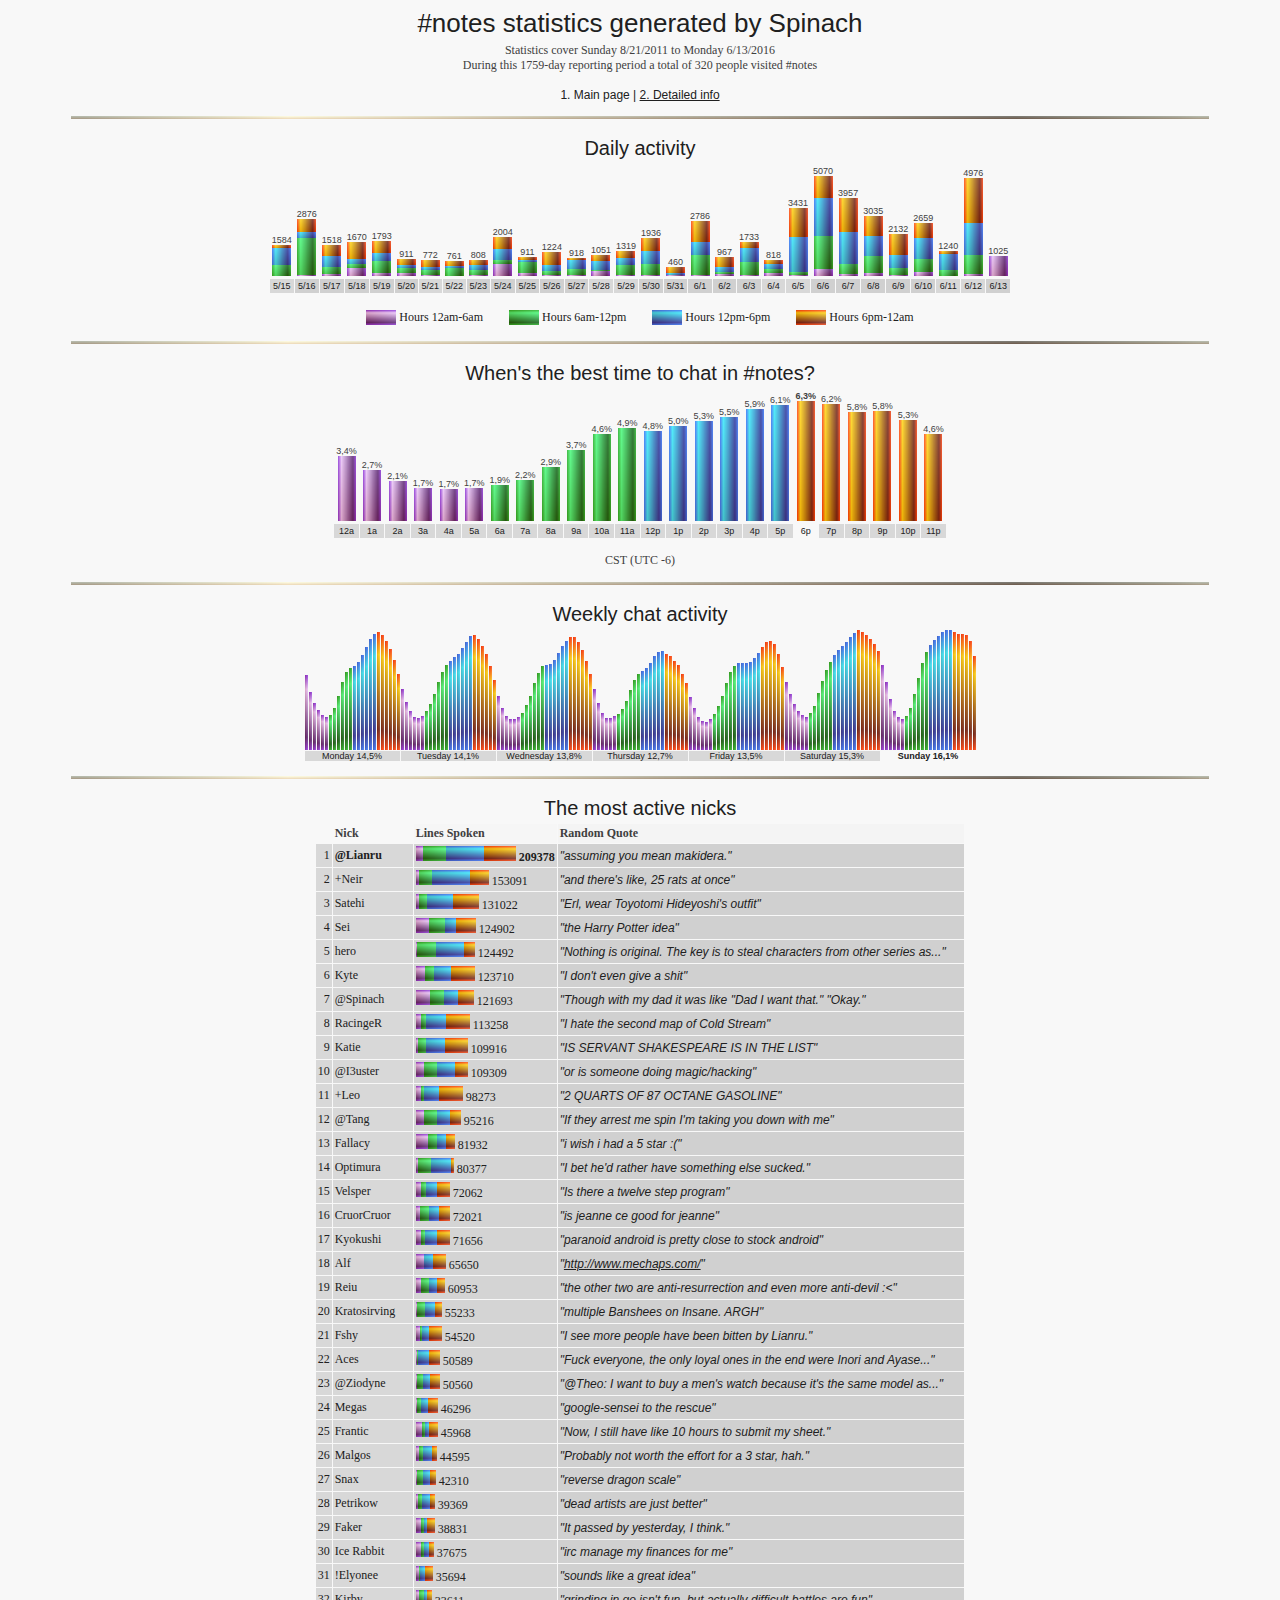
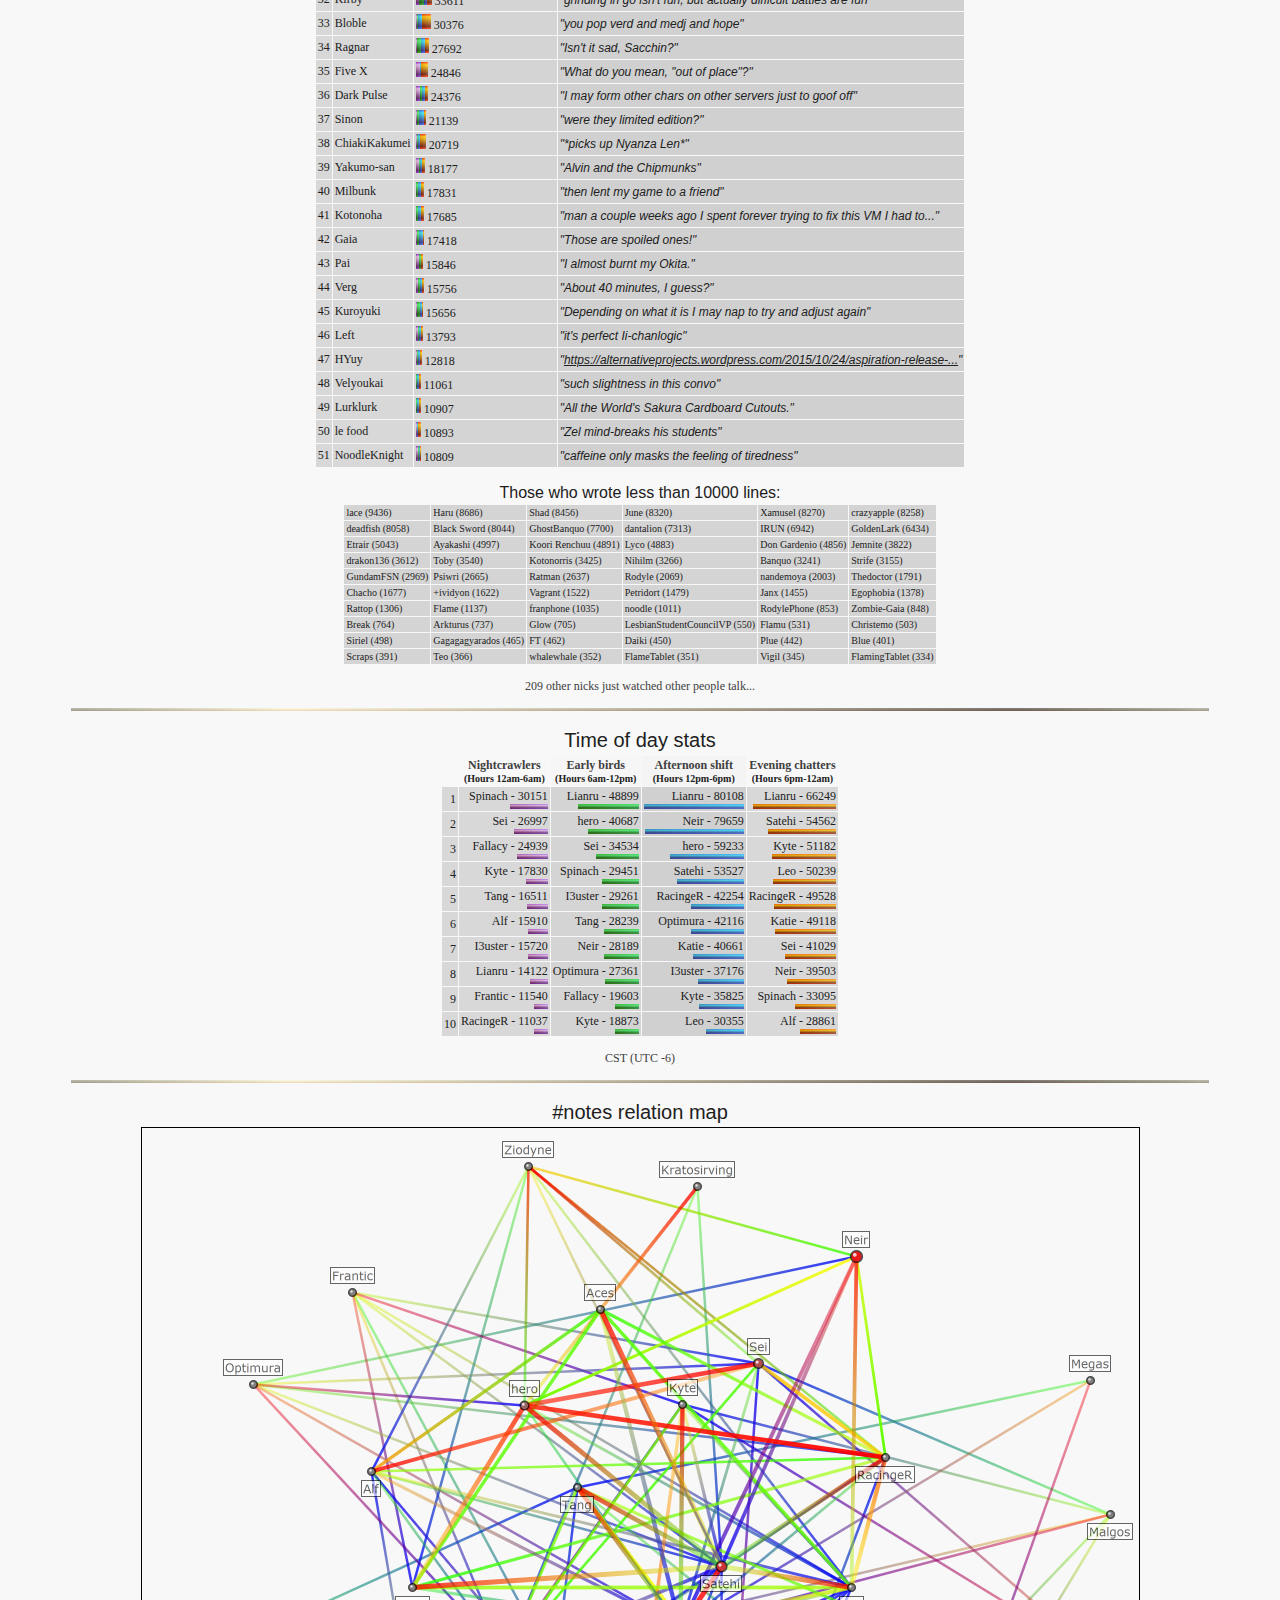
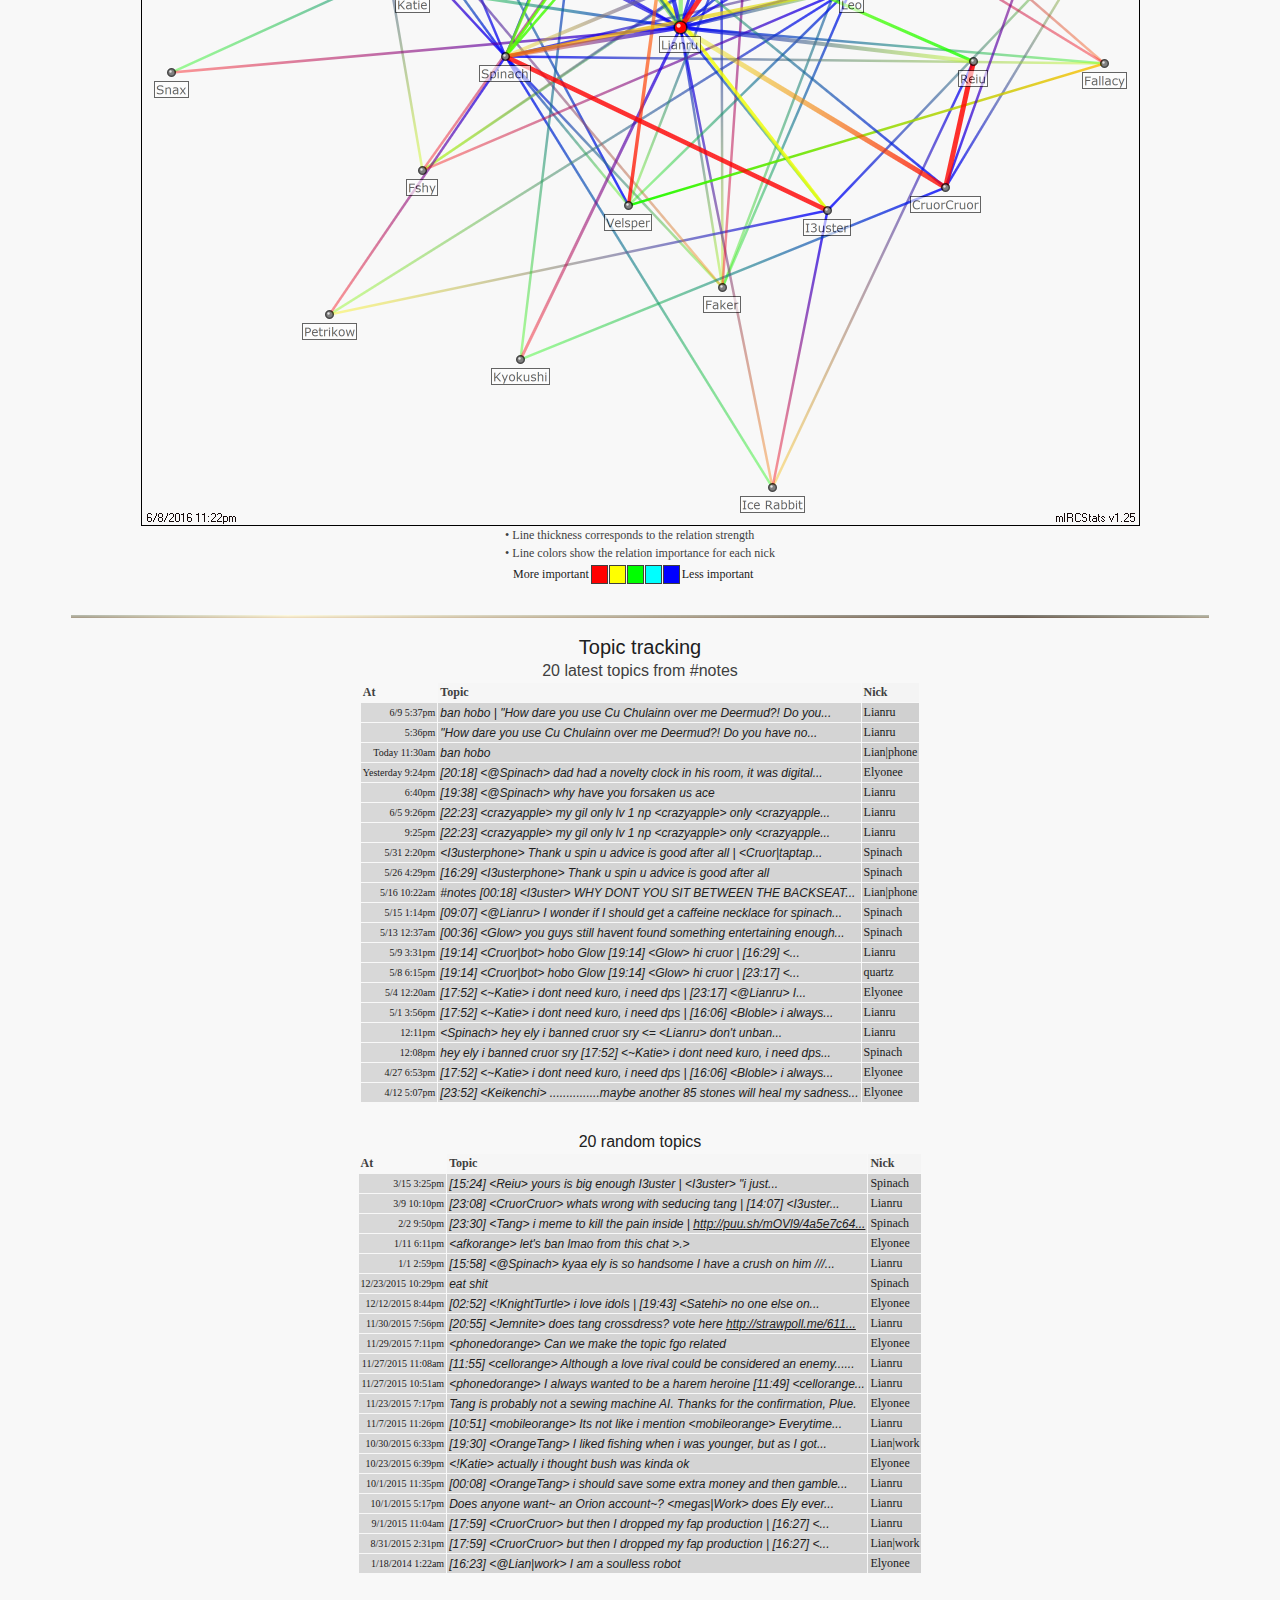
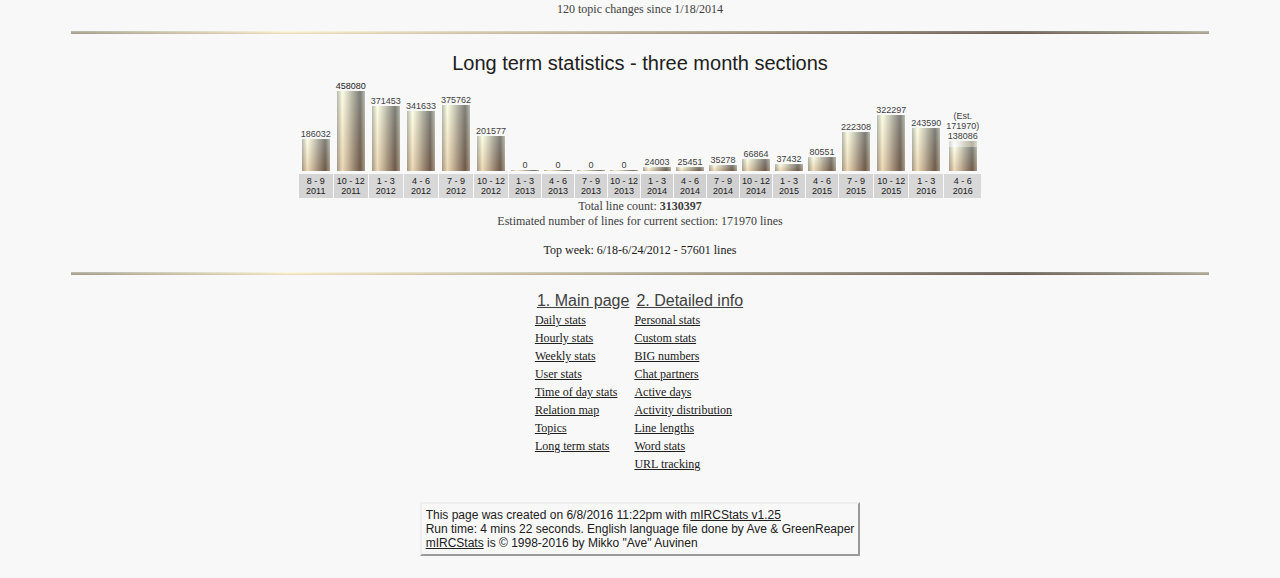
==== commit b8689229: "Add files via upload" ====
--- a/notes.html
+++ b/notes.html
@@ -1,7 +1,7 @@
 <!DOCTYPE HTML PUBLIC "-//W3C//DTD HTML 4.01 Transitional//EN">
-<!-- This page was created on 6/7/2016 3:59am with a registered version (#3117753) of mIRCStats v1.25 by Mikko "Ave" Auvinen -->
+<!-- This page was created on 6/8/2016 11:22pm with a registered version (#3117753) of mIRCStats v1.25 by Mikko "Ave" Auvinen -->
 <!-- SLPL parser engine configuration: "mIRC 7.22 compliant" created by Ave -->
-<!-- Do not modify the page source! (Lines: 987469) -->
+<!-- Do not modify the page source! (Logs: 36, Lines: 4321342) -->
 
 <!-- mIRCStats WWW: http://www.nic.fi/~mauvinen/mircstats/ -->
 
@@ -12,8 +12,8 @@
 </head>
 <body><center>
 <h1>#notes statistics generated by Spinach</h1>
-<span class=txt2>Statistics cover Tuesday 8/11/2015 to Monday 6/13/2016<br>
-313 people visited #notes during this 308-day reporting period<br>
+<span class=txt2>Statistics cover Sunday 8/21/2011 to Monday 6/13/2016<br>
+During this 1759-day reporting period a total of 320 people visited #notes<br>
 <br></span>
 <!-- mircstatsheader.txt: Add here your own header html code! -->
 
@@ -23,7 +23,7 @@
 <br><br>
 <a name="dail"></a>
 <span class=txt1><img src="pipeltv.png" height=3 width="90%" alt=""><br><br></span>
-<h3>Daily statistics</h3>
+<h3>Daily activity</h3>
 <Table cellspacing=1 cellpadding=2><tr class=s1 valign=bottom>
 <td class=tgr>1584<br><img src="pipe4v.png" width="19" height="3"><br><img src="pipe3v.png" width="19" height="17"><br><img src="pipe2v.png" width="19" height="11"><br></td>
 <td class=tgr>2876<br><img src="pipe4v.png" width="19" height="13"><br><img src="pipe3v.png" width="19" height="6"><br><img src="pipe2v.png" width="19" height="37"><br><img src="pipe1v.png" width="19" height="1"></td>
@@ -49,7 +49,7 @@
 <td class=tgr>3431<br><img src="pipe4v.png" width="19" height="29"><br><img src="pipe3v.png" width="19" height="35"><br><img src="pipe2v.png" width="19" height="3"><br><img src="pipe1v.png" width="19" height="1"></td>
 <td class=tgr>5070<br><img src="pipe4v.png" width="19" height="22"><br><img src="pipe3v.png" width="19" height="38"><br><img src="pipe2v.png" width="19" height="33"><br><img src="pipe1v.png" width="19" height="7"></td>
 <td class=tgr>3957<br><img src="pipe4v.png" width="19" height="34"><br><img src="pipe3v.png" width="19" height="32"><br><img src="pipe2v.png" width="19" height="10"><br><img src="pipe1v.png" width="19" height="2"></td>
-<td class=tgr>3048<br><img src="pipe4v.png" width="19" height="20"><br><img src="pipe3v.png" width="19" height="20"><br><img src="pipe2v.png" width="19" height="18"><br><img src="pipe1v.png" width="19" height="3"></td>
+<td class=tgr>3035<br><img src="pipe4v.png" width="19" height="20"><br><img src="pipe3v.png" width="19" height="20"><br><img src="pipe2v.png" width="19" height="17"><br><img src="pipe1v.png" width="19" height="3"></td>
 <td class=tgr>2132<br><img src="pipe4v.png" width="19" height="21"><br><img src="pipe3v.png" width="19" height="13"><br><img src="pipe2v.png" width="19" height="7"><br><img src="pipe1v.png" width="19" height="1"></td>
 <td class=tgr>2659<br><img src="pipe4v.png" width="19" height="15"><br><img src="pipe3v.png" width="19" height="21"><br><img src="pipe2v.png" width="19" height="13"><br><img src="pipe1v.png" width="19" height="4"></td>
 <td class=tgr>1240<br><img src="pipe4v.png" width="19" height="3"><br><img src="pipe3v.png" width="19" height="16"><br><img src="pipe2v.png" width="19" height="6"><br></td>
@@ -98,30 +98,30 @@
 <span class=txt1><img src="pipeltv.png" height=3 width="90%" alt=""><br><br></span>
 <h3>When's the best time to chat in #notes?</h3>
 <Table cellspacing=1 cellpadding=2><tr class=s1 valign=bottom>
-<td class=tgr>3,4%<br><img src="pipe1v.png" width="18" height="63"></td>
-<td class=tgr>2,1%<br><img src="pipe1v.png" width="18" height="38"></td>
-<td class=tgr>1,1%<br><img src="pipe1v.png" width="18" height="21"></td>
-<td class=tgr>0,7%<br><img src="pipe1v.png" width="18" height="12"></td>
-<td class=tgr>0,6%<br><img src="pipe1v.png" width="18" height="10"></td>
-<td class=tgr>0,6%<br><img src="pipe1v.png" width="18" height="11"></td>
-<td class=tgr>1,0%<br><img src="pipe2v.png" width="18" height="18"></td>
-<td class=tgr>1,5%<br><img src="pipe2v.png" width="18" height="28"></td>
-<td class=tgr>3,2%<br><img src="pipe2v.png" width="18" height="59"></td>
-<td class=tgr>5,0%<br><img src="pipe2v.png" width="18" height="92"></td>
-<td class=tgr>6,3%<br><img src="pipe2v.png" width="18" height="117"></td>
-<td class=tgr>6,2%<br><img src="pipe2v.png" width="18" height="115"></td>
-<td class=tgr>5,7%<br><img src="pipe3v.png" width="18" height="105"></td>
-<td class=tgr><b>6,5%</b><br><img src="pipe3v.png" width="18" height="120"></td>
-<td class=tgr>6,3%<br><img src="pipe3v.png" width="18" height="117"></td>
-<td class=tgr>5,4%<br><img src="pipe3v.png" width="18" height="99"></td>
-<td class=tgr>5,4%<br><img src="pipe3v.png" width="18" height="101"></td>
-<td class=tgr>5,9%<br><img src="pipe3v.png" width="18" height="109"></td>
-<td class=tgr>6,3%<br><img src="pipe4v.png" width="18" height="116"></td>
-<td class=tgr>5,7%<br><img src="pipe4v.png" width="18" height="105"></td>
-<td class=tgr>5,5%<br><img src="pipe4v.png" width="18" height="101"></td>
-<td class=tgr>5,7%<br><img src="pipe4v.png" width="18" height="106"></td>
-<td class=tgr>5,4%<br><img src="pipe4v.png" width="18" height="100"></td>
-<td class=tgr>4,8%<br><img src="pipe4v.png" width="18" height="88"></td>
+<td class=tgr>3,4%<br><img src="pipe1v.png" width="18" height="65"></td>
+<td class=tgr>2,7%<br><img src="pipe1v.png" width="18" height="51"></td>
+<td class=tgr>2,1%<br><img src="pipe1v.png" width="18" height="40"></td>
+<td class=tgr>1,7%<br><img src="pipe1v.png" width="18" height="33"></td>
+<td class=tgr>1,7%<br><img src="pipe1v.png" width="18" height="32"></td>
+<td class=tgr>1,7%<br><img src="pipe1v.png" width="18" height="33"></td>
+<td class=tgr>1,9%<br><img src="pipe2v.png" width="18" height="36"></td>
+<td class=tgr>2,2%<br><img src="pipe2v.png" width="18" height="41"></td>
+<td class=tgr>2,9%<br><img src="pipe2v.png" width="18" height="54"></td>
+<td class=tgr>3,7%<br><img src="pipe2v.png" width="18" height="71"></td>
+<td class=tgr>4,6%<br><img src="pipe2v.png" width="18" height="87"></td>
+<td class=tgr>4,9%<br><img src="pipe2v.png" width="18" height="93"></td>
+<td class=tgr>4,8%<br><img src="pipe3v.png" width="18" height="90"></td>
+<td class=tgr>5,0%<br><img src="pipe3v.png" width="18" height="95"></td>
+<td class=tgr>5,3%<br><img src="pipe3v.png" width="18" height="100"></td>
+<td class=tgr>5,5%<br><img src="pipe3v.png" width="18" height="104"></td>
+<td class=tgr>5,9%<br><img src="pipe3v.png" width="18" height="112"></td>
+<td class=tgr>6,1%<br><img src="pipe3v.png" width="18" height="116"></td>
+<td class=tgr><b>6,3%</b><br><img src="pipe4v.png" width="18" height="120"></td>
+<td class=tgr>6,2%<br><img src="pipe4v.png" width="18" height="117"></td>
+<td class=tgr>5,8%<br><img src="pipe4v.png" width="18" height="109"></td>
+<td class=tgr>5,8%<br><img src="pipe4v.png" width="18" height="110"></td>
+<td class=tgr>5,3%<br><img src="pipe4v.png" width="18" height="101"></td>
+<td class=tgr>4,6%<br><img src="pipe4v.png" width="18" height="87"></td>
 </tr><tr class=s3>
 <td  class=cd>12a</td>
 <td  class=cd>1a</td>
@@ -136,12 +136,12 @@
 <td  class=cd>10a</td>
 <td  class=cd>11a</td>
 <td  class=cd>12p</td>
-<td  class=ca>1p</td>
+<td  class=cd>1p</td>
 <td  class=cd>2p</td>
 <td  class=cd>3p</td>
 <td  class=cd>4p</td>
 <td  class=cd>5p</td>
-<td  class=cd>6p</td>
+<td  class=ca>6p</td>
 <td  class=cd>7p</td>
 <td  class=cd>8p</td>
 <td  class=cd>9p</td>
@@ -150,427 +150,532 @@
 </tr></table><br><span class=txt2>CST (UTC -6)</span><br><br>
 <a name="weekl"></a>
 <span class=txt1><img src="pipeltv.png" height=3 width="90%" alt=""><br><br></span>
-<h3>Weekly channel utilization</h3>
+<h3>Weekly chat activity</h3>
 <Table cellspacing=1 cellpadding=0><tr class=s1 valign=bottom>
-<td class=tgr><img src="pipe1.png" width="3" height="73"></td>
+<td class=tgr><img src="pipe1.png" width="3" height="75"></td>
+<td class=tgr><img src="pipe1.png" width="3" height="58"></td>
+<td class=tgr><img src="pipe1.png" width="3" height="47"></td>
+<td class=tgr><img src="pipe1.png" width="3" height="40"></td>
+<td class=tgr><img src="pipe1.png" width="3" height="35"></td>
+<td class=tgr><img src="pipe1.png" width="3" height="33"></td>
+<td class=tgr><img src="pipe2.png" width="3" height="35"></td>
+<td class=tgr><img src="pipe2.png" width="3" height="42"></td>
+<td class=tgr><img src="pipe2.png" width="3" height="54"></td>
+<td class=tgr><img src="pipe2.png" width="3" height="68"></td>
+<td class=tgr><img src="pipe2.png" width="3" height="78"></td>
+<td class=tgr><img src="pipe2.png" width="3" height="82"></td>
+<td class=tgr><img src="pipe3.png" width="3" height="84"></td>
+<td class=tgr><img src="pipe3.png" width="3" height="88"></td>
+<td class=tgr><img src="pipe3.png" width="3" height="95"></td>
+<td class=tgr><img src="pipe3.png" width="3" height="103"></td>
+<td class=tgr><img src="pipe3.png" width="3" height="111"></td>
+<td class=tgr><img src="pipe3.png" width="3" height="116"></td>
+<td class=tgr><img src="pipe4.png" width="3" height="118"></td>
+<td class=tgr><img src="pipe4.png" width="3" height="115"></td>
+<td class=tgr><img src="pipe4.png" width="3" height="109"></td>
+<td class=tgr><img src="pipe4.png" width="3" height="101"></td>
+<td class=tgr><img src="pipe4.png" width="3" height="90"></td>
+<td class=tgr><img src="pipe4.png" width="3" height="76"></td>
+<td class=tgr><img src="pipe1.png" width="3" height="61"></td>
 <td class=tgr><img src="pipe1.png" width="3" height="48"></td>
-<td class=tgr><img src="pipe1.png" width="3" height="29"></td>
-<td class=tgr><img src="pipe1.png" width="3" height="17"></td>
-<td class=tgr><img src="pipe1.png" width="3" height="11"></td>
-<td class=tgr><img src="pipe1.png" width="3" height="10"></td>
-<td class=tgr><img src="pipe2.png" width="3" height="15"></td>
-<td class=tgr><img src="pipe2.png" width="3" height="32"></td>
-<td class=tgr><img src="pipe2.png" width="3" height="59"></td>
-<td class=tgr><img src="pipe2.png" width="3" height="88"></td>
-<td class=tgr><img src="pipe2.png" width="3" height="104"></td>
-<td class=tgr><img src="pipe2.png" width="3" height="107"></td>
+<td class=tgr><img src="pipe1.png" width="3" height="39"></td>
+<td class=tgr><img src="pipe1.png" width="3" height="33"></td>
+<td class=tgr><img src="pipe1.png" width="3" height="32"></td>
+<td class=tgr><img src="pipe1.png" width="3" height="34"></td>
+<td class=tgr><img src="pipe2.png" width="3" height="39"></td>
+<td class=tgr><img src="pipe2.png" width="3" height="46"></td>
+<td class=tgr><img src="pipe2.png" width="3" height="56"></td>
+<td class=tgr><img src="pipe2.png" width="3" height="68"></td>
+<td class=tgr><img src="pipe2.png" width="3" height="78"></td>
+<td class=tgr><img src="pipe2.png" width="3" height="85"></td>
+<td class=tgr><img src="pipe3.png" width="3" height="89"></td>
+<td class=tgr><img src="pipe3.png" width="3" height="93"></td>
+<td class=tgr><img src="pipe3.png" width="3" height="96"></td>
+<td class=tgr><img src="pipe3.png" width="3" height="102"></td>
+<td class=tgr><img src="pipe3.png" width="3" height="108"></td>
+<td class=tgr><img src="pipe3.png" width="3" height="114"></td>
+<td class=tgr><img src="pipe4.png" width="3" height="115"></td>
+<td class=tgr><img src="pipe4.png" width="3" height="111"></td>
+<td class=tgr><img src="pipe4.png" width="3" height="104"></td>
+<td class=tgr><img src="pipe4.png" width="3" height="96"></td>
+<td class=tgr><img src="pipe4.png" width="3" height="84"></td>
+<td class=tgr><img src="pipe4.png" width="3" height="70"></td>
+<td class=tgr><img src="pipe1.png" width="3" height="54"></td>
+<td class=tgr><img src="pipe1.png" width="3" height="42"></td>
+<td class=tgr><img src="pipe1.png" width="3" height="34"></td>
+<td class=tgr><img src="pipe1.png" width="3" height="31"></td>
+<td class=tgr><img src="pipe1.png" width="3" height="31"></td>
+<td class=tgr><img src="pipe1.png" width="3" height="33"></td>
+<td class=tgr><img src="pipe2.png" width="3" height="37"></td>
+<td class=tgr><img src="pipe2.png" width="3" height="45"></td>
+<td class=tgr><img src="pipe2.png" width="3" height="54"></td>
+<td class=tgr><img src="pipe2.png" width="3" height="67"></td>
+<td class=tgr><img src="pipe2.png" width="3" height="77"></td>
+<td class=tgr><img src="pipe2.png" width="3" height="84"></td>
+<td class=tgr><img src="pipe3.png" width="3" height="85"></td>
+<td class=tgr><img src="pipe3.png" width="3" height="86"></td>
+<td class=tgr><img src="pipe3.png" width="3" height="90"></td>
+<td class=tgr><img src="pipe3.png" width="3" height="97"></td>
 <td class=tgr><img src="pipe3.png" width="3" height="104"></td>
-<td class=tgr><img src="pipe3.png" width="3" height="102"></td>
-<td class=tgr><img src="pipe3.png" width="3" height="101"></td>
-<td class=tgr><img src="pipe3.png" width="3" height="100"></td>
-<td class=tgr><img src="pipe3.png" width="3" height="101"></td>
-<td class=tgr><img src="pipe3.png" width="3" height="102"></td>
+<td class=tgr><img src="pipe3.png" width="3" height="109"></td>
+<td class=tgr><img src="pipe4.png" width="3" height="113"></td>
+<td class=tgr><img src="pipe4.png" width="3" height="113"></td>
+<td class=tgr><img src="pipe4.png" width="3" height="108"></td>
 <td class=tgr><img src="pipe4.png" width="3" height="100"></td>
-<td class=tgr><img src="pipe4.png" width="3" height="96"></td>
-<td class=tgr><img src="pipe4.png" width="3" height="93"></td>
-<td class=tgr><img src="pipe4.png" width="3" height="91"></td>
-<td class=tgr><img src="pipe4.png" width="3" height="85"></td>
-<td class=tgr><img src="pipe4.png" width="3" height="72"></td>
-<td class=tgr><img src="pipe1.png" width="3" height="54"></td>
-<td class=tgr><img src="pipe1.png" width="3" height="36"></td>
-<td class=tgr><img src="pipe1.png" width="3" height="22"></td>
-<td class=tgr><img src="pipe1.png" width="3" height="14"></td>
-<td class=tgr><img src="pipe1.png" width="3" height="13"></td>
-<td class=tgr><img src="pipe1.png" width="3" height="17"></td>
-<td class=tgr><img src="pipe2.png" width="3" height="24"></td>
-<td class=tgr><img src="pipe2.png" width="3" height="37"></td>
-<td class=tgr><img src="pipe2.png" width="3" height="56"></td>
-<td class=tgr><img src="pipe2.png" width="3" height="78"></td>
-<td class=tgr><img src="pipe2.png" width="3" height="96"></td>
-<td class=tgr><img src="pipe2.png" width="3" height="111"></td>
-<td class=tgr><img src="pipe3.png" width="3" height="119"></td>
-<td class=tgr><img src="pipe3.png" width="3" height="120"></td>
-<td class=tgr><img src="pipe3.png" width="3" height="112"></td>
-<td class=tgr><img src="pipe3.png" width="3" height="103"></td>
-<td class=tgr><img src="pipe3.png" width="3" height="99"></td>
+<td class=tgr><img src="pipe4.png" width="3" height="89"></td>
+<td class=tgr><img src="pipe4.png" width="3" height="76"></td>
+<td class=tgr><img src="pipe1.png" width="3" height="61"></td>
+<td class=tgr><img src="pipe1.png" width="3" height="47"></td>
+<td class=tgr><img src="pipe1.png" width="3" height="37"></td>
+<td class=tgr><img src="pipe1.png" width="3" height="32"></td>
+<td class=tgr><img src="pipe1.png" width="3" height="32"></td>
+<td class=tgr><img src="pipe1.png" width="3" height="34"></td>
+<td class=tgr><img src="pipe2.png" width="3" height="36"></td>
+<td class=tgr><img src="pipe2.png" width="3" height="41"></td>
+<td class=tgr><img src="pipe2.png" width="3" height="49"></td>
+<td class=tgr><img src="pipe2.png" width="3" height="60"></td>
+<td class=tgr><img src="pipe2.png" width="3" height="70"></td>
+<td class=tgr><img src="pipe2.png" width="3" height="76"></td>
+<td class=tgr><img src="pipe3.png" width="3" height="79"></td>
+<td class=tgr><img src="pipe3.png" width="3" height="82"></td>
+<td class=tgr><img src="pipe3.png" width="3" height="87"></td>
+<td class=tgr><img src="pipe3.png" width="3" height="94"></td>
+<td class=tgr><img src="pipe3.png" width="3" height="98"></td>
 <td class=tgr><img src="pipe3.png" width="3" height="99"></td>
 <td class=tgr><img src="pipe4.png" width="3" height="96"></td>
-<td class=tgr><img src="pipe4.png" width="3" height="88"></td>
-<td class=tgr><img src="pipe4.png" width="3" height="82"></td>
-<td class=tgr><img src="pipe4.png" width="3" height="78"></td>
-<td class=tgr><img src="pipe4.png" width="3" height="73"></td>
-<td class=tgr><img src="pipe4.png" width="3" height="62"></td>
+<td class=tgr><img src="pipe4.png" width="3" height="94"></td>
+<td class=tgr><img src="pipe4.png" width="3" height="89"></td>
+<td class=tgr><img src="pipe4.png" width="3" height="85"></td>
+<td class=tgr><img src="pipe4.png" width="3" height="76"></td>
+<td class=tgr><img src="pipe4.png" width="3" height="67"></td>
+<td class=tgr><img src="pipe1.png" width="3" height="53"></td>
+<td class=tgr><img src="pipe1.png" width="3" height="42"></td>
+<td class=tgr><img src="pipe1.png" width="3" height="33"></td>
+<td class=tgr><img src="pipe1.png" width="3" height="29"></td>
+<td class=tgr><img src="pipe1.png" width="3" height="28"></td>
+<td class=tgr><img src="pipe1.png" width="3" height="31"></td>
+<td class=tgr><img src="pipe2.png" width="3" height="36"></td>
+<td class=tgr><img src="pipe2.png" width="3" height="44"></td>
+<td class=tgr><img src="pipe2.png" width="3" height="54"></td>
+<td class=tgr><img src="pipe2.png" width="3" height="67"></td>
+<td class=tgr><img src="pipe2.png" width="3" height="78"></td>
+<td class=tgr><img src="pipe2.png" width="3" height="84"></td>
+<td class=tgr><img src="pipe3.png" width="3" height="87"></td>
+<td class=tgr><img src="pipe3.png" width="3" height="87"></td>
+<td class=tgr><img src="pipe3.png" width="3" height="87"></td>
+<td class=tgr><img src="pipe3.png" width="3" height="88"></td>
+<td class=tgr><img src="pipe3.png" width="3" height="92"></td>
+<td class=tgr><img src="pipe3.png" width="3" height="97"></td>
+<td class=tgr><img src="pipe4.png" width="3" height="103"></td>
+<td class=tgr><img src="pipe4.png" width="3" height="108"></td>
+<td class=tgr><img src="pipe4.png" width="3" height="109"></td>
+<td class=tgr><img src="pipe4.png" width="3" height="106"></td>
+<td class=tgr><img src="pipe4.png" width="3" height="96"></td>
+<td class=tgr><img src="pipe4.png" width="3" height="83"></td>
+<td class=tgr><img src="pipe1.png" width="3" height="68"></td>
+<td class=tgr><img src="pipe1.png" width="3" height="56"></td>
 <td class=tgr><img src="pipe1.png" width="3" height="46"></td>
+<td class=tgr><img src="pipe1.png" width="3" height="39"></td>
+<td class=tgr><img src="pipe1.png" width="3" height="35"></td>
+<td class=tgr><img src="pipe1.png" width="3" height="33"></td>
+<td class=tgr><img src="pipe2.png" width="3" height="37"></td>
+<td class=tgr><img src="pipe2.png" width="3" height="44"></td>
+<td class=tgr><img src="pipe2.png" width="3" height="57"></td>
+<td class=tgr><img src="pipe2.png" width="3" height="69"></td>
+<td class=tgr><img src="pipe2.png" width="3" height="80"></td>
+<td class=tgr><img src="pipe2.png" width="3" height="88"></td>
+<td class=tgr><img src="pipe3.png" width="3" height="95"></td>
+<td class=tgr><img src="pipe3.png" width="3" height="100"></td>
+<td class=tgr><img src="pipe3.png" width="3" height="104"></td>
+<td class=tgr><img src="pipe3.png" width="3" height="108"></td>
+<td class=tgr><img src="pipe3.png" width="3" height="113"></td>
+<td class=tgr><img src="pipe3.png" width="3" height="117"></td>
+<td class=tgr><img src="pipe4.png" width="3" height="120"></td>
+<td class=tgr><img src="pipe4.png" width="3" height="118"></td>
+<td class=tgr><img src="pipe4.png" width="3" height="115"></td>
+<td class=tgr><img src="pipe4.png" width="3" height="111"></td>
+<td class=tgr><img src="pipe4.png" width="3" height="106"></td>
+<td class=tgr><img src="pipe4.png" width="3" height="99"></td>
+<td class=tgr><img src="pipe1.png" width="3" height="85"></td>
+<td class=tgr><img src="pipe1.png" width="3" height="68"></td>
+<td class=tgr><img src="pipe1.png" width="3" height="51"></td>
+<td class=tgr><img src="pipe1.png" width="3" height="39"></td>
+<td class=tgr><img src="pipe1.png" width="3" height="33"></td>
 <td class=tgr><img src="pipe1.png" width="3" height="31"></td>
-<td class=tgr><img src="pipe1.png" width="3" height="19"></td>
-<td class=tgr><img src="pipe1.png" width="3" height="12"></td>
-<td class=tgr><img src="pipe1.png" width="3" height="10"></td>
-<td class=tgr><img src="pipe1.png" width="3" height="13"></td>
-<td class=tgr><img src="pipe2.png" width="3" height="20"></td>
-<td class=tgr><img src="pipe2.png" width="3" height="31"></td>
-<td class=tgr><img src="pipe2.png" width="3" height="49"></td>
-<td class=tgr><img src="pipe2.png" width="3" height="69"></td>
-<td class=tgr><img src="pipe2.png" width="3" height="88"></td>
-<td class=tgr><img src="pipe2.png" width="3" height="97"></td>
-<td class=tgr><img src="pipe3.png" width="3" height="98"></td>
-<td class=tgr><img src="pipe3.png" width="3" height="94"></td>
-<td class=tgr><img src="pipe3.png" width="3" height="91"></td>
-<td class=tgr><img src="pipe3.png" width="3" height="89"></td>
-<td class=tgr><img src="pipe3.png" width="3" height="89"></td>
-<td class=tgr><img src="pipe3.png" width="3" height="91"></td>
-<td class=tgr><img src="pipe4.png" width="3" height="95"></td>
-<td class=tgr><img src="pipe4.png" width="3" height="98"></td>
-<td class=tgr><img src="pipe4.png" width="3" height="97"></td>
-<td class=tgr><img src="pipe4.png" width="3" height="91"></td>
-<td class=tgr><img src="pipe4.png" width="3" height="83"></td>
-<td class=tgr><img src="pipe4.png" width="3" height="72"></td>
-<td class=tgr><img src="pipe1.png" width="3" height="57"></td>
-<td class=tgr><img src="pipe1.png" width="3" height="39"></td>
-<td class=tgr><img src="pipe1.png" width="3" height="24"></td>
-<td class=tgr><img src="pipe1.png" width="3" height="15"></td>
-<td class=tgr><img src="pipe1.png" width="3" height="12"></td>
-<td class=tgr><img src="pipe1.png" width="3" height="12"></td>
-<td class=tgr><img src="pipe2.png" width="3" height="16"></td>
-<td class=tgr><img src="pipe2.png" width="3" height="25"></td>
-<td class=tgr><img src="pipe2.png" width="3" height="38"></td>
-<td class=tgr><img src="pipe2.png" width="3" height="52"></td>
-<td class=tgr><img src="pipe2.png" width="3" height="64"></td>
+<td class=tgr><img src="pipe2.png" width="3" height="34"></td>
+<td class=tgr><img src="pipe2.png" width="3" height="42"></td>
+<td class=tgr><img src="pipe2.png" width="3" height="56"></td>
 <td class=tgr><img src="pipe2.png" width="3" height="72"></td>
-<td class=tgr><img src="pipe3.png" width="3" height="76"></td>
-<td class=tgr><img src="pipe3.png" width="3" height="79"></td>
-<td class=tgr><img src="pipe3.png" width="3" height="80"></td>
-<td class=tgr><img src="pipe3.png" width="3" height="81"></td>
-<td class=tgr><img src="pipe3.png" width="3" height="80"></td>
-<td class=tgr><img src="pipe3.png" width="3" height="79"></td>
-<td class=tgr><img src="pipe4.png" width="3" height="78"></td>
-<td class=tgr><img src="pipe4.png" width="3" height="76"></td>
-<td class=tgr><img src="pipe4.png" width="3" height="74"></td>
-<td class=tgr><img src="pipe4.png" width="3" height="75"></td>
-<td class=tgr><img src="pipe4.png" width="3" height="71"></td>
-<td class=tgr><img src="pipe4.png" width="3" height="63"></td>
-<td class=tgr><img src="pipe1.png" width="3" height="48"></td>
-<td class=tgr><img src="pipe1.png" width="3" height="32"></td>
-<td class=tgr><img src="pipe1.png" width="3" height="18"></td>
-<td class=tgr><img src="pipe1.png" width="3" height="10"></td>
-<td class=tgr><img src="pipe1.png" width="3" height="8"></td>
-<td class=tgr><img src="pipe1.png" width="3" height="10"></td>
-<td class=tgr><img src="pipe2.png" width="3" height="18"></td>
-<td class=tgr><img src="pipe2.png" width="3" height="33"></td>
-<td class=tgr><img src="pipe2.png" width="3" height="57"></td>
-<td class=tgr><img src="pipe2.png" width="3" height="83"></td>
-<td class=tgr><img src="pipe2.png" width="3" height="103"></td>
-<td class=tgr><img src="pipe2.png" width="3" height="109"></td>
-<td class=tgr><img src="pipe3.png" width="3" height="108"></td>
-<td class=tgr><img src="pipe3.png" width="3" height="102"></td>
-<td class=tgr><img src="pipe3.png" width="3" height="96"></td>
-<td class=tgr><img src="pipe3.png" width="3" height="87"></td>
-<td class=tgr><img src="pipe3.png" width="3" height="86"></td>
-<td class=tgr><img src="pipe3.png" width="3" height="92"></td>
-<td class=tgr><img src="pipe4.png" width="3" height="100"></td>
-<td class=tgr><img src="pipe4.png" width="3" height="103"></td>
-<td class=tgr><img src="pipe4.png" width="3" height="100"></td>
-<td class=tgr><img src="pipe4.png" width="3" height="91"></td>
-<td class=tgr><img src="pipe4.png" width="3" height="80"></td>
-<td class=tgr><img src="pipe4.png" width="3" height="63"></td>
-<td class=tgr><img src="pipe1.png" width="3" height="47"></td>
-<td class=tgr><img src="pipe1.png" width="3" height="32"></td>
-<td class=tgr><img src="pipe1.png" width="3" height="22"></td>
-<td class=tgr><img src="pipe1.png" width="3" height="16"></td>
-<td class=tgr><img src="pipe1.png" width="3" height="13"></td>
-<td class=tgr><img src="pipe1.png" width="3" height="13"></td>
-<td class=tgr><img src="pipe2.png" width="3" height="20"></td>
-<td class=tgr><img src="pipe2.png" width="3" height="34"></td>
-<td class=tgr><img src="pipe2.png" width="3" height="55"></td>
-<td class=tgr><img src="pipe2.png" width="3" height="73"></td>
-<td class=tgr><img src="pipe2.png" width="3" height="84"></td>
-<td class=tgr><img src="pipe2.png" width="3" height="86"></td>
-<td class=tgr><img src="pipe3.png" width="3" height="89"></td>
-<td class=tgr><img src="pipe3.png" width="3" height="93"></td>
-<td class=tgr><img src="pipe3.png" width="3" height="94"></td>
-<td class=tgr><img src="pipe3.png" width="3" height="92"></td>
-<td class=tgr><img src="pipe3.png" width="3" height="91"></td>
-<td class=tgr><img src="pipe3.png" width="3" height="94"></td>
-<td class=tgr><img src="pipe4.png" width="3" height="99"></td>
-<td class=tgr><img src="pipe4.png" width="3" height="99"></td>
+<td class=tgr><img src="pipe2.png" width="3" height="87"></td>
+<td class=tgr><img src="pipe2.png" width="3" height="98"></td>
+<td class=tgr><img src="pipe3.png" width="3" height="105"></td>
+<td class=tgr><img src="pipe3.png" width="3" height="110"></td>
+<td class=tgr><img src="pipe3.png" width="3" height="114"></td>
+<td class=tgr><img src="pipe3.png" width="3" height="118"></td>
+<td class=tgr><img src="pipe3.png" width="3" height="120"></td>
+<td class=tgr><img src="pipe3.png" width="3" height="120"></td>
+<td class=tgr><img src="pipe4.png" width="3" height="118"></td>
+<td class=tgr><img src="pipe4.png" width="3" height="116"></td>
+<td class=tgr><img src="pipe4.png" width="3" height="116"></td>
+<td class=tgr><img src="pipe4.png" width="3" height="115"></td>
+<td class=tgr><img src="pipe4.png" width="3" height="109"></td>
 <td class=tgr><img src="pipe4.png" width="3" height="94"></td>
-<td class=tgr><img src="pipe4.png" width="3" height="91"></td>
-<td class=tgr><img src="pipe4.png" width="3" height="86"></td>
-<td class=tgr><img src="pipe4.png" width="3" height="80"></td>
-<td class=tgr><img src="pipe1.png" width="3" height="67"></td>
-<td class=tgr><img src="pipe1.png" width="3" height="49"></td>
-<td class=tgr><img src="pipe1.png" width="3" height="31"></td>
-<td class=tgr><img src="pipe1.png" width="3" height="18"></td>
-<td class=tgr><img src="pipe1.png" width="3" height="13"></td>
-<td class=tgr><img src="pipe1.png" width="3" height="15"></td>
-<td class=tgr><img src="pipe2.png" width="3" height="24"></td>
-<td class=tgr><img src="pipe2.png" width="3" height="43"></td>
-<td class=tgr><img src="pipe2.png" width="3" height="69"></td>
-<td class=tgr><img src="pipe2.png" width="3" height="93"></td>
-<td class=tgr><img src="pipe2.png" width="3" height="107"></td>
-<td class=tgr><img src="pipe2.png" width="3" height="113"></td>
-<td class=tgr><img src="pipe3.png" width="3" height="115"></td>
-<td class=tgr><img src="pipe3.png" width="3" height="117"></td>
-<td class=tgr><img src="pipe3.png" width="3" height="116"></td>
-<td class=tgr><img src="pipe3.png" width="3" height="115"></td>
-<td class=tgr><img src="pipe3.png" width="3" height="114"></td>
-<td class=tgr><img src="pipe3.png" width="3" height="112"></td>
-<td class=tgr><img src="pipe4.png" width="3" height="110"></td>
-<td class=tgr><img src="pipe4.png" width="3" height="108"></td>
-<td class=tgr><img src="pipe4.png" width="3" height="112"></td>
-<td class=tgr><img src="pipe4.png" width="3" height="115"></td>
-<td class=tgr><img src="pipe4.png" width="3" height="112"></td>
-<td class=tgr><img src="pipe4.png" width="3" height="97"></td>
 </tr><tr class=s3>
-<td colspan=24  class=cd>Monday 15,0%</td>
-<td colspan=24  class=cd>Tuesday 14,6%</td>
-<td colspan=24  class=cd>Wednesday 13,6%</td>
-<td colspan=24  class=cd>Thursday 11,6%</td>
-<td colspan=24  class=cd>Friday 14,2%</td>
-<td colspan=24  class=cd>Saturday 13,8%</td>
-<td colspan=24  class=ca><b>Sunday 17,2%</b></td>
+<td colspan=24  class=cd>Monday 14,5%</td>
+<td colspan=24  class=cd>Tuesday 14,1%</td>
+<td colspan=24  class=cd>Wednesday 13,8%</td>
+<td colspan=24  class=cd>Thursday 12,7%</td>
+<td colspan=24  class=cd>Friday 13,5%</td>
+<td colspan=24  class=cd>Saturday 15,3%</td>
+<td colspan=24  class=ca><b>Sunday 16,1%</b></td>
 </tr></table><br>
 <a name="user"></a>
 <span class=txt1><img src="pipeltv.png" height=3 width="90%" alt=""><br><br></span>
-<h3>Activity Statistics</h3>
+<h3>The most active nicks</h3>
 <Table border=0 cellspacing=1 cellpadding=2 class=t2>
 <tr class=t1><td class=tinv>&nbsp;</td><td class=ca> Nick </td>
-<td class=cb> Lines Written </td>
-<td class=cc> Sample Quote </td></tr>
+<td class=cb> Lines Spoken </td>
+<td class=cc> Random Quote </td></tr>
 <tr><td class="cn tar">1</td>
 <td class="cd win">@Lianru</td>
-<td class="ce win"><img src="pipe1.png" height="15" width="4" title="3619"><img src="pipe2.png" height="15" width="25" title="22509"><img src="pipe3.png" height="15" width="34" title="30486"><img src="pipe4.png" height="15" width="37" title="32970"> 89584</td>
-<td class="cf t5"> "a monument and a piece from the 20ap quest" </td>
+<td class="ce win"><img src="pipe1.png" height="15" width="7" title="14122"><img src="pipe2.png" height="15" width="23" title="48899"><img src="pipe3.png" height="15" width="38" title="80108"><img src="pipe4.png" height="15" width="32" title="66249"> 209378</td>
+<td class="cf t5"> "assuming you mean makidera." </td>
 </tr>
 <tr><td class="cn tar">2</td>
-<td class=cd>@Tang</td>
-<td class=ce><img src="pipe1.png" height="15" width="6" title="5798"><img src="pipe2.png" height="15" width="19" title="16652"><img src="pipe3.png" height="15" width="26" title="23581"><img src="pipe4.png" height="15" width="18" title="15551"> 61582</td>
-<td class="cf t5"> "Where did u burst him from" </td>
+<td class=cd>+Neir</td>
+<td class=ce><img src="pipe1.png" height="15" width="3" title="5740"><img src="pipe2.png" height="15" width="13" title="28189"><img src="pipe3.png" height="15" width="38" title="79659"><img src="pipe4.png" height="15" width="19" title="39503"> 153091</td>
+<td class="cf t5"> "and there's like, 25 rats at once" </td>
 </tr>
 <tr><td class="cn tar">3</td>
-<td class=cd>CruorCruor</td>
-<td class=ce><img src="pipe1.png" height="15" width="3" title="2396"><img src="pipe2.png" height="15" width="16" title="14663"><img src="pipe3.png" height="15" width="22" title="19907"><img src="pipe4.png" height="15" width="22" title="19903"> 56869</td>
-<td class="cf t5"> "&lt;phonedorange&gt; And one time he turns into a tree" </td>
+<td class=cd>Satehi</td>
+<td class=ce><img src="pipe1.png" height="15" width="3" title="6635"><img src="pipe2.png" height="15" width="8" title="16298"><img src="pipe3.png" height="15" width="26" title="53527"><img src="pipe4.png" height="15" width="26" title="54562"> 131022</td>
+<td class="cf t5"> "Erl, wear Toyotomi Hideyoshi's outfit" </td>
 </tr>
 <tr><td class="cn tar">4</td>
-<td class=cd>Kyokushi</td>
-<td class=ce><img src="pipe1.png" height="15" width="6" title="5417"><img src="pipe2.png" height="15" width="7" title="6212"><img src="pipe3.png" height="15" width="26" title="23366"><img src="pipe4.png" height="15" width="24" title="21615"> 56610</td>
-<td class="cf t5"> "<a href="http://i.4cdn.org/a/1459988793880.webm" class=t5 target="_blank">http://i.4cdn.org/a/1459988793880.webm</a>" </td>
+<td class=cd>Sei</td>
+<td class=ce><img src="pipe1.png" height="15" width="13" title="26997"><img src="pipe2.png" height="15" width="16" title="34534"><img src="pipe3.png" height="15" width="11" title="22342"><img src="pipe4.png" height="15" width="20" title="41029"> 124902</td>
+<td class="cf t5"> "the Harry Potter idea" </td>
 </tr>
 <tr><td class="cn tar">5</td>
-<td class=cd>Reiu</td>
-<td class=ce><img src="pipe1.png" height="15" width="6" title="4991"><img src="pipe2.png" height="15" width="13" title="11751"><img src="pipe3.png" height="15" width="18" title="16405"><img src="pipe4.png" height="15" width="19" title="16941"> 50088</td>
-<td class="cf t5"> "who killed Christemo" </td>
+<td class=cd>hero</td>
+<td class=ce><img src="pipe1.png" height="15" width="1" title="1231"><img src="pipe2.png" height="15" width="19" title="40687"><img src="pipe3.png" height="15" width="28" title="59233"><img src="pipe4.png" height="15" width="11" title="23341"> 124492</td>
+<td class="cf t5" title="&quot;Nothing is original. The key is to steal characters from other series as they are.&quot;"> "Nothing is original. The key is to steal characters from other series as..." </td>
 </tr>
 <tr><td class="cn tar">6</td>
 <td class=cd>Kyte</td>
-<td class=ce><img src="pipe1.png" height="15" width="6" title="5742"><img src="pipe2.png" height="15" width="10" title="8540"><img src="pipe3.png" height="15" width="16" title="14451"><img src="pipe4.png" height="15" width="22" title="19799"> 48532</td>
-<td class="cf t5"> "svts and such are bats" </td>
+<td class=ce><img src="pipe1.png" height="15" width="9" title="17830"><img src="pipe2.png" height="15" width="9" title="18873"><img src="pipe3.png" height="15" width="17" title="35825"><img src="pipe4.png" height="15" width="24" title="51182"> 123710</td>
+<td class="cf t5"> "I don't even give a shit" </td>
 </tr>
 <tr><td class="cn tar">7</td>
+<td class=cd>@Spinach</td>
+<td class=ce><img src="pipe1.png" height="15" width="14" title="30151"><img src="pipe2.png" height="15" width="14" title="29451"><img src="pipe3.png" height="15" width="14" title="28996"><img src="pipe4.png" height="15" width="16" title="33095"> 121693</td>
+<td class="cf t5"> "Though with my dad it was like &quot;Dad I want that.&quot; &quot;Okay." </td>
+</tr>
+<tr><td class="cn tar">8</td>
+<td class=cd>RacingeR</td>
+<td class=ce><img src="pipe1.png" height="15" width="5" title="11037"><img src="pipe2.png" height="15" width="5" title="10439"><img src="pipe3.png" height="15" width="20" title="42254"><img src="pipe4.png" height="15" width="24" title="49528"> 113258</td>
+<td class="cf t5"> "I hate the second map of Cold Stream" </td>
+</tr>
+<tr><td class="cn tar">9</td>
+<td class=cd>Katie</td>
+<td class=ce><img src="pipe1.png" height="15" width="2" title="5003"><img src="pipe2.png" height="15" width="8" title="15134"><img src="pipe3.png" height="15" width="19" title="40661"><img src="pipe4.png" height="15" width="23" title="49118"> 109916</td>
+<td class="cf t5"> "IS SERVANT SHAKESPEARE IS IN THE LIST" </td>
+</tr>
+<tr><td class="cn tar">10</td>
+<td class=cd>@I3uster</td>
+<td class=ce><img src="pipe1.png" height="15" width="8" title="15720"><img src="pipe2.png" height="15" width="13" title="29261"><img src="pipe3.png" height="15" width="18" title="37176"><img src="pipe4.png" height="15" width="13" title="27152"> 109309</td>
+<td class="cf t5"> "or is someone doing magic/hacking" </td>
+</tr>
+<tr><td class="cn tar">11</td>
+<td class=cd>+Leo</td>
+<td class=ce><img src="pipe1.png" height="15" width="5" title="10967"><img src="pipe2.png" height="15" width="3" title="6712"><img src="pipe3.png" height="15" width="15" title="30355"><img src="pipe4.png" height="15" width="24" title="50239"> 98273</td>
+<td class="cf t5"> "2 QUARTS OF 87 OCTANE GASOLINE" </td>
+</tr>
+<tr><td class="cn tar">12</td>
+<td class=cd>@Tang</td>
+<td class=ce><img src="pipe1.png" height="15" width="8" title="16511"><img src="pipe2.png" height="15" width="13" title="28239"><img src="pipe3.png" height="15" width="13" title="26587"><img src="pipe4.png" height="15" width="11" title="23879"> 95216</td>
+<td class="cf t5"> "If they arrest me spin I'm taking you down with me" </td>
+</tr>
+<tr><td class="cn tar">13</td>
+<td class=cd>Fallacy</td>
+<td class=ce><img src="pipe1.png" height="15" width="12" title="24939"><img src="pipe2.png" height="15" width="9" title="19603"><img src="pipe3.png" height="15" width="9" title="17785"><img src="pipe4.png" height="15" width="9" title="19605"> 81932</td>
+<td class="cf t5"> "i wish i had a 5 star :(" </td>
+</tr>
+<tr><td class="cn tar">14</td>
+<td class=cd>Optimura</td>
+<td class=ce><img src="pipe1.png" height="15" width="2" title="3666"><img src="pipe2.png" height="15" width="13" title="27361"><img src="pipe3.png" height="15" width="20" title="42116"><img src="pipe4.png" height="15" width="3" title="7234"> 80377</td>
+<td class="cf t5"> "I bet he'd rather have something else sucked." </td>
+</tr>
+<tr><td class="cn tar">15</td>
+<td class=cd>Velsper</td>
+<td class=ce><img src="pipe1.png" height="15" width="5" title="10931"><img src="pipe2.png" height="15" width="5" title="10306"><img src="pipe3.png" height="15" width="11" title="22573"><img src="pipe4.png" height="15" width="13" title="28252"> 72062</td>
+<td class="cf t5"> "Is there a twelve step program" </td>
+</tr>
+<tr><td class="cn tar">16</td>
+<td class=cd>CruorCruor</td>
+<td class=ce><img src="pipe1.png" height="15" width="4" title="8458"><img src="pipe2.png" height="15" width="9" title="18364"><img src="pipe3.png" height="15" width="10" title="21895"><img src="pipe4.png" height="15" width="11" title="23304"> 72021</td>
+<td class="cf t5"> "is jeanne ce good for jeanne" </td>
+</tr>
+<tr><td class="cn tar">17</td>
+<td class=cd>Kyokushi</td>
+<td class=ce><img src="pipe1.png" height="15" width="5" title="10453"><img src="pipe2.png" height="15" width="4" title="7721"><img src="pipe3.png" height="15" width="12" title="26445"><img src="pipe4.png" height="15" width="13" title="27037"> 71656</td>
+<td class="cf t5"> "paranoid android is pretty close to stock android" </td>
+</tr>
+<tr><td class="cn tar">18</td>
+<td class=cd>Alf</td>
+<td class=ce><img src="pipe1.png" height="15" width="8" title="15910"><img src="pipe3.png" height="15" width="9" title="19010"><img src="pipe4.png" height="15" width="13" title="28861"> 65650</td>
+<td class="cf t5"> "<a href="http://www.mechaps.com/" class=t5 target="_blank">http://www.mechaps.com/</a>" </td>
+</tr>
+<tr><td class="cn tar">19</td>
+<td class=cd>Reiu</td>
+<td class=ce><img src="pipe1.png" height="15" width="5" title="9503"><img src="pipe2.png" height="15" width="8" title="17497"><img src="pipe3.png" height="15" width="8" title="17012"><img src="pipe4.png" height="15" width="8" title="16941"> 60953</td>
+<td class="cf t5"> "the other two are anti-resurrection and even more anti-devil :&lt;" </td>
+</tr>
+<tr><td class="cn tar">20</td>
+<td class=cd>Kratosirving</td>
+<td class=ce><img src="pipe1.png" height="15" width="1" title="1625"><img src="pipe2.png" height="15" width="8" title="17378"><img src="pipe3.png" height="15" width="10" title="20955"><img src="pipe4.png" height="15" width="7" title="15275"> 55233</td>
+<td class="cf t5"> "multiple Banshees on Insane. ARGH" </td>
+</tr>
+<tr><td class="cn tar">21</td>
+<td class=cd>Fshy</td>
+<td class=ce><img src="pipe1.png" height="15" width="4" title="8636"><img src="pipe2.png" height="15" width="2" title="2965"><img src="pipe3.png" height="15" width="7" title="14858"><img src="pipe4.png" height="15" width="13" title="28061"> 54520</td>
+<td class="cf t5"> "I see more people have been bitten by Lianru." </td>
+</tr>
+<tr><td class="cn tar">22</td>
+<td class=cd>Aces</td>
+<td class=ce><img src="pipe1.png" height="15" width="1" title="1778"><img src="pipe2.png" height="15" width="1" title="2468"><img src="pipe3.png" height="15" width="11" title="22216"><img src="pipe4.png" height="15" width="11" title="24127"> 50589</td>
+<td class="cf t5" title="&quot;Fuck everyone, the only loyal ones in the end were Inori and Ayase kind of&quot;"> "Fuck everyone, the only loyal ones in the end were Inori and Ayase..." </td>
+</tr>
+<tr><td class="cn tar">23</td>
+<td class=cd>@Ziodyne</td>
+<td class=ce><img src="pipe1.png" height="15" width="1" title="1916"><img src="pipe2.png" height="15" width="6" title="11959"><img src="pipe3.png" height="15" width="7" title="16075"><img src="pipe4.png" height="15" width="10" title="20610"> 50560</td>
+<td class="cf t5" title="&quot;@Theo: I want to buy a men's watch because it's the same model as Tiger from Tiger and Bunny. But the model is too large for my wrist&quot;"> "@Theo: I want to buy a men's watch because it's the same model as..." </td>
+</tr>
+<tr><td class="cn tar">24</td>
 <td class=cd>Megas</td>
-<td class=ce><img src="pipe1.png" height="15" width="2" title="1841"><img src="pipe2.png" height="15" width="10" title="8806"><img src="pipe3.png" height="15" width="16" title="14166"><img src="pipe4.png" height="15" width="24" title="21413"> 46226</td>
-<td class="cf t5"> "and find you generally non-offensive" </td>
-</tr>
-<tr><td class="cn tar">8</td>
-<td class=cd>@I3uster</td>
-<td class=ce><img src="pipe1.png" height="15" width="7" title="5906"><img src="pipe2.png" height="15" width="13" title="12395"><img src="pipe3.png" height="15" width="16" title="14283"><img src="pipe4.png" height="15" width="13" title="10890"> 43474</td>
-<td class="cf t5"> "this isnt looking good for our hero" </td>
-</tr>
-<tr><td class="cn tar">9</td>
+<td class=ce><img src="pipe1.png" height="15" width="1" title="1909"><img src="pipe2.png" height="15" width="4" title="8806"><img src="pipe3.png" height="15" width="7" title="14167"><img src="pipe4.png" height="15" width="10" title="21414"> 46296</td>
+<td class="cf t5"> "google-sensei to the rescue" </td>
+</tr>
+<tr><td class="cn tar">25</td>
+<td class=cd>Frantic</td>
+<td class=ce><img src="pipe1.png" height="15" width="6" title="11540"><img src="pipe2.png" height="15" width="3" title="6378"><img src="pipe3.png" height="15" width="4" title="9330"><img src="pipe4.png" height="15" width="9" title="18720"> 45968</td>
+<td class="cf t5"> "Now, I still have like 10 hours to submit my sheet." </td>
+</tr>
+<tr><td class="cn tar">26</td>
+<td class=cd>Malgos</td>
+<td class=ce><img src="pipe1.png" height="15" width="3" title="5324"><img src="pipe2.png" height="15" width="4" title="10299"><img src="pipe3.png" height="15" width="9" title="17382"><img src="pipe4.png" height="15" width="5" title="11590"> 44595</td>
+<td class="cf t5"> "Probably not worth the effort for a 3 star, hah." </td>
+</tr>
+<tr><td class="cn tar">27</td>
 <td class=cd>Snax</td>
-<td class=ce><img src="pipe1.png" height="15" width="3" title="2454"><img src="pipe2.png" height="15" width="12" title="11171"><img src="pipe3.png" height="15" width="17" title="14961"><img src="pipe4.png" height="15" width="15" title="13718"> 42304</td>
-<td class="cf t5"> "i will take your seat as best support" </td>
-</tr>
-<tr><td class="cn tar">10</td>
-<td class=cd>Satehi</td>
-<td class=ce><img src="pipe1.png" height="15" width="3" title="2803"><img src="pipe2.png" height="15" width="4" title="3506"><img src="pipe3.png" height="15" width="15" title="13321"><img src="pipe4.png" height="15" width="14" title="12494"> 32124</td>
-<td class="cf t5"> "don't you think he fits the image" </td>
-</tr>
-<tr><td class="cn tar">11</td>
-<td class=cd>+Neir</td>
-<td class=ce><img src="pipe2.png" height="15" width="10" title="8800"><img src="pipe3.png" height="15" width="13" title="11844"><img src="pipe4.png" height="15" width="7" title="5957"> 26647</td>
-<td class="cf t5"> "fog of war was a huge thing" </td>
-</tr>
-<tr><td class="cn tar">12</td>
-<td class=cd>Fallacy</td>
-<td class=ce><img src="pipe1.png" height="15" width="6" title="5008"><img src="pipe2.png" height="15" width="12" title="10767"><img src="pipe3.png" height="15" width="6" title="5335"><img src="pipe4.png" height="15" width="4" title="3829"> 24939</td>
-<td class="cf t5"> "please confirm, i mean" </td>
-</tr>
-<tr><td class="cn tar">13</td>
-<td class=cd>Malgos</td>
-<td class=ce><img src="pipe1.png" height="15" width="1" title="783"><img src="pipe2.png" height="15" width="7" title="6044"><img src="pipe3.png" height="15" width="13" title="11745"><img src="pipe4.png" height="15" width="5" title="4957"> 23529</td>
-<td class="cf t5"> "Not sure how much use I'd get out of that one, though." </td>
-</tr>
-<tr><td class="cn tar">14</td>
-<td class=cd>kirby</td>
-<td class=ce><img src="pipe1.png" height="15" width="1" title="866"><img src="pipe2.png" height="15" width="6" title="5197"><img src="pipe3.png" height="15" width="7" title="6159"><img src="pipe4.png" height="15" width="9" title="8788"> 21010</td>
-<td class="cf t5"> "misleading people is deceit" </td>
-</tr>
-<tr><td class="cn tar">15</td>
-<td class=cd>Ice Rabbit</td>
-<td class=ce><img src="pipe1.png" height="15" width="4" title="3506"><img src="pipe2.png" height="15" width="3" title="2659"><img src="pipe3.png" height="15" width="9" title="7857"><img src="pipe4.png" height="15" width="6" title="6128"> 20150</td>
-<td class="cf t5"> "eruruw probably will" </td>
-</tr>
-<tr><td class="cn tar">16</td>
-<td class=cd>@Spinach</td>
-<td class=ce><img src="pipe1.png" height="15" width="4" title="3722"><img src="pipe2.png" height="15" width="6" title="5669"><img src="pipe3.png" height="15" width="7" title="5575"><img src="pipe4.png" height="15" width="4" title="3788"> 18754</td>
-<td class="cf t5"> "link me the jp wiki though, please" </td>
-</tr>
-<tr><td class="cn tar">17</td>
-<td class=cd>Sinon</td>
-<td class=ce><img src="pipe1.png" height="15" width="1" title="457"><img src="pipe2.png" height="15" width="4" title="4295"><img src="pipe3.png" height="15" width="12" title="10212"><img src="pipe4.png" height="15" width="3" title="2807"> 17771</td>
-<td class="cf t5"> "Kojira has unlimited dodge works" </td>
-</tr>
-<tr><td class="cn tar">18</td>
-<td class=cd>Bloble</td>
-<td class=ce><img src="pipe1.png" height="15" width="2" title="1470"><img src="pipe2.png" height="15" width="1" title="1057"><img src="pipe3.png" height="15" width="3" title="3234"><img src="pipe4.png" height="15" width="9" title="7315"> 13076</td>
-<td class="cf t5"> "i dont think i could get halfway let alone to the end" </td>
-</tr>
-<tr><td class="cn tar">19</td>
-<td class=cd>Ragnar</td>
-<td class=ce><img src="pipe2.png" height="15" width="4" title="3866"><img src="pipe3.png" height="15" width="5" title="4331"><img src="pipe4.png" height="15" width="5" title="4464"> 12678</td>
-<td class="cf t5"> "I could not do enough damage" </td>
-</tr>
-<tr><td class="cn tar">20</td>
-<td class=cd>ChiakiKakumei</td>
-<td class=ce><img src="pipe3.png" height="15" width="2" title="2186"><img src="pipe4.png" height="15" width="12" title="10073"> 12259</td>
-<td class="cf t5"> "why does Lancelot's 3rd Ascension look cool?" </td>
-</tr>
-<tr><td class="cn tar">21</td>
-<td class=cd>Velyoukai</td>
-<td class=ce><img src="pipe1.png" height="15" width="1" title="1007"><img src="pipe2.png" height="15" width="3" title="2268"><img src="pipe3.png" height="15" width="4" title="3701"><img src="pipe4.png" height="15" width="4" title="4085"> 11061</td>
-<td class="cf t5"> "just that it is a sign of impending death" </td>
-</tr>
-<tr><td class="cn tar">22</td>
-<td class=cd>Kuroyuki</td>
-<td class=ce><img src="pipe2.png" height="15" width="3" title="2701"><img src="pipe3.png" height="15" width="5" title="4535"><img src="pipe4.png" height="15" width="4" title="3103"> 10643</td>
-<td class="cf t5"> "The shovel was one of the deadliest weapons in WWI?" </td>
-</tr>
-<tr><td class="cn tar">23</td>
-<td class=cd>lace</td>
-<td class=ce><img src="pipe1.png" height="15" width="1" title="1034"><img src="pipe2.png" height="15" width="3" title="2424"><img src="pipe3.png" height="15" width="4" title="3955"><img src="pipe4.png" height="15" width="2" title="1900"> 9313</td>
-<td class="cf t5"> "i havent installed it yet" </td>
-</tr>
-<tr><td class="cn tar">24</td>
-<td class=cd>Haru</td>
-<td class=ce><img src="pipe2.png" height="15" width="1" title="1224"><img src="pipe3.png" height="15" width="4" title="3520"><img src="pipe4.png" height="15" width="5" title="3852"> 8686</td>
-<td class="cf t5" title="&quot;megassss we just need to believe in SCIENCE (and remove limiters on stem cells)&quot;"> "megassss we just need to believe in SCIENCE (and remove limiters..." </td>
-</tr>
-<tr><td class="cn tar">25</td>
-<td class=cd>crazyapple</td>
-<td class=ce><img src="pipe1.png" height="15" width="2" title="1577"><img src="pipe2.png" height="15" width="2" title="1897"><img src="pipe3.png" height="15" width="2" title="1999"><img src="pipe4.png" height="15" width="3" title="2785"> 8258</td>
-<td class="cf t5" title="&quot;alter lancer and him doesn't stand a chance to even hit me once, I use lancelot + arturia + kintoki to wipe em&quot;"> "alter lancer and him doesn't stand a chance to even hit me once, I use..." </td>
-</tr>
-<tr><td class="cn tar">26</td>
-<td class=cd>deadfish</td>
-<td class=ce><img src="pipe1.png" height="15" width="1" title="998"><img src="pipe2.png" height="15" width="5" title="4122"><img src="pipe3.png" height="15" width="1" title="1048"><img src="pipe4.png" height="15" width="2" title="1637"> 7805</td>
-<td class="cf t5"> "all i can say for sure is" </td>
-</tr>
-<tr><td class="cn tar">27</td>
-<td class=cd>Katie</td>
-<td class=ce><img src="pipe1.png" height="15" width="1" title="887"><img src="pipe2.png" height="15" width="1" title="1117"><img src="pipe3.png" height="15" width="3" title="2631"><img src="pipe4.png" height="15" width="3" title="2111"> 6746</td>
-<td class="cf t5"> "there is nothijng wrong with being a harlot except being a harlot" </td>
+<td class=ce><img src="pipe1.png" height="15" width="1" title="2460"><img src="pipe2.png" height="15" width="6" title="11171"><img src="pipe3.png" height="15" width="7" title="14961"><img src="pipe4.png" height="15" width="6" title="13718"> 42310</td>
+<td class="cf t5"> "reverse dragon scale" </td>
 </tr>
 <tr><td class="cn tar">28</td>
 <td class=cd>Petrikow</td>
-<td class=ce><img src="pipe2.png" height="15" width="2" title="2219"><img src="pipe3.png" height="15" width="3" title="2700"><img src="pipe4.png" height="15" width="2" title="1241"> 6457</td>
-<td class="cf t5"> "specifically catholicism in korea" </td>
+<td class=ce><img src="pipe1.png" height="15" width="2" title="4372"><img src="pipe2.png" height="15" width="4" title="8873"><img src="pipe3.png" height="15" width="8" title="15456"><img src="pipe4.png" height="15" width="5" title="10668"> 39369</td>
+<td class="cf t5"> "dead artists are just better" </td>
 </tr>
 <tr><td class="cn tar">29</td>
-<td class=cd>GoldenLark</td>
-<td class=ce><img src="pipe2.png" height="15" width="2" title="1698"><img src="pipe3.png" height="15" width="3" title="2613"><img src="pipe4.png" height="15" width="2" title="1884"> 6431</td>
-<td class="cf t5"> "to buy shit directly with qu\artz" </td>
+<td class=cd>Faker</td>
+<td class=ce><img src="pipe1.png" height="15" width="5" title="10023"><img src="pipe2.png" height="15" width="3" title="7177"><img src="pipe3.png" height="15" width="3" title="5009"><img src="pipe4.png" height="15" width="8" title="16622"> 38831</td>
+<td class="cf t5"> "It passed by yesterday, I think." </td>
 </tr>
 <tr><td class="cn tar">30</td>
-<td class=cd>fishfish</td>
-<td class=ce><img src="pipe1.png" height="15" width="1" title="1269"><img src="pipe2.png" height="15" width="4" title="3437"><img src="pipe3.png" height="15" width="1" title="809"><img src="pipe4.png" height="15" width="1" title="890"> 6405</td>
-<td class="cf t5"> "it's like 770,000 USD" </td>
+<td class=cd>Ice Rabbit</td>
+<td class=ce><img src="pipe1.png" height="15" width="5" title="10003"><img src="pipe2.png" height="15" width="3" title="7626"><img src="pipe3.png" height="15" width="5" title="10507"><img src="pipe4.png" height="15" width="5" title="9539"> 37675</td>
+<td class="cf t5"> "irc manage my finances for me" </td>
+</tr>
+<tr><td class="cn tar">31</td>
+<td class=cd>!Elyonee</td>
+<td class=ce><img src="pipe1.png" height="15" width="3" title="5984"><img src="pipe2.png" height="15" width="1" title="2767"><img src="pipe3.png" height="15" width="5" title="10175"><img src="pipe4.png" height="15" width="8" title="16768"> 35694</td>
+<td class="cf t5"> "sounds like a great idea" </td>
+</tr>
+<tr><td class="cn tar">32</td>
+<td class=cd>Kirby</td>
+<td class=ce><img src="pipe1.png" height="15" width="3" title="7016"><img src="pipe2.png" height="15" width="5" title="9069"><img src="pipe3.png" height="15" width="3" title="7062"><img src="pipe4.png" height="15" width="5" title="10464"> 33611</td>
+<td class="cf t5"> "grinding in go isn't fun, but actually difficult battles are fun" </td>
+</tr>
+<tr><td class="cn tar">33</td>
+<td class=cd>Bloble</td>
+<td class=ce><img src="pipe1.png" height="15" width="1" title="2190"><img src="pipe2.png" height="15" width="1" title="1565"><img src="pipe3.png" height="15" width="4" title="8300"><img src="pipe4.png" height="15" width="9" title="18321"> 30376</td>
+<td class="cf t5"> "you pop verd and medj and hope" </td>
+</tr>
+<tr><td class="cn tar">34</td>
+<td class=cd>Ragnar</td>
+<td class=ce><img src="pipe1.png" height="15" width="1" title="1881"><img src="pipe2.png" height="15" width="4" title="7871"><img src="pipe3.png" height="15" width="4" title="8563"><img src="pipe4.png" height="15" width="4" title="9377"> 27692</td>
+<td class="cf t5"> "Isn't it sad, Sacchin?" </td>
+</tr>
+<tr><td class="cn tar">35</td>
+<td class=cd>Five X</td>
+<td class=ce><img src="pipe1.png" height="15" width="4" title="7832"><img src="pipe3.png" height="15" width="1" title="2157"><img src="pipe4.png" height="15" width="7" title="14132"> 24846</td>
+<td class="cf t5"> "What do you mean, &quot;out of place&quot;?" </td>
+</tr>
+<tr><td class="cn tar">36</td>
+<td class=cd>Dark Pulse</td>
+<td class=ce><img src="pipe1.png" height="15" width="4" title="7781"><img src="pipe2.png" height="15" width="2" title="5455"><img src="pipe3.png" height="15" width="3" title="4937"><img src="pipe4.png" height="15" width="3" title="6203"> 24376</td>
+<td class="cf t5"> "I may form other chars on other servers just to goof off" </td>
+</tr>
+<tr><td class="cn tar">37</td>
+<td class=cd>Sinon</td>
+<td class=ce><img src="pipe1.png" height="15" width="1" title="1882"><img src="pipe2.png" height="15" width="2" title="5327"><img src="pipe3.png" height="15" width="5" title="10487"><img src="pipe4.png" height="15" width="2" title="3443"> 21139</td>
+<td class="cf t5"> "were they limited edition?" </td>
+</tr>
+<tr><td class="cn tar">38</td>
+<td class=cd>ChiakiKakumei</td>
+<td class=ce><img src="pipe1.png" height="15" width="1" title="2789"><img src="pipe2.png" height="15" width="1" title="2437"><img src="pipe3.png" height="15" width="2" title="2329"><img src="pipe4.png" height="15" width="6" title="13164"> 20719</td>
+<td class="cf t5"> "*picks up Nyanza Len*" </td>
+</tr>
+<tr><td class="cn tar">39</td>
+<td class=cd>Yakumo-san</td>
+<td class=ce><img src="pipe1.png" height="15" width="3" title="6210"><img src="pipe2.png" height="15" width="1" title="2840"><img src="pipe3.png" height="15" width="2" title="2906"><img src="pipe4.png" height="15" width="3" title="6221"> 18177</td>
+<td class="cf t5"> "Alvin and the Chipmunks" </td>
+</tr>
+<tr><td class="cn tar">40</td>
+<td class=cd>Milbunk</td>
+<td class=ce><img src="pipe2.png" height="15" width="2" title="4439"><img src="pipe3.png" height="15" width="3" title="5914"><img src="pipe4.png" height="15" width="3" title="6997"> 17831</td>
+<td class="cf t5"> "then lent my game to a friend" </td>
+</tr>
+<tr><td class="cn tar">41</td>
+<td class=cd>Kotonoha</td>
+<td class=ce><img src="pipe2.png" height="15" width="2" title="4396"><img src="pipe3.png" height="15" width="3" title="6568"><img src="pipe4.png" height="15" width="3" title="6013"> 17685</td>
+<td class="cf t5" title="&quot;man a couple weeks ago I spent forever trying to fix this VM I had to use for school. it bluescreened every time I tried to open it. turned out it was some sort of mcafee driver causing it because I forgot to uninstall the free mcafee trial thing.&quot;"> "man a couple weeks ago I spent forever trying to fix this VM I had to..." </td>
+</tr>
+<tr><td class="cn tar">42</td>
+<td class=cd>Gaia</td>
+<td class=ce><img src="pipe1.png" height="15" width="1" title="2626"><img src="pipe2.png" height="15" width="2" title="3646"><img src="pipe3.png" height="15" width="4" title="8048"><img src="pipe4.png" height="15" width="1" title="3098"> 17418</td>
+<td class="cf t5"> "Those are spoiled ones!" </td>
+</tr>
+<tr><td class="cn tar">43</td>
+<td class=cd>Pai</td>
+<td class=ce><img src="pipe1.png" height="15" width="3" title="6822"><img src="pipe2.png" height="15" width="2" title="2937"><img src="pipe4.png" height="15" width="2" title="4408"> 15846</td>
+<td class="cf t5"> "I almost burnt my Okita." </td>
+</tr>
+<tr><td class="cn tar">44</td>
+<td class=cd>Verg</td>
+<td class=ce><img src="pipe1.png" height="15" width="2" title="3626"><img src="pipe2.png" height="15" width="2" title="5774"><img src="pipe3.png" height="15" width="2" title="3066"><img src="pipe4.png" height="15" width="2" title="3290"> 15756</td>
+<td class="cf t5"> "About 40 minutes, I guess?" </td>
+</tr>
+<tr><td class="cn tar">45</td>
+<td class=cd>Kuroyuki</td>
+<td class=ce><img src="pipe1.png" height="15" width="1" title="2872"><img src="pipe2.png" height="15" width="3" title="4813"><img src="pipe3.png" height="15" width="2" title="4759"><img src="pipe4.png" height="15" width="1" title="3212"> 15656</td>
+<td class="cf t5"> "Depending on what it is I may nap to try and adjust again" </td>
+</tr>
+<tr><td class="cn tar">46</td>
+<td class=cd>Left</td>
+<td class=ce><img src="pipe1.png" height="15" width="2" title="4066"><img src="pipe2.png" height="15" width="1" title="2544"><img src="pipe3.png" height="15" width="2" title="2815"><img src="pipe4.png" height="15" width="2" title="4368"> 13793</td>
+<td class="cf t5"> "it's perfect Ii-chanlogic" </td>
+</tr>
+<tr><td class="cn tar">47</td>
+<td class=cd>HYuy</td>
+<td class=ce><img src="pipe1.png" height="15" width="1" title="2602"><img src="pipe2.png" height="15" width="1" title="1862"><img src="pipe3.png" height="15" width="2" title="3636"><img src="pipe4.png" height="15" width="2" title="4718"> 12818</td>
+<td class="cf t5" title="&quot;https://alternativeprojects.wordpress.com/2015/10/24/aspiration-release-chronicles-02-patch-up/&quot;"> "<a href="https://alternativeprojects.wordpress.com/2015/10/24/aspiration-release-chronicles-02-patch-up/" class=t5 target="_blank">https://alternativeprojects.wordpress.com/2015/10/24/aspiration-release-...</a>" </td>
+</tr>
+<tr><td class="cn tar">48</td>
+<td class=cd>Velyoukai</td>
+<td class=ce><img src="pipe2.png" height="15" width="1" title="2268"><img src="pipe3.png" height="15" width="2" title="3701"><img src="pipe4.png" height="15" width="2" title="4085"> 11061</td>
+<td class="cf t5"> "such slightness in this convo" </td>
+</tr>
+<tr><td class="cn tar">49</td>
+<td class=cd>Lurklurk</td>
+<td class=ce><img src="pipe2.png" height="15" width="1" title="2024"><img src="pipe3.png" height="15" width="2" title="4587"><img src="pipe4.png" height="15" width="2" title="4136"> 10907</td>
+<td class="cf t5"> "All the World's Sakura Cardboard Cutouts." </td>
+</tr>
+<tr><td class="cn tar">50</td>
+<td class=cd>le food</td>
+<td class=ce><img src="pipe1.png" height="15" width="1" title="2015"><img src="pipe3.png" height="15" width="1" title="2659"><img src="pipe4.png" height="15" width="3" title="5540"> 10893</td>
+<td class="cf t5"> "Zel mind-breaks his students" </td>
+</tr>
+<tr><td class="cn tar">51</td>
+<td class=cd>NoodleKnight</td>
+<td class=ce><img src="pipe1.png" height="15" width="2" title="4855"><img src="pipe2.png" height="15" width="1" title="1820"><img src="pipe3.png" height="15" width="1" title="1175"><img src="pipe4.png" height="15" width="1" title="2959"> 10809</td>
+<td class="cf t5"> "caffeine only masks the feeling of tiredness" </td>
 </tr>
 </table>
-<br><h5>Those who wrote less than 6000 lines:</h5>
+<br><h5>Those who wrote less than 10000 lines:</h5>
 <Table border=0 cellspacing=1 cellpadding=2 class=s4>
 <tr>
-<td class=ce> RacingeR (5030) </td>
-<td class=ce> Gaia (4764) </td>
-<td class=ce> Pai (4595) </td>
-<td class=ce> Ayakashi (4473) </td>
-<td class=ce> Left (3603) </td>
-<td class=ce> Dantalion (3555) </td>
-</tr>
-<tr>
-<td class=ce> !Elyonee (3389) </td>
-<td class=ce> Jemnite (3307) </td>
-<td class=ce> GhostBanquo (3165) </td>
-<td class=ce> Kotonorris (3151) </td>
-<td class=ce> HYuy (3080) </td>
+<td class=ce> lace (9436) </td>
+<td class=ce> Haru (8686) </td>
+<td class=ce> Shad (8456) </td>
+<td class=ce> June (8320) </td>
+<td class=ce> Xamusel (8270) </td>
+<td class=ce> crazyapple (8258) </td>
+</tr>
+<tr>
+<td class=ce> deadfish (8058) </td>
+<td class=ce> Black Sword (8044) </td>
+<td class=ce> GhostBanquo (7700) </td>
+<td class=ce> dantalion (7313) </td>
+<td class=ce> IRUN (6942) </td>
+<td class=ce> GoldenLark (6434) </td>
+</tr>
+<tr>
+<td class=ce> Etrair (5043) </td>
+<td class=ce> Ayakashi (4997) </td>
+<td class=ce> Koori Renchuu (4891) </td>
+<td class=ce> Lyco (4883) </td>
+<td class=ce> Don Gardenio (4856) </td>
+<td class=ce> Jemnite (3822) </td>
+</tr>
+<tr>
+<td class=ce> drakon136 (3612) </td>
+<td class=ce> Toby (3540) </td>
+<td class=ce> Kotonorris (3425) </td>
+<td class=ce> Nihilm (3266) </td>
+<td class=ce> Banquo (3241) </td>
+<td class=ce> Strife (3155) </td>
+</tr>
+<tr>
 <td class=ce> GundamFSN (2969) </td>
-</tr>
-<tr>
-<td class=ce> Etrair (2858) </td>
-<td class=ce> Fshy (2841) </td>
 <td class=ce> Psiwri (2665) </td>
-<td class=ce> Banquo (2429) </td>
-<td class=ce> NoodleKnight (2199) </td>
-<td class=ce> +Leo (2060) </td>
-</tr>
-<tr>
-<td class=ce> Alf (2005) </td>
-<td class=ce> Kotonoha (1936) </td>
-<td class=ce> Don Gardenio (1924) </td>
-<td class=ce> frantic (1786) </td>
-<td class=ce> nandemoya (1654) </td>
-<td class=ce> @Ziodyne (1638) </td>
-</tr>
-<tr>
+<td class=ce> Ratman (2637) </td>
+<td class=ce> Rodyle (2069) </td>
+<td class=ce> nandemoya (2003) </td>
+<td class=ce> Thedoctor (1791) </td>
+</tr>
+<tr>
+<td class=ce> Chacho (1677) </td>
 <td class=ce> +ividyon (1622) </td>
-<td class=ce> June (1430) </td>
-<td class=ce> Janx (1408) </td>
-<td class=ce> Strife (1361) </td>
+<td class=ce> Vagrant (1522) </td>
+<td class=ce> Petridort (1479) </td>
+<td class=ce> Janx (1455) </td>
+<td class=ce> Egophobia (1378) </td>
+</tr>
+<tr>
 <td class=ce> Rattop (1306) </td>
-<td class=ce> Mysterious Hero X (1163) </td>
-</tr>
-<tr>
-<td class=ce> Ratman (1147) </td>
-<td class=ce> Velsper (1131) </td>
+<td class=ce> Flame (1137) </td>
+<td class=ce> franphone (1035) </td>
+<td class=ce> noodle (1011) </td>
+<td class=ce> RodylePhone (853) </td>
+<td class=ce> Zombie-Gaia (848) </td>
+</tr>
+<tr>
 <td class=ce> Break (764) </td>
+<td class=ce> Arkturus (737) </td>
 <td class=ce> Glow (705) </td>
-<td class=ce> drakon136 (646) </td>
-<td class=ce> thedoctor (608) </td>
-</tr>
-<tr>
+<td class=ce> LesbianStudentCouncilVP (550) </td>
+<td class=ce> Flamu (531) </td>
 <td class=ce> Christemo (503) </td>
+</tr>
+<tr>
 <td class=ce> Siriel (498) </td>
-<td class=ce> Aces (496) </td>
-<td class=ce> Ratmie (480) </td>
-<td class=ce> Ratty (467) </td>
-<td class=ce> Gagagagyarados (459) </td>
-</tr>
-<tr>
-<td class=ce> Rightunders (353) </td>
+<td class=ce> Gagagagyarados (465) </td>
+<td class=ce> FT (462) </td>
+<td class=ce> Daiki (450) </td>
+<td class=ce> Plue (442) </td>
+<td class=ce> Blue (401) </td>
+</tr>
+<tr>
+<td class=ce> Scraps (391) </td>
+<td class=ce> Teo (366) </td>
 <td class=ce> whalewhale (352) </td>
-<td class=ce> Plue (351) </td>
-<td class=ce> Arkturus (336) </td>
-<td class=ce> pjpojpo (314) </td>
-<td class=ce> Yakumo-san (311) </td>
-</tr>
-<tr>
-<td class=ce> mAcular (302) </td>
-<td class=ce> iworkyon (298) </td>
-<td class=ce> Opti (292) </td>
-<td class=ce> Kyte|Phone (283) </td>
-<td class=ce> UltraJanx (272) </td>
-<td class=ce> rocketburrito (271) </td>
-</tr>
-<tr>
-<td class=ce> Lyco (265) </td>
-<td class=ce> Snow (257) </td>
-<td class=ce> Certis (256) </td>
-<td class=ce> RodylePhone (254) </td>
-<td class=ce> toby (245) </td>
-<td class=ce> Teo (228) </td>
+<td class=ce> FlameTablet (351) </td>
+<td class=ce> Vigil (345) </td>
+<td class=ce> FlamingTablet (334) </td>
 </tr>
 </table><br>
-<span class=txt2>223 other nicks just watched other people talk...</span><br>
+<span class=txt2>209 other nicks just watched other people talk...</span><br>
 <br>
 <a name="time"></a>
 <span class=txt1><img src="pipeltv.png" height=3 width="90%" alt=""><br><br></span>
@@ -582,26 +687,26 @@
 <td class="cc tac">Afternoon shift<br><span class=t6>(Hours 12pm-6pm)</span></td>
 <td class="ca tac">Evening chatters<br><span class=t6>(Hours 6pm-12am)</span></td>
 </tr>
-<tr><td class=cn>1</td><td class=cd>I3uster - 5906<br><img src="pipe1.png" height="5" width="18"></td><td class=ce>Lianru - 22509<br><img src="pipe2.png" height="5" width="68"></td>
-<td class=cf>Lianru - 30486<br><img src="pipe3.png" height="5" width="92"></td><td class=cd>Lianru - 32970<br><img src="pipe4.png" height="5" width="100"></td></tr>
-<tr><td class=cn>2</td><td class=cd>Tang - 5798<br><img src="pipe1.png" height="5" width="18"></td><td class=ce>Tang - 16652<br><img src="pipe2.png" height="5" width="51"></td>
-<td class=cf>Tang - 23581<br><img src="pipe3.png" height="5" width="72"></td><td class=cd>Kyokushi - 21615<br><img src="pipe4.png" height="5" width="66"></td></tr>
-<tr><td class=cn>3</td><td class=cd>Kyte - 5742<br><img src="pipe1.png" height="5" width="17"></td><td class=ce>CruorCruor - 14663<br><img src="pipe2.png" height="5" width="44"></td>
-<td class=cf>Kyokushi - 23366<br><img src="pipe3.png" height="5" width="71"></td><td class=cd>Megas - 21413<br><img src="pipe4.png" height="5" width="65"></td></tr>
-<tr><td class=cn>4</td><td class=cd>Kyokushi - 5417<br><img src="pipe1.png" height="5" width="16"></td><td class=ce>I3uster - 12395<br><img src="pipe2.png" height="5" width="38"></td>
-<td class=cf>CruorCruor - 19907<br><img src="pipe3.png" height="5" width="60"></td><td class=cd>CruorCruor - 19903<br><img src="pipe4.png" height="5" width="60"></td></tr>
-<tr><td class=cn>5</td><td class=cd>Fallacy - 5008<br><img src="pipe1.png" height="5" width="15"></td><td class=ce>Reiu - 11751<br><img src="pipe2.png" height="5" width="36"></td>
-<td class=cf>Reiu - 16405<br><img src="pipe3.png" height="5" width="50"></td><td class=cd>Kyte - 19799<br><img src="pipe4.png" height="5" width="60"></td></tr>
-<tr><td class=cn>6</td><td class=cd>Reiu - 4991<br><img src="pipe1.png" height="5" width="15"></td><td class=ce>Snax - 11171<br><img src="pipe2.png" height="5" width="34"></td>
-<td class=cf>Snax - 14961<br><img src="pipe3.png" height="5" width="45"></td><td class=cd>Reiu - 16941<br><img src="pipe4.png" height="5" width="51"></td></tr>
-<tr><td class=cn>7</td><td class=cd>Spinach - 3722<br><img src="pipe1.png" height="5" width="11"></td><td class=ce>Fallacy - 10767<br><img src="pipe2.png" height="5" width="33"></td>
-<td class=cf>Kyte - 14451<br><img src="pipe3.png" height="5" width="44"></td><td class=cd>Tang - 15551<br><img src="pipe4.png" height="5" width="47"></td></tr>
-<tr><td class=cn>8</td><td class=cd>Lianru - 3619<br><img src="pipe1.png" height="5" width="11"></td><td class=ce>Megas - 8806<br><img src="pipe2.png" height="5" width="27"></td>
-<td class=cf>I3uster - 14283<br><img src="pipe3.png" height="5" width="43"></td><td class=cd>Snax - 13718<br><img src="pipe4.png" height="5" width="42"></td></tr>
-<tr><td class=cn>9</td><td class=cd>Ice Rabbit - 3506<br><img src="pipe1.png" height="5" width="11"></td><td class=ce>Neir - 8800<br><img src="pipe2.png" height="5" width="27"></td>
-<td class=cf>Megas - 14166<br><img src="pipe3.png" height="5" width="43"></td><td class=cd>Satehi - 12494<br><img src="pipe4.png" height="5" width="38"></td></tr>
-<tr><td class=cn>10</td><td class=cd>Satehi - 2803<br><img src="pipe1.png" height="5" width="9"></td><td class=ce>Kyte - 8540<br><img src="pipe2.png" height="5" width="26"></td>
-<td class=cf>Satehi - 13321<br><img src="pipe3.png" height="5" width="40"></td><td class=cd>I3uster - 10890<br><img src="pipe4.png" height="5" width="33"></td></tr>
+<tr><td class=cn>1</td><td class=cd>Spinach - 30151<br><img src="pipe1.png" height="5" width="38"></td><td class=ce>Lianru - 48899<br><img src="pipe2.png" height="5" width="61"></td>
+<td class=cf>Lianru - 80108<br><img src="pipe3.png" height="5" width="100"></td><td class=cd>Lianru - 66249<br><img src="pipe4.png" height="5" width="83"></td></tr>
+<tr><td class=cn>2</td><td class=cd>Sei - 26997<br><img src="pipe1.png" height="5" width="34"></td><td class=ce>hero - 40687<br><img src="pipe2.png" height="5" width="51"></td>
+<td class=cf>Neir - 79659<br><img src="pipe3.png" height="5" width="99"></td><td class=cd>Satehi - 54562<br><img src="pipe4.png" height="5" width="68"></td></tr>
+<tr><td class=cn>3</td><td class=cd>Fallacy - 24939<br><img src="pipe1.png" height="5" width="31"></td><td class=ce>Sei - 34534<br><img src="pipe2.png" height="5" width="43"></td>
+<td class=cf>hero - 59233<br><img src="pipe3.png" height="5" width="74"></td><td class=cd>Kyte - 51182<br><img src="pipe4.png" height="5" width="64"></td></tr>
+<tr><td class=cn>4</td><td class=cd>Kyte - 17830<br><img src="pipe1.png" height="5" width="22"></td><td class=ce>Spinach - 29451<br><img src="pipe2.png" height="5" width="37"></td>
+<td class=cf>Satehi - 53527<br><img src="pipe3.png" height="5" width="67"></td><td class=cd>Leo - 50239<br><img src="pipe4.png" height="5" width="63"></td></tr>
+<tr><td class=cn>5</td><td class=cd>Tang - 16511<br><img src="pipe1.png" height="5" width="21"></td><td class=ce>I3uster - 29261<br><img src="pipe2.png" height="5" width="37"></td>
+<td class=cf>RacingeR - 42254<br><img src="pipe3.png" height="5" width="53"></td><td class=cd>RacingeR - 49528<br><img src="pipe4.png" height="5" width="62"></td></tr>
+<tr><td class=cn>6</td><td class=cd>Alf - 15910<br><img src="pipe1.png" height="5" width="20"></td><td class=ce>Tang - 28239<br><img src="pipe2.png" height="5" width="35"></td>
+<td class=cf>Optimura - 42116<br><img src="pipe3.png" height="5" width="53"></td><td class=cd>Katie - 49118<br><img src="pipe4.png" height="5" width="61"></td></tr>
+<tr><td class=cn>7</td><td class=cd>I3uster - 15720<br><img src="pipe1.png" height="5" width="20"></td><td class=ce>Neir - 28189<br><img src="pipe2.png" height="5" width="35"></td>
+<td class=cf>Katie - 40661<br><img src="pipe3.png" height="5" width="51"></td><td class=cd>Sei - 41029<br><img src="pipe4.png" height="5" width="51"></td></tr>
+<tr><td class=cn>8</td><td class=cd>Lianru - 14122<br><img src="pipe1.png" height="5" width="18"></td><td class=ce>Optimura - 27361<br><img src="pipe2.png" height="5" width="34"></td>
+<td class=cf>I3uster - 37176<br><img src="pipe3.png" height="5" width="46"></td><td class=cd>Neir - 39503<br><img src="pipe4.png" height="5" width="49"></td></tr>
+<tr><td class=cn>9</td><td class=cd>Frantic - 11540<br><img src="pipe1.png" height="5" width="14"></td><td class=ce>Fallacy - 19603<br><img src="pipe2.png" height="5" width="24"></td>
+<td class=cf>Kyte - 35825<br><img src="pipe3.png" height="5" width="45"></td><td class=cd>Spinach - 33095<br><img src="pipe4.png" height="5" width="41"></td></tr>
+<tr><td class=cn>10</td><td class=cd>RacingeR - 11037<br><img src="pipe1.png" height="5" width="14"></td><td class=ce>Kyte - 18873<br><img src="pipe2.png" height="5" width="24"></td>
+<td class=cf>Leo - 30355<br><img src="pipe3.png" height="5" width="38"></td><td class=cd>Alf - 28861<br><img src="pipe4.png" height="5" width="36"></td></tr>
 </table><br><span class=txt2>CST (UTC -6)</span><br><br>
 <a name="relat"></a>
 <span class=txt1><img src="pipeltv.png" height=3 width="90%" alt=""><br><br></span>
@@ -630,8 +735,8 @@
 <td class=cc>Nick</td></tr>
 <tr><td class="cd t6">6/9 5:37pm</td><td class="ce t5" title="ban hobo | &quot;How dare you use Cu Chulainn over me Deermud?! Do you have no honor? Let the holy gacha be cursed! Your rolls shall never know gold, may the salt freely flow. And when you despair - Remember the rage of Deermud.&quot;">ban hobo | &quot;How dare you use Cu Chulainn over me Deermud?! Do you...</td><td class=cf>Lianru</td></tr>
 <tr><td class="cd t6">5:36pm</td><td class="ce t5" title="&quot;How dare you use Cu Chulainn over me Deermud?! Do you have no honor? Let the holy gacha be cursed! Your rolls shall never know gold, may the salt freely flow. And when you despair - Remember the rage of Deermud.&quot;">&quot;How dare you use Cu Chulainn over me Deermud?! Do you have no...</td><td class=cf>Lianru</td></tr>
-<tr><td class="cd t6">6/8 11:30am</td><td class="ce t5">ban hobo</td><td class=cf>Lian|phone</td></tr>
-<tr><td class="cd t6">Today 9:24pm</td><td class="ce t5" title="[20:18] &lt;@Spinach&gt; dad had a novelty clock in his room, it was digital and was a bunch of fake dynamite sticks strapped together [20:18] &lt;@Spinach&gt; and the clock itself was supposed to look like the countdown for detonation [20:18] &lt;@Spinach&gt; and it spooked the bomb squad really bad">[20:18] &lt;@Spinach&gt; dad had a novelty clock in his room, it was digital...</td><td class=cf>Elyonee</td></tr>
+<tr><td class="cd t6">Today 11:30am</td><td class="ce t5">ban hobo</td><td class=cf>Lian|phone</td></tr>
+<tr><td class="cd t6">Yesterday 9:24pm</td><td class="ce t5" title="[20:18] &lt;@Spinach&gt; dad had a novelty clock in his room, it was digital and was a bunch of fake dynamite sticks strapped together [20:18] &lt;@Spinach&gt; and the clock itself was supposed to look like the countdown for detonation [20:18] &lt;@Spinach&gt; and it spooked the bomb squad really bad">[20:18] &lt;@Spinach&gt; dad had a novelty clock in his room, it was digital...</td><td class=cf>Elyonee</td></tr>
 <tr><td class="cd t6">6:40pm</td><td class="ce t5">[19:38] &lt;@Spinach&gt; why have you forsaken us ace</td><td class=cf>Lianru</td></tr>
 <tr><td class="cd t6">6/5 9:26pm</td><td class="ce t5" title="[22:23] &lt;crazyapple&gt; my gil only lv 1 np &lt;crazyapple&gt; only &lt;crazyapple&gt; only [22:23] &lt;crazyapple&gt; so is my orion [22:24] &lt;crazyapple&gt; my only np 2 archer I have for 5* is tesla &lt;crazyapple&gt; only &lt;crazyapple&gt; only">[22:23] &lt;crazyapple&gt; my gil only lv 1 np &lt;crazyapple&gt; only &lt;crazyapple...</td><td class=cf>Lianru</td></tr>
 <tr><td class="cd t6">9:25pm</td><td class="ce t5" title="[22:23] &lt;crazyapple&gt; my gil only lv 1 np &lt;crazyapple&gt; only &lt;crazyapple&gt; only">[22:23] &lt;crazyapple&gt; my gil only lv 1 np &lt;crazyapple&gt; only &lt;crazyapple...</td><td class=cf>Lianru</td></tr>
@@ -655,51 +760,51 @@
 <td class=cb>Topic</td>
 <td class=cc>Nick</td></tr>
 <tr><td class="cd t6">3/15 3:25pm</td><td class="ce t5" title="[15:24] &lt;Reiu&gt; yours is big enough I3uster | &lt;I3uster&gt; &quot;i just kicked myself in the chest&quot; - spinach">[15:24] &lt;Reiu&gt; yours is big enough I3uster | &lt;I3uster&gt; &quot;i just...</td><td class=cf>Spinach</td></tr>
-<tr><td class="cd t6">3/5 2:15pm</td><td class="ce t5" title="[13:15] &lt;Reiu&gt; be prepared to be licked | [14:07] &lt;I3uster&gt; &quot;i just kicked myself in the chest&quot; - spinach">[13:15] &lt;Reiu&gt; be prepared to be licked | [14:07] &lt;I3uster&gt; &quot;i...</td><td class=cf>Elyonee</td></tr>
-<tr><td class="cd t6">2/2 9:45pm</td><td class="ce t5" title="[23:30] &lt;Tang&gt; i meme to kill the pain inside | [21:43] &lt;kirby&gt; http://puu.sh/mOVg2/7ec3b003b0.jpg">[23:30] &lt;Tang&gt; i meme to kill the pain inside | [21:43] &lt;kirby&gt; <a href="http://puu.sh/mOVg2/7ec3b003b0.jpg" class=t5 target="_blank">http://puu.s...</a></td><td class=cf>Spinach</td></tr>
-<tr><td class="cd t6">1/20 6:21pm</td><td class="ce t5" title="[23:30] &lt;Tang&gt; i meme to kill the pain inside | &lt;@Kuroyuki&gt; I'm totally fine with being a ho for Tokugawa-dono :| | [15:48] &lt;Petriklava&gt; i fight for a world without normies">[23:30] &lt;Tang&gt; i meme to kill the pain inside | &lt;@Kuroyuki&gt; I'm totally...</td><td class=cf>Elyonee</td></tr>
-<tr><td class="cd t6">1/16 11:31pm</td><td class="ce t5" title="[23:30] &lt;Tang&gt; i meme to kill the pain inside | &lt;Ice_Rabbit&gt; i should buy an onahole for my birthday">[23:30] &lt;Tang&gt; i meme to kill the pain inside | &lt;Ice_Rabbit&gt; i should...</td><td class=cf>Spinach</td></tr>
+<tr><td class="cd t6">3/9 10:10pm</td><td class="ce t5" title="[23:08] &lt;CruorCruor&gt; whats wrong with seducing tang | [14:07] &lt;I3uster&gt; &quot;i just kicked myself in the chest&quot; - spinach">[23:08] &lt;CruorCruor&gt; whats wrong with seducing tang | [14:07] &lt;I3uster...</td><td class=cf>Lianru</td></tr>
+<tr><td class="cd t6">2/2 9:50pm</td><td class="ce t5" title="[23:30] &lt;Tang&gt; i meme to kill the pain inside |  http://puu.sh/mOVl9/4a5e7c64de.jpg">[23:30] &lt;Tang&gt; i meme to kill the pain inside | <a href="http://puu.sh/mOVl9/4a5e7c64de.jpg" class=t5 target="_blank">http://puu.sh/mOVl9/4a5e7c64...</a></td><td class=cf>Spinach</td></tr>
 <tr><td class="cd t6">1/11 6:11pm</td><td class="ce t5">&lt;afkorange&gt; let's ban lmao from this chat &gt;.&gt;</td><td class=cf>Elyonee</td></tr>
-<tr><td class="cd t6">12/28/2015 9:37am</td><td class="ce t5">[09:36] &lt;mobileorange&gt; Is cuck the right word to use here</td><td class=cf>Spinach</td></tr>
-<tr><td class="cd t6">12/13/2015 12:53am</td><td class="ce t5" title="[02:52] &lt;!KnightTurtle&gt; i love idols  [23:52] &lt;!Katie&gt; ill make an rp in 2015 | [19:43] &lt;Satehi&gt; no one else on my team goes well with darius's big black cock">[02:52] &lt;!KnightTurtle&gt; i love idols [23:52] &lt;!Katie&gt; ill make an rp in...</td><td class=cf>Elyonee</td></tr>
-<tr><td class="cd t6">12/8/2015 11:04pm</td><td class="ce t5" title="&lt;+Leo&gt; ahri daki uuhhh probably not unless i had spare cash to comission super good art">&lt;+Leo&gt; ahri daki uuhhh probably not unless i had spare cash to comission...</td><td class=cf>Elyonee</td></tr>
-<tr><td class="cd t6">12/2/2015 11:59pm</td><td class="ce t5" title="[00:57] &lt;tangltablet&gt; My mom said I looked like a girl in my driver license picture &lt;Satehi&gt; its time to put on those bridal ribbons tang">[00:57] &lt;tangltablet&gt; My mom said I looked like a girl in my driver license...</td><td class=cf>Lianru</td></tr>
-<tr><td class="cd t6">11/28/2015 10:52am</td><td class="ce t5" title="&lt;tangltablet2&gt; But a filthy dirty slut is also trying to get her hands on her &lt;tangltablet2&gt; So you drug her drink and have her before you along in your house &lt;snaxa&gt; you are a criminal and you should stop">&lt;tangltablet2&gt; But a filthy dirty slut is also trying to get her hands on her...</td><td class=cf>Lian|phone</td></tr>
-<tr><td class="cd t6">11/27/2015 10:51am</td><td class="ce t5" title="&lt;phonedorange&gt; I always wanted to be a harem heroine [11:49] &lt;cellorange&gt; Cut off her limbs &lt;cellorange&gt; Gouge out her eyes &lt;cellorange&gt; Rip off her ears &lt;cellorange&gt; Stuff her into a very tight container &lt;cellorange&gt; Proceed to rip her mind apart &lt;cellorange&gt; Set her on fire">&lt;phonedorange&gt; I always wanted to be a harem heroine [11:49] &lt;cellorange...</td><td class=cf>Lianru</td></tr>
-<tr><td class="cd t6">11/7/2015 11:24pm</td><td class="ce t5" title="[00:24] &lt;OrangeTang&gt; 'I3uster, you pussy ass fucker, ban me unless you don't have the balls. Do it, bitch, do it!'">[00:24] &lt;OrangeTang&gt; 'I3uster, you pussy ass fucker, ban me unless...</td><td class=cf>Lianru</td></tr>
-<tr><td class="cd t6">10/25/2015 9:11am</td><td class="ce t5">SERVER SHOT, MAINTENANCE UNTIL 23:45 JST</td><td class=cf>Lian|phone</td></tr>
-<tr><td class="cd t6">10/14/2015 11:30am</td><td class="ce t5">[11:30] &lt;I3uster&gt; NORMIES REEEEEEE</td><td class=cf>Spinach</td></tr>
-<tr><td class="cd t6">9/13/2015 7:56pm</td><td class="ce t5">Please Eat | &lt;phonedorange&gt; Im not planning to murder anyone atm</td><td class=cf>Leo</td></tr>
-<tr><td class="cd t6">4/9/2012 6:26pm</td><td class="ce t5" title="Leo requested it yell at him: https://docs.google.com/document/d/1IASiU5WXJny8he0oeSadE1zGWcGMZi-IETnZBwOjeCg/edit">Leo requested it yell at him: <a href="https://docs.google.com/document/d/1IASiU5WXJny8he0oeSadE1zGWcGMZi-IETnZBwOjeCg/edit" class=t5 target="_blank">https://docs.google.com/document/d/1IASiU5WXJny...</a></td><td class=cf>RacingeR</td></tr>
-<tr><td class="cd t6">4/1/2012 10:24pm</td><td class="ce t5">this is now #zen</td><td class=cf>RacingeR</td></tr>
-<tr><td class="cd t6">2/19/2012 6:11pm</td><td class="ce t5">lol bitches</td><td class=cf>WeisserRitter</td></tr>
-<tr><td class="cd t6">2/19/2012 12:35am</td><td class="ce t5">IT IS DB-L'S FAULT</td><td class=cf>RacingeR</td></tr>
+<tr><td class="cd t6">1/1 2:59pm</td><td class="ce t5" title="[15:58] &lt;@Spinach&gt; kyaa ely is so handsome I have a crush on him /// | [19:52] &lt;I3uster&gt; i have a crush [19:52] &lt;I3uster&gt; on tang [19:53] &lt;Haru&gt; its that crossdressing mikoness right [19:53] &lt;I3uster&gt; i think hes very cute">[15:58] &lt;@Spinach&gt; kyaa ely is so handsome I have a crush on him ///...</td><td class=cf>Lianru</td></tr>
+<tr><td class="cd t6">12/23/2015 10:29pm</td><td class="ce t5">eat shit</td><td class=cf>Spinach</td></tr>
+<tr><td class="cd t6">12/12/2015 8:44pm</td><td class="ce t5" title="[02:52] &lt;!KnightTurtle&gt; i love idols | [19:43] &lt;Satehi&gt; no one else on my team goes well with darius's big black cock">[02:52] &lt;!KnightTurtle&gt; i love idols | [19:43] &lt;Satehi&gt; no one else on...</td><td class=cf>Elyonee</td></tr>
+<tr><td class="cd t6">11/30/2015 7:56pm</td><td class="ce t5" title="[20:55] &lt;Jemnite&gt; does tang crossdress? vote here http://strawpoll.me/6110732 | &lt;Kyte&gt; paying $330 for the ability to play GO without an emulator was totally worth it">[20:55] &lt;Jemnite&gt; does tang crossdress? vote here <a href="http://strawpoll.me/6110732" class=t5 target="_blank">http://strawpoll.me/611...</a></td><td class=cf>Lianru</td></tr>
+<tr><td class="cd t6">11/29/2015 7:11pm</td><td class="ce t5">&lt;phonedorange&gt; Can we make the topic fgo related</td><td class=cf>Elyonee</td></tr>
+<tr><td class="cd t6">11/27/2015 11:08am</td><td class="ce t5" title="[11:55] &lt;cellorange&gt; Although a love rival could be considered an enemy... &lt;cellorange&gt; Cut off her limbs &lt;cellorange&gt; You can't cut off limbs? Break them then &lt;cellorange&gt; Gouge out her eyes &lt;cellorange&gt; Rip off her ears &lt;cellorange&gt; Set her on fire &lt;cellorange&gt; Make her beg for death">[11:55] &lt;cellorange&gt; Although a love rival could be considered an enemy......</td><td class=cf>Lianru</td></tr>
+<tr><td class="cd t6">11/27/2015 10:51am</td><td class="ce t5" title="&lt;phonedorange&gt; I always wanted to be a harem heroine [11:49] &lt;cellorange&gt; Cut off her limbs &lt;cellorange&gt; Gouge out her eyes &lt;cellorange&gt; Rip off her ears &lt;cellorange&gt; Stuff her into a very tight container &lt;cellorange&gt; Proceed to rip her mind apart">&lt;phonedorange&gt; I always wanted to be a harem heroine [11:49] &lt;cellorange...</td><td class=cf>Lianru</td></tr>
+<tr><td class="cd t6">11/23/2015 7:17pm</td><td class="ce t5">Tang is probably not a sewing machine AI. Thanks for the confirmation, Plue.</td><td class=cf>Elyonee</td></tr>
+<tr><td class="cd t6">11/7/2015 11:26pm</td><td class="ce t5" title="[10:51] &lt;mobileorange&gt; Its not like i mention &lt;mobileorange&gt; Everytime im naked &lt;mobileorange&gt; Just when special occasions occur">[10:51] &lt;mobileorange&gt; Its not like i mention &lt;mobileorange&gt; Everytime...</td><td class=cf>Lianru</td></tr>
+<tr><td class="cd t6">10/30/2015 6:33pm</td><td class="ce t5" title="[19:30] &lt;OrangeTang&gt; I liked fishing when i was younger, but as I got older i felt too guilty about both the fish and the bait  &lt;OrangeTang&gt; and couldn't bare to fish anymore | [12:45] &lt;Petrikow&gt; so what your saying is that you fap instead of doing you job">[19:30] &lt;OrangeTang&gt; I liked fishing when i was younger, but as I got...</td><td class=cf>Lian|work</td></tr>
+<tr><td class="cd t6">10/23/2015 6:39pm</td><td class="ce t5">&lt;!Katie&gt; actually i thought bush was kinda ok</td><td class=cf>Elyonee</td></tr>
+<tr><td class="cd t6">10/1/2015 11:35pm</td><td class="ce t5" title="[00:08] &lt;OrangeTang&gt; i should save some extra money and then gamble with it">[00:08] &lt;OrangeTang&gt; i should save some extra money and then gamble...</td><td class=cf>Lianru</td></tr>
+<tr><td class="cd t6">10/1/2015 5:17pm</td><td class="ce t5" title="Does anyone want~ an Orion account~? &lt;megas|Work&gt; does Ely ever set the topic? like, it's always been Lian or Spin">Does anyone want~ an Orion account~? &lt;megas|Work&gt; does Ely ever...</td><td class=cf>Lianru</td></tr>
+<tr><td class="cd t6">9/1/2015 11:04am</td><td class="ce t5" title="[17:59] &lt;CruorCruor&gt; but then I dropped my fap production | [16:27] &lt;Satehi&gt; dress as a maid and go in &lt;OrangeTang&gt; i'm actually dressed in that right now">[17:59] &lt;CruorCruor&gt; but then I dropped my fap production | [16:27] &lt;...</td><td class=cf>Lianru</td></tr>
+<tr><td class="cd t6">8/31/2015 2:31pm</td><td class="ce t5" title="[17:59] &lt;CruorCruor&gt; but then I dropped my fap production | [16:27] &lt;Satehi&gt; dress as a maid and go in &lt;OrangeTang&gt; i'm actually dressed in that right now | [15:30] &lt;OrangeTang&gt; okay &lt;OrangeTang&gt; outfit on &lt;OrangeTang&gt; schoolgirl uniform">[17:59] &lt;CruorCruor&gt; but then I dropped my fap production | [16:27] &lt;...</td><td class=cf>Lian|work</td></tr>
+<tr><td class="cd t6">1/18/2014 1:22am</td><td class="ce t5">[16:23] &lt;@Lian|work&gt; I am a soulless robot</td><td class=cf>Elyonee</td></tr>
 </table><br>
-<br><span class=txt2>139 topic changes since 2/19/2012</span><br><br>
+<br><span class=txt2>120 topic changes since 1/18/2014</span><br><br>
 <a name="long"></a>
 <span class=txt1><img src="pipeltv.png" height=3 width="90%" alt=""><br><br></span>
 <h3>Long term statistics - three month sections</h3>
 <Table cellspacing=1 cellpadding=2><tr class=s1 valign=bottom>
-<td class=tgr>247626<br><img src="pipeltv.png" width="28" height="33"></td>
-<td class=s2>603375<br><img src="pipeltv.png" width="28" height="80"></td>
-<td class=tgr>525669<br><img src="pipeltv.png" width="28" height="70"></td>
-<td class=tgr>558481<br><img src="pipeltv.png" width="28" height="74"></td>
-<td class=tgr>522605<br><img src="pipeltv.png" width="28" height="69"></td>
-<td class=tgr>261688<br><img src="pipeltv.png" width="28" height="35"></td>
+<td class=tgr>186032<br><img src="pipeltv.png" width="28" height="32"></td>
+<td class=s2>458080<br><img src="pipeltv.png" width="28" height="80"></td>
+<td class=tgr>371453<br><img src="pipeltv.png" width="28" height="65"></td>
+<td class=tgr>341633<br><img src="pipeltv.png" width="28" height="60"></td>
+<td class=tgr>375762<br><img src="pipeltv.png" width="28" height="66"></td>
+<td class=tgr>201577<br><img src="pipeltv.png" width="28" height="35"></td>
 <td class=tgr>0<br><img src="pipeltv.png" width="28" height="1"></td>
 <td class=tgr>0<br><img src="pipeltv.png" width="28" height="1"></td>
 <td class=tgr>0<br><img src="pipeltv.png" width="28" height="1"></td>
 <td class=tgr>0<br><img src="pipeltv.png" width="28" height="1"></td>
-<td class=tgr>0<br><img src="pipeltv.png" width="28" height="1"></td>
-<td class=tgr>0<br><img src="pipeltv.png" width="28" height="1"></td>
-<td class=tgr>0<br><img src="pipeltv.png" width="28" height="1"></td>
-<td class=tgr>0<br><img src="pipeltv.png" width="28" height="1"></td>
-<td class=tgr>0<br><img src="pipeltv.png" width="28" height="1"></td>
-<td class=tgr>0<br><img src="pipeltv.png" width="28" height="1"></td>
-<td class=tgr>197005<br><img src="pipeltv.png" width="28" height="26"></td>
-<td class=tgr>322308<br><img src="pipeltv.png" width="28" height="43"></td>
-<td class=tgr>243590<br><img src="pipeltv.png" width="28" height="32"></td>
-<td class=tgr>(Est.<br>172010)<br>138099<br><img src="pipelte_lightv.png" width="28" height="5" title="172010"><br><img src="pipeltv.png" width="28" height="18" title="138099"></td>
+<td class=tgr>24003<br><img src="pipeltv.png" width="28" height="4"></td>
+<td class=tgr>25451<br><img src="pipeltv.png" width="28" height="4"></td>
+<td class=tgr>35278<br><img src="pipeltv.png" width="28" height="6"></td>
+<td class=tgr>66864<br><img src="pipeltv.png" width="28" height="12"></td>
+<td class=tgr>37432<br><img src="pipeltv.png" width="28" height="7"></td>
+<td class=tgr>80551<br><img src="pipeltv.png" width="28" height="14"></td>
+<td class=tgr>222308<br><img src="pipeltv.png" width="28" height="39"></td>
+<td class=tgr>322297<br><img src="pipeltv.png" width="28" height="56"></td>
+<td class=tgr>243590<br><img src="pipeltv.png" width="28" height="43"></td>
+<td class=tgr>(Est.<br>171970)<br>138086<br><img src="pipelte_lightv.png" width="28" height="6" title="171970"><br><img src="pipeltv.png" width="28" height="24" title="138086"></td>
 </tr><tr class=s3>
 <td class=ce>8 - 9<br>2011</td>
 <td class=ce>10 - 12<br>2011</td>
@@ -722,9 +827,9 @@
 <td class=cd>1 - 3<br>2016</td>
 <td class=cd>4 - 6<br>2016</td>
 </tr></table>
-<span class=txt2>Line total: <b>3620446</b></span><br>
-<span class=txt2>Estimate for this section: 172010 lines.</span><br><br>
-<span class=txt1>The busiest week was 6/18-6/24/2012 - 73925 lines spoken</span><br><br>
+<span class=txt2>Total line count: <b>3130397</b></span><br>
+<span class=txt2>Estimated number of lines for current section: 171970 lines</span><br><br>
+<span class=txt1>Top week: 6/18-6/24/2012 - 57601 lines</span><br><br>
 <span class=txt1><img src="pipeltv.png" height=3 width="90%" alt=""><br><br></span>
 <table border=0 cellspacing=4 class=txt1>
 <tr><td class=tinv><a href="notes.html" class=toc target="_self">1. Main page</a></td><td class=tinv><a href="notes_page_2.html" class=toc target="_self">2. Detailed info</a></td></tr>
@@ -741,8 +846,8 @@
 <a name="cfc005"></a>
 <br><!-- DO NOT REMOVE THE COPYRIGHT INFO! -->
 <Table class=cr><tr><td class=tinv>
-This page was created on 6/7/2016 3:59am with <a href="http://www.nic.fi/~mauvinen/mircstats/" target="_top">mIRCStats v1.25</a><br>
-Run time: 44 seconds. English language file done by Ave & GreenReaper<br>
-<a href="http://www.mircstats.net/" target="_top">mIRCStats</a> is &copy 1998-2016 by Mikko "Ave" Auvinen
+This page was created on 6/8/2016 11:22pm with <a href="http://www.mircstats.net/" target="_top">mIRCStats v1.25</a><br>
+Run time: 4 mins 22 seconds. English language file done by Ave & GreenReaper<br>
+<a href="http://www.nic.fi/~mauvinen/mircstats/" target="_top">mIRCStats</a> is &copy 1998-2016 by Mikko "Ave" Auvinen
 </td></tr></table><br>
 </center></body></html>
